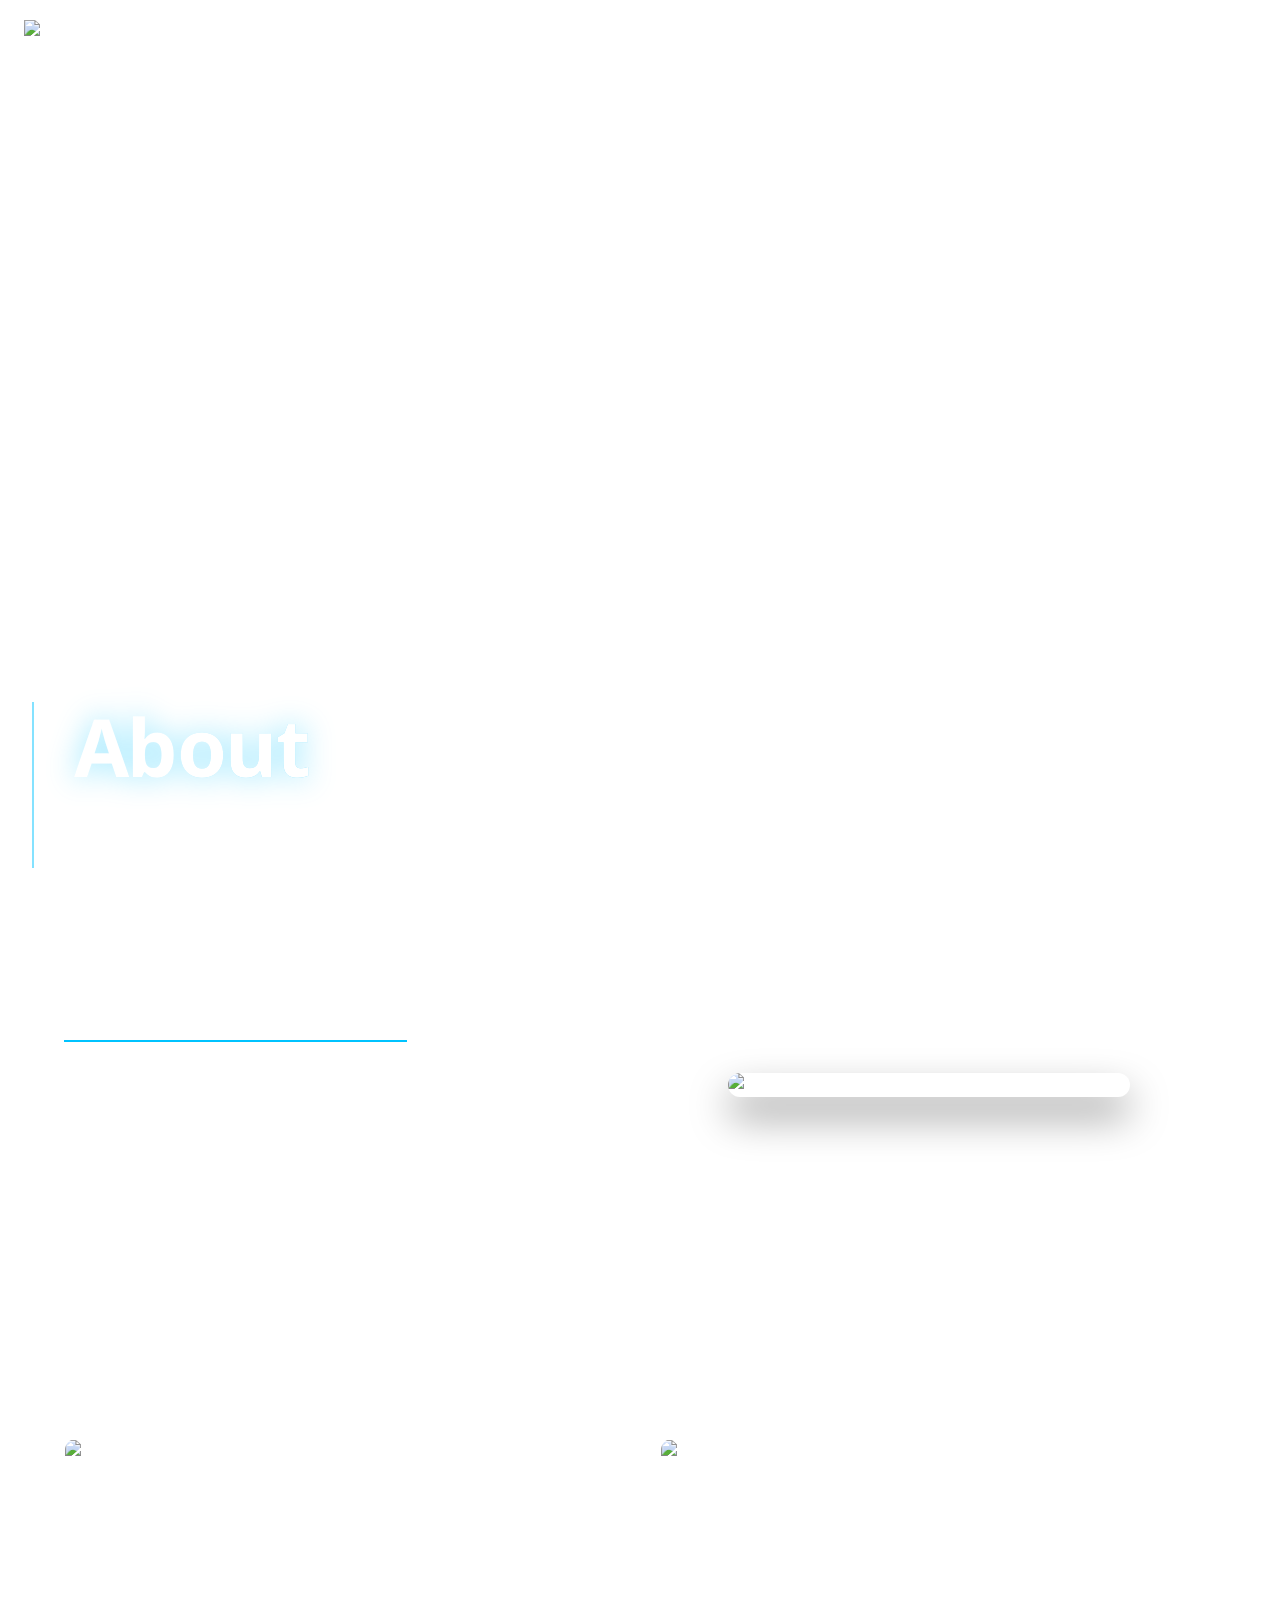
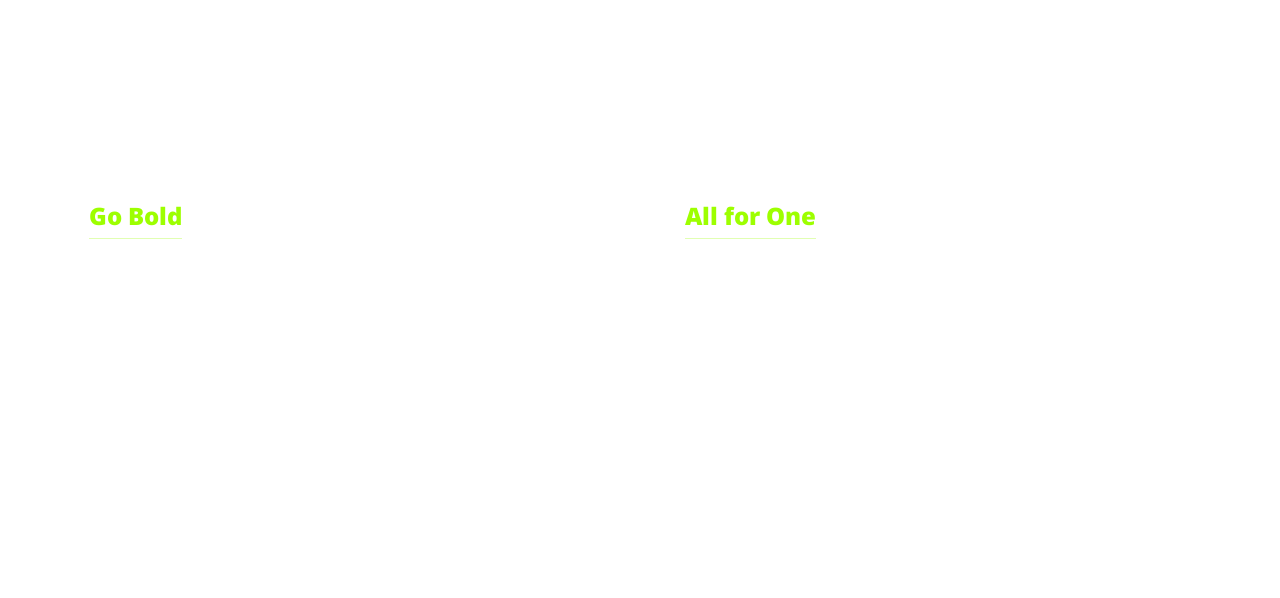
==== about.html @ 4ce4c43b "Merge pull request #76 from isct-meken-dev/feature/hm-initial-setup ref:style.css" ====
<!doctype html>
<html>
  <head>
    <meta charset="utf-8">
    <meta http-equiv="X-UA-Compatible" content="IE=edge">
    <meta name="viewport" content="width=device-width, initial-scale=1.0">

    <link rel="icon" href="asset/images/meken.icon.webp" class="icon-img">
    <link rel="stylesheet" href="asset/css/base.css">
    <link rel="stylesheet" href="asset/css/header.css">
    <link rel="stylesheet" href="asset/css/content.css">
    <link rel="stylesheet" href="asset/css/sanitize.css">
    <link rel="stylesheet" href="asset/css/hero.css">
    <link rel="stylesheet" href="asset/css/about.css">
    <link rel="stylesheet" href="asset/css/catch.css">
    <link rel="stylesheet" href="asset/css/works.css">
    <link rel="stylesheet" href="asset/css/value.css">
    <link rel="stylesheet" href="asset/css/responsive.css">

    <link rel="preconnect" href="https://fonts.googleapis.com">
    <link rel="preconnect" href="https://fonts.gstatic.com" crossorigin>
    <link href="https://fonts.googleapis.com/css2?family=Noto+Sans:ital,wght@0,100..900;1,100..900&display=swap" rel="stylesheet">
    <link href="https://fonts.googleapis.com/css2?family=Noto+Sans+JP:wght@700;900&display=swap" rel="stylesheet">
    <title>Animeken.titech</title>
  </head>
  <body>
    <header class="header">
      <div class="logo">
        <img src="asset/images/logo/meken.logo.bw_text_blur.svg" alt="ロゴ" href="file:///Users/honndakaisei/meken-pro/meken-HMtest/index.html">
      </div>
        <nav class="header-nav">
        <ul class="nav-list">
          <li class="nav-item"><a href="file:///Users/honndakaisei/meken-pro/meken-HMtest/index.html">Home</a></li>
          <li class="nav-item"><a href="file:///Users/honndakaisei/meken-pro/meken-HMtest/about.html">About</a></li>
          <li class="nav-item"><a href="file:///Users/honndakaisei/meken-pro/meken-HMtest/works.html">Works</a></li>
          <li class="nav-item"><a href="file:///Users/honndakaisei/meken-pro/meken-HMtest/blog.html">Blog</a></li>
          <li class="nav-item"><a href="file:///Users/honndakaisei/meken-pro/meken-HMtest/contact.html">Contact</a></li>
        </ul>
      </nav>
    </header>

    <section class="hero">
      <div class="headinfo">
        <h1 class="section-headline slidein-left"> About</h1>
        <div class="head-disc">科学大アニメーション研究会について <br>科学大アニメーション研究会についてについててててぽよ </div>
      </div>
      <video autoplay loop muted playsinline preload="metadata" class="hero-video blur-layer"> 
        <!---<source src="asset/images/ぼっち・ざ・てっく！-lite.mp4" type="video/mp4"> ---> 
        <source src="asset/images/work.024.001.digest.mp4" type="video/mp4">
      </video>
      <div class="top-scroll">
        <a href="#about" class="scroll-symbol">
          Scroll
        </a>
      </div>
    </section>

    <section class="section aboutus blog">
      <div class="concept">
        <div class="concept-disc">
          <h2 class="topsection-headline">アニメーション制作を通じ、<br>創作の楽しさを知る</h2>
          <div class="catch-discription"><h4>
            科学大アニメーション研究会は、東京工業大学の学生が所属するアニメーション制作サークルです。
            私たちは、アニメーション制作を通じて創作の楽しさを知ることを目的としています。
            私たちは、アニメーション制作に必要な技術や知識を学びながら、様々な作品を制作しています。
            </h4>
          </div>
        </div>

        <div class="concept-img slidein-right">
          <img src="asset/images/meken.concept.webp" alt="コンセプトイメージ" class="concept-image">
        </div>

      </div>

      <!-- Valueセクションの追加 -->
      <section class="section values">
        <h1 class="topsection-headline slidein-left">Our Values</h1>
        
        <div class="value-container">
          <!-- バリュー1 -->
          <div class="value-item slidein-bottom">
            <div class="value-img">
              <img src="asset/images/meken.concept.webp" alt="バリュー1のイメージ">
            </div>
            <div class="value-text">
              <h3 class="value-name">Go Bold</h3>
              <p class="value-description">
                失敗を恐れず、大胆に新しい技術や表現に挑戦します。アニメーションの可能性を常に模索し続けます。
              </p>
            </div>
          </div>

          <!-- バリュー2 -->
          <div class="value-item slidein-bottom">
            <div class="value-img">
              <img src="asset/images/meken.concept.webp" alt="バリュー2のイメージ">
            </div>
            <div class="value-text">
              <h3 class="value-name">All for One</h3>
              <p class="value-description">
                個人のスキル向上だけでなく、チーム全体の成功のために協力し、最高の作品を作り上げます。
              </p>
            </div>
          </div>
        </div>
      </section>
    

    </section>
    <script type="text/javascript" src="asset/js/slidein.js"></script>
    <script type="text/javascript" src="asset/js/backmp4.js"></script> 
    <script type="text/javascript" src="asset/js/scroll.js"></script>
    <script type="text/javascript" src="asset/js/splide.js"></script>
    <script type="text/javascript" src="asset/js/tabswitch.js"></script>
     <script type="text/javascript" src="asset/js/video.js"></script>
    <!---<script type="text/javascript" src="asset/js/dotpatern.js"></script> ---> 
 </body>
---- asset/css/base.css ----
@charset "UTF-8";

body{
    font-family: 
    'Noto Sans', 
    "Helvetica Neue",
    Arial,
    "Hiragino Kaku Gothic ProN",
    "Hiragino Sans",
    "Noto Sans JP",
    sans-serif;

    font-size: 16px;
    line-height: 1.5;
    color: #fff;

    position: relative;
    margin: 0;
    min-height: 100vh;
}
html{
    scroll-behavior: smooth;
}
body::before{
    content: "";
    position: fixed;
    inset: 0;
    /*background-image: url("../images/back.png");*/
    background-repeat: no-repeat;
    background-size: cover;
    background-position: center;
    opacity: 0.20;
    z-index: -1;
    pointer-events: none;
}
@font-face {
    font-family: 'keifont';
    src: url('../fonts/keifont.ttf') format('truetype');
    font-weight: normal;
    font-style: normal;
}
/*
icon
*/
.icon-img{
    border-radius: 50%;
    overflow: hidden;
}
/* 
slidein
*/
.slidein-left, .slidein-right, .slidein-bottom, .slidein-up {
    opacity: 0;
    /* transition: 0.4s ease; */
    transition-duration: 0.7s;
}
.slidein-left{
    transform: translateX(-50px);
}
.slidein-right{
    transform: translateX(50px);
}
.slidein-bottom{
    transform: translateY(50px);
}
.slidein-up{
    transform: translateY(-50px);
}
.is-visible{
    opacity: 1 ;
    transform: translate3d(0, 0, 0) ;
}
/* 
section
 */
.section{
    padding: 60px 0;
    margin: 0 0 60px;
    width: 100%;
}
.section.secondary{
    position: relative;
    background-color: rgba(208, 230, 241, 0.72);
    margin: 0 0 60px;
}
.section.secondary::before,
.section.secondary::after{
    content: "";
    position: absolute;
    left: 0;
    right: 0;
    height: 30px;
    pointer-events: none;
}
.section.secondary::before{
    top: -25px;
    background: linear-gradient(to bottom, rgba(208, 230, 241, 0), rgba(208, 230, 241, 0.72));
}
.section-headline{
    font-size: 32px;
    font-weight: bold;
    text-align: left;
    margin: 0 0 30px;
}
.topsection-headline{
    font-size: 32px;
    font-weight: bold;
    text-align: center;
    margin: 0 0 30px;
}
.section-headline{
    font-size: 32px;
    font-weight: bold;
    text-align: left;
    margin: 0 0 30px;
}
.section-button{
    margin-top: 40px;
    text-align: center;
}


/* ラインが伸びるアニメーション */
@keyframes line-grow {
    0% { transform: scaleY(0); transform-origin: top; }
    100% { transform: scaleY(1); transform-origin: top; }
}

/* ふわっと浮き上がる共通アニメーション */
@keyframes hero-headline-pop {
    0% { opacity: 0; transform: translateY(20px); }
    100% { opacity: 1; transform: translateY(0); }
}

/*
.hero > .section-headline::after {
    content: "";
    display: block;
    width: 160px;
    height: 5px;
    margin: 18px auto 0;
    background: linear-gradient(90deg, #0567e8 0%, #ff2b1c 100%);
    border-radius: 3px;
    box-shadow: 0 2px 8px rgba(0,195,255,0.2);
}
*/
.footer{
    /* keifont用クラス */
    .keifont {
        font-family: 'keifont', sans-serif !important;
    }
    padding: 20px 0;
}
---- asset/css/header.css ----
/*
header
*/
.header{
    color: #fff;
    padding: 12px 24px;
    display: flex;
    justify-content: space-between;
    align-items: center;
    position: fixed;
    top: 0;
    left: 0;
    z-index: 1000;
    width: 100%;
    box-sizing: border-box;
    background-color: transparent;
    backdrop-filter: none;
}
.header-logo{
    display: block;
    height: 50px;
    width: auto;
}
.header > .logo > img{
    display: block;
    width: 80px;
    height: auto;
}
.headr > .img{
    display: block;
    width: 150px;
    height: auto;
}
.header-nav{
    margin-left: 24px;
}
.nav-list{
    display: flex;
    align-items: center;
    gap: 0;
    margin: 0;
    padding: 0;
    list-style: none;
}
.nav-item{
    display: inline-flex;
    align-items: center;
    position: relative;
}
.nav-item + .nav-item::before{
    content: "";
    width: 1px;
    height: 18px;
    background: rgba(255, 255, 255, 0.45);
    margin: 0 10px;
}
.nav-item a{
    color: #fff;
    position: relative;
    display: inline-block;
    text-decoration: none;
    font-weight: 700;
    letter-spacing: 0.02em;
    padding: 8px 12px;
    border: 0;
    transition: color 0.2s ease, transform 0.25s ease;
    padding: 8px 16px;           /* クリック領域を少し広げる */
    border-radius: 4px;          /* 角を丸める */
    transition: all 0.3s ease;   /* 変化を滑らかに */
}
.nav-item a::after{
    content: "";
    position: absolute;
    left: 12px;
    right: 12px;
    bottom: 3px;
    height: 2px;
    border-radius: 999px;
    background: linear-gradient(90deg, rgba(154, 232, 255, 0.95), rgba(255, 255, 255, 0.95));
    transform: scaleX(0.05);
    transform-origin: left center;
    opacity: 0;
    transition: transform 0.32s cubic-bezier(0.17, 0.84, 0.44, 1), opacity 0.2s ease;
}
.nav-item a:hover{
    opacity: 1;
    transform: translateY(-1px);
    color: #0fb3ea;
    background-color: rgba(154, 232, 255, 0.15); /* ブランドカラーの薄い光 */
    text-shadow: 0 0 8px rgba(154, 232, 255, 0.5); /* 文字をわずかに発光させる */
    transform: translateY(-2px);
}
.nav-item a:hover::after,
.nav-item a:focus-visible::after{
    opacity: 1;
    transform: scaleX(1);
    
}
.nav-item a:focus-visible{
    outline: none;
    color: #e9fbff;
}

/*
hero
*/
.hero{
    position: relative;
    height: 100vh;
    display: flex;
    justify-content: center;
    align-items: center;
    overflow: hidden;
    
}
.hero > strong{
    position: absolute;
    top: 50%;
    left: 8%;
    transform: translateY(-50%);
    font-size: clamp(30px, 3.8vw, 60px);
    font-weight: 900;
    color: #ffffff;
    font-family: 'Noto Sans JP', 'Noto Sans', sans-serif;
    text-shadow: 0 2px 0 rgba(0, 0, 0, 0.28), 0 0 18px rgba(0, 0, 0, 0.18);
    letter-spacing: 0.04em;
    line-height: 1.02;
    width: auto;
    max-width: 90%;
    margin: 0;
    text-align: left;
    text-transform: uppercase;
}
.hero-headline br{
    display: block;
    margin-top: 0.3em;
    
}
.hero > headline{
    content: "";
    position: absolute;
    margin-bottom: 10px;
    top: 50%;
    left: 50%;
    transform: translate(-50%, -50%);
    width: 100%;
    height: 100%;
    background-color: rgba(255, 255, 255, 0.2);
    filter: blur(10px);
    z-index: -1;
}
.hero > canvas {
  border:1px solid black;
  margin: 0 auto;
  width: 100%;
  height: auto;
  opacity: 0.3;
  z-index: -1;
  
}
.hero-waves {
    position: absolute;
    left: 0;
    top: 0;
    width: clamp(100px, 9vw, 130px);
    height: 100%;
    z-index: -2;
    overflow: hidden;
    pointer-events: none;
}
.hero-wave-svg {
    position: absolute;
    left: 50%;
    top: 50%;
    width: 150vh;
    min-width: 900px;
    height: clamp(70px, 9vw, 130px);
    transform: translate(-50%, -50%) rotate(-90deg);
    transform-origin: center;
}
.hero-parallax > use {
    animation: hero-wave-drift 22s cubic-bezier(.55, .5, .45, .5) infinite;
}
.hero-parallax > use:nth-child(1) {
    animation-delay: -2s;
    animation-duration: 8s;
}
.hero-parallax > use:nth-child(2) {
    animation-delay: -3s;
    animation-duration: 11s;
}
.hero-parallax > use:nth-child(3) {
    animation-delay: -4s;
    animation-duration: 14s;
}
.hero-parallax > use:nth-child(4) {
    animation-delay: -5s;
    animation-duration: 20s;
}
.top-scroll{
    position: absolute;
    left: 50%;
    bottom: 48px;
    transform: translateX(-50%);
    z-index: 20;
}
.scroll-symbol{
    color: #fff;
    position: relative;
    display: inline-block;
    text-decoration: none;
    font-weight: 700;
    letter-spacing: 0.02em;
    padding: 8px 12px;
    border: 0;
    transition: color 0.2s ease, transform 0.25s ease;
}
.scroll-symbol::after{
    content: "";
    position: absolute;
    left: 12px;
    right: 12px;
    bottom: 3px;
    height: 2px;
    border-radius: 999px;
    background: linear-gradient(90deg, rgba(154, 232, 255, 0.95), rgba(255, 255, 255, 0.95));
    transform: scaleX(0.05);
    transform-origin: left center;
    opacity: 0;
    transition: transform 0.32s cubic-bezier(0.17, 0.84, 0.44, 1), opacity 0.2s ease;
}
.scroll-symbol:hover{
    opacity: 1;
    color: #e9fbff;
    transform: translateY(-1px);
}
.scroll-symbol:hover::after,
.scroll-symbol:focus-visible::after{
    opacity: 1;
    transform: scaleX(1);
}
.scroll-symbol:focus-visible{
    outline: none;
    color: #e9fbff;
}

@keyframes hero-wave-drift {
    0% {
        transform: translate3d(-90px, 0, 0);
    }
    100% {
        transform: translate3d(85px, 0, 0);
    }
}

.hero-video{
    position: absolute;
    top: 0;
    left: 0;
    width: 100%;
    height: 100%;
    object-fit: cover;
    z-index: -10;
    opacity: 0.9;
    position: fixed;
    transition: filter 0.2s ease;
    filter: blur(0);
}
.hero-video.is-blurred {
    filter: blur(10px);
}
.blur-layer {
  position: fixed;
  top: 0; left: 0;
  width: 100%; height: 100vh;
  z-index: -1;
  backdrop-filter: blur(0);
  background-color: rgba(0, 0, 0, 0); /* 少し暗くするなら */
    transition: backdrop-filter 0.2s, background-color 0.2s;
}
.blur-layer.is-blurred {
  backdrop-filter: blur(10px);
  background-color: rgba(0, 0, 0, 0.4); /* 暗くして文字を読みやすく */
}
.blur-overlay {
  position: fixed;
  top: 0;
  left: 0;
  width: 100%;
  height: 100vh;
  backdrop-filter: blur(0px); /* 最初はぼかしゼロ */
  z-index: -1;
  pointer-events: none; /* 下の要素をクリックできるようにする */
}
---- asset/css/content.css ----
/*
feature
*/
.feature{
    text-align: center;
    padding: 10px;
}
.feature-headline{
    font-size: 20px;
    font-weight: bold;
    margin: 0 0 10px;
}
.feature-img{
    width: 210px;
    height: 210px;
    margin: 0 0 0px;

}
.feature-discription{
    text-align: left;
    margin: 0;
}
.feature .grid{
    justify-content: center;
    flex-wrap: wrap;
    gap: 20px;
}
/*
grid
*/
.grid{
    display: flex;
    justify-content: center;
    align-items: center;
    margin: 0;
    padding: 0;
}
.grid-item{
    width: 250px;
    margin: 0 10px;
    list-style: none;
}

/*
.grid-col-2 > .grid-item{
    display: flex;
    justify-content: center;
    width:50%;
}
*/

.grid-col-3 > .grid-item{
    display: flex;
    justify-content: center;
    gap: 16px;
    width:33.3%;
    margin: 20px 0;
}

/*
.grid-col-4 > .grid-item{
    display: flex;
    justify-content: center;
    width:25%;
}
*/

/*
blog
*/
.card{
    background: rgba(255, 255, 255, 0.03);
    border: 1px solid rgba(255, 255, 255, 0.1);
    border-radius: 16px;
    overflow: hidden;
    transition: all 0.4s cubic-bezier(0.23, 1, 0.32, 1);
    backdrop-filter: blur(4px);
    width: 100%;
}
.card:hover {
    transform: translateY(-8px) scale(1.02);
    background: rgba(255, 255, 255, 0.07);
    border-color: rgba(0, 195, 255, 0.4);
    box-shadow: 0 20px 40px rgba(0, 0, 0, 0.4), 
                0 0 20px rgba(0, 195, 255, 0.1);
}
.card-link{
    display: block;
    color: #fff;
    text-decoration: none;
    position: relative;
    transition: background-color 0.5s ease;
}
.card-link:hover{
    background-color: rgba(255, 255, 255, 0.08);
}
.card-label{
    position: absolute;
    top: 0%;
    left: 0px;
    background-color: rgba(152, 233, 246, 0.7);
    color: #fff;
    padding: 5px 10px;
    font-size: 12px;
    width: 50px;
    height: auto;
}
.card-image{
    width: 350px;
    height: auto;
    object-fit: cover;
    flex-shrink: 0;
    border-radius: 8px;
}
.card-dt{
    display: flex;
    width: 85%;
    max-width: 220px;
    margin: 0 auto;
}
.works-card > .card-time{
    display: block;
    width: 85%;
    max-width: 220px;
    margin: 0 auto;
}
.card-info{
    flex: 1;
    padding-left: 12px;
    display: flex;
    flex-direction: column;
    justify-content: center;
}
.works .card{
    display: flex;
    flex-direction: column; 
    width: 100%;
}
.card-title{
    font-size: 18px;
    font-weight: bold;
    margin: 0;
}
.card-title {
    font-family: 'Noto Sans JP', sans-serif;
    font-size: 1.2rem;
    font-weight: 900;
    margin: 8px 0;
    background: linear-gradient(90deg, #fff, #ccc);
    -webkit-background-clip: text;
    -webkit-text-fill-color: transparent;
}
.card-discription{
    margin: 0;
}         
.writer{
    display: flex;
    flex-direction: row-reverse;
    justify-content: start;
    align-items: center;
    margin-left: 12px;
}
.writer-name{
    font-size: 14px;
    font-weight: bold;
    color: #fff;
    margin-left: 10px;
}
.writer-icon{
    margin-left: 3px;
    border-radius: 50%;
    overflow: hidden;
}

.button{
    display: inline-block;
    font-weight: bold;
    padding: 12px 32px;
    background: linear-gradient(90deg, #4f8cff 0%, #8ec0f5 100%);
    color: #fff;
    text-decoration: none;
    border: none;
    border-radius: 30px;
    box-shadow: 0 4px 16px rgba(79, 140, 255, 0.15), 0 1.5px 4px rgba(0,0,0,0.08);
    font-size: 1.1em;
    letter-spacing: 0.05em;
    cursor: pointer;
    transition: background 0.3s, box-shadow 0.3s, transform 0.15s;
    outline: none;
}
.button:hover{
    background: linear-gradient(90deg, #8ec0f5 0%, #4f8cff 100%);
    box-shadow: 0 8px 24px rgba(79, 140, 255, 0.22), 0 2px 8px rgba(0,0,0,0.10);
    transform: translateY(-2px) scale(1.04);
}
.button.button-submit{
    background: linear-gradient(90deg, #8ec0f5 0%, #4f8cff 100%);
    color: #fff;
}
/*
form
*/
.form-table{
    margin: 0 auto;
}
.form-table th{
    text-align: left;
    padding: 10px;
}
.form-table td{
    padding: 10px;
}
.form-buttonn{
    margin-top: 20px;
    text-align: center;
    border: 0;
}
.select{
    border-radius: 5px;
    padding: 5px;
    border: 1px solid rgba(255, 255, 255, 0.55);
    min-width: 500px;
    background-color: rgba(255, 255, 255, 0.08);
    color: #fff;
}
.input{
    border-radius: 5px;
    padding: 5px;
    border: 1px solid rgba(255, 255, 255, 0.55);
    min-width: 500px;
    background-color: rgba(255, 255, 255, 0.08);
    color: #fff;
}
.radio{
    margin: 0 10px;
}
.textarea{
    border-radius: 5px;
    padding: 5px;
    border: 1px solid rgba(255, 255, 255, 0.55);
    min-width: 500px;
    background-color: rgba(255, 255, 255, 0.08);
    color: #fff;
}
.select::placeholder,
.input::placeholder,
.textarea::placeholder{
    color: rgba(255, 255, 255, 0.75);
}
/* 
sns 
*/
.sns{
    display: flex;
    align-items: center;
    gap: 10px;
    margin: 0;  
    width: 100%;
    justify-content: flex-end;
}
.access .logo img{
    display: block;
    height: 50px;
    width: auto;
}
.sns-icons{
    display: flex;
    align-items: center;
    gap: 10px;
}
.sns img{
    width: 50px;
    height: 50px;
    margin: 0;
}

/* footer line & copy */
.footer-line{
    border: none;
    border-top: 1px solid rgba(255, 255, 255, 0.2);
    margin: 30px 0;
}
.footer-copy{
    display: block;
    text-align: center;
    font-size: 12px;
    color: rgba(255, 255, 255, 0.6);
}

/* レスポンシブ */
@media (max-width: 768px){
    .footer{
        padding: 40px 15px;
    }
    .footer-content{
        flex-direction: column;
        gap: 30px;
    }
    .info{
        flex-direction: column;
        text-align: center;
    }
    .info img{
        max-width: 200px;
    }
    .address-section{
        width: 100%;
    }
    .footer-social{
        width: 100%;
    }
}
---- asset/css/sanitize.css ----
/* Document
 * ========================================================================== */

/**
 * Add border box sizing in all browsers (opinionated).
 */

*,
::before,
::after {
  box-sizing: border-box;
}

/**
 * 1. Add text decoration inheritance in all browsers (opinionated).
 * 2. Add vertical alignment inheritance in all browsers (opinionated).
 */

::before,
::after {
  text-decoration: inherit; /* 1 */
  vertical-align: inherit; /* 2 */
}

/**
 * 1. Use the default cursor in all browsers (opinionated).
 * 2. Change the line height in all browsers (opinionated).
 * 3. Use a 4-space tab width in all browsers (opinionated).
 * 4. Remove the grey highlight on links in iOS (opinionated).
 * 5. Prevent adjustments of font size after orientation changes in
 *    IE on Windows Phone and in iOS.
 * 6. Breaks words to prevent overflow in all browsers (opinionated).
 */

html {
  cursor: default; /* 1 */
  line-height: 1.5; /* 2 */
  -moz-tab-size: 4; /* 3 */
  tab-size: 4; /* 3 */
  -webkit-tap-highlight-color: transparent /* 4 */;
  -ms-text-size-adjust: 100%; /* 5 */
  -webkit-text-size-adjust: 100%; /* 5 */
  word-break: break-word; /* 6 */
}

/* Sections
 * ========================================================================== */

/**
 * Remove the margin in all browsers (opinionated).
 */

body {
  margin: 0;
}

/**
 * Correct the font size and margin on `h1` elements within `section` and
 * `article` contexts in Chrome, Edge, Firefox, and Safari.
 */

h1 {
  font-size: 2em;
  margin: 0.67em 0;
}

/* Grouping content
 * ========================================================================== */

/**
 * Remove the margin on nested lists in Chrome, Edge, IE, and Safari.
 */

dl dl,
dl ol,
dl ul,
ol dl,
ul dl {
  margin: 0;
}

/**
 * Remove the margin on nested lists in Edge 18- and IE.
 */

ol ol,
ol ul,
ul ol,
ul ul {
  margin: 0;
}

/**
 * 1. Add the correct sizing in Firefox.
 * 2. Show the overflow in Edge 18- and IE.
 */

hr {
  height: 0; /* 1 */
  overflow: visible; /* 2 */
}

/**
 * Add the correct display in IE.
 */

main {
  display: block;
}

/**
 * Remove the list style on navigation lists in all browsers (opinionated).
 */

nav ol,
nav ul {
  list-style: none;
  padding: 0;
}

/**
 * 1. Correct the inheritance and scaling of font size in all browsers.
 * 2. Correct the odd `em` font sizing in all browsers.
 */

pre {
  font-family: monospace, monospace; /* 1 */
  font-size: 1em; /* 2 */
}

/* Text-level semantics
 * ========================================================================== */

/**
 * Remove the gray background on active links in IE 10.
 */

a {
  background-color: transparent;
}

/**
 * Add the correct text decoration in Edge 18-, IE, and Safari.
 */

abbr[title] {
  text-decoration: underline;
  text-decoration: underline dotted;
}

/**
 * Add the correct font weight in Chrome, Edge, and Safari.
 */

b,
strong {
  font-weight: bolder;
}

/**
 * 1. Correct the inheritance and scaling of font size in all browsers.
 * 2. Correct the odd `em` font sizing in all browsers.
 */

code,
kbd,
samp {
  font-family: monospace, monospace; /* 1 */
  font-size: 1em; /* 2 */
}

/**
 * Add the correct font size in all browsers.
 */

small {
  font-size: 80%;
}

/* Embedded content
 * ========================================================================== */

/*
 * Change the alignment on media elements in all browsers (opinionated).
 */

audio,
canvas,
iframe,
img,
svg,
video {
  vertical-align: middle;
}

/**
 * Add the correct display in IE 9-.
 */

audio,
video {
  display: inline-block;
}

/**
 * Add the correct display in iOS 4-7.
 */

audio:not([controls]) {
  display: none;
  height: 0;
}

/**
 * Remove the border on iframes in all browsers (opinionated).
 */

iframe {
  border-style: none;
}

/**
 * Remove the border on images within links in IE 10-.
 */

img {
  border-style: none;
}

/**
 * Change the fill color to match the text color in all browsers (opinionated).
 */

svg:not([fill]) {
  fill: currentColor;
}

/**
 * Hide the overflow in IE.
 */

svg:not(:root) {
  overflow: hidden;
}

/* Tabular data
 * ========================================================================== */

/**
 * Collapse border spacing in all browsers (opinionated).
 */

table {
  border-collapse: collapse;
}

/* Forms
 * ========================================================================== */

/**
 * Remove the margin on controls in Safari.
 */

button,
input,
select {
  margin: 0;
}

/**
 * 1. Show the overflow in IE.
 * 2. Remove the inheritance of text transform in Edge 18-, Firefox, and IE.
 */

button {
  overflow: visible; /* 1 */
  text-transform: none; /* 2 */
}

/**
 * Correct the inability to style buttons in iOS and Safari.
 */

button,
[type="button"],
[type="reset"],
[type="submit"] {
  -webkit-appearance: button;
}

/**
 * 1. Change the inconsistent appearance in all browsers (opinionated).
 * 2. Correct the padding in Firefox.
 */

fieldset {
  border: 1px solid #a0a0a0; /* 1 */
  padding: 0.35em 0.75em 0.625em; /* 2 */
}

/**
 * Show the overflow in Edge 18- and IE.
 */

input {
  overflow: visible;
}

/**
 * 1. Correct the text wrapping in Edge 18- and IE.
 * 2. Correct the color inheritance from `fieldset` elements in IE.
 */

legend {
  color: inherit; /* 2 */
  display: table; /* 1 */
  max-width: 100%; /* 1 */
  white-space: normal; /* 1 */
}

/**
 * 1. Add the correct display in Edge 18- and IE.
 * 2. Add the correct vertical alignment in Chrome, Edge, and Firefox.
 */

progress {
  display: inline-block; /* 1 */
  vertical-align: baseline; /* 2 */
}

/**
 * Remove the inheritance of text transform in Firefox.
 */

select {
  text-transform: none;
}

/**
 * 1. Remove the margin in Firefox and Safari.
 * 2. Remove the default vertical scrollbar in IE.
 * 3. Change the resize direction in all browsers (opinionated).
 */

textarea {
  margin: 0; /* 1 */
  overflow: auto; /* 2 */
  resize: vertical; /* 3 */
}

/**
 * Remove the padding in IE 10-.
 */

[type="checkbox"],
[type="radio"] {
  padding: 0;
}

/**
 * 1. Correct the odd appearance in Chrome, Edge, and Safari.
 * 2. Correct the outline style in Safari.
 */

[type="search"] {
  -webkit-appearance: textfield; /* 1 */
  outline-offset: -2px; /* 2 */
}

/**
 * Correct the cursor style of increment and decrement buttons in Safari.
 */

::-webkit-inner-spin-button,
::-webkit-outer-spin-button {
  height: auto;
}

/**
 * Correct the text style of placeholders in Chrome, Edge, and Safari.
 */

::-webkit-input-placeholder {
  color: inherit;
  opacity: 0.54;
}

/**
 * Remove the inner padding in Chrome, Edge, and Safari on macOS.
 */

::-webkit-search-decoration {
  -webkit-appearance: none;
}

/**
 * 1. Correct the inability to style upload buttons in iOS and Safari.
 * 2. Change font properties to `inherit` in Safari.
 */

::-webkit-file-upload-button {
  -webkit-appearance: button; /* 1 */
  font: inherit; /* 2 */
}

/**
 * Remove the inner border and padding of focus outlines in Firefox.
 */

::-moz-focus-inner {
  border-style: none;
  padding: 0;
}

/**
 * Restore the focus outline styles unset by the previous rule in Firefox.
 */

:-moz-focusring {
  outline: 1px dotted ButtonText;
}

/**
 * Remove the additional :invalid styles in Firefox.
 */

:-moz-ui-invalid {
  box-shadow: none;
}

/* Interactive
 * ========================================================================== */

/*
 * Add the correct display in Edge 18- and IE.
 */

details {
  display: block;
}

/*
 * Add the correct styles in Edge 18-, IE, and Safari.
 */

dialog {
  background-color: white;
  border: solid;
  color: black;
  display: block;
  height: -moz-fit-content;
  height: -webkit-fit-content;
  height: fit-content;
  left: 0;
  margin: auto;
  padding: 1em;
  position: absolute;
  right: 0;
  width: -moz-fit-content;
  width: -webkit-fit-content;
  width: fit-content;
}

dialog:not([open]) {
  display: none;
}

/*
 * Add the correct display in all browsers.
 */

summary {
  display: list-item;
}

/* Scripting
 * ========================================================================== */

/**
 * Add the correct display in IE 9-.
 */

canvas {
  display: inline-block;
}

/**
 * Add the correct display in IE.
 */

template {
  display: none;
}

/* User interaction
 * ========================================================================== */

/*
 * 1. Remove the tapping delay in IE 10.
 * 2. Remove the tapping delay on clickable elements
      in all browsers (opinionated).
 */

a,
area,
button,
input,
label,
select,
summary,
textarea,
[tabindex] {
  -ms-touch-action: manipulation; /* 1 */
  touch-action: manipulation; /* 2 */
}

/**
 * Add the correct display in IE 10-.
 */

[hidden] {
  display: none;
}

/* Accessibility
 * ========================================================================== */

/**
 * Change the cursor on busy elements in all browsers (opinionated).
 */

[aria-busy="true"] {
  cursor: progress;
}

/*
 * Change the cursor on control elements in all browsers (opinionated).
 */

[aria-controls] {
  cursor: pointer;
}

/*
 * Change the cursor on disabled, not-editable, or otherwise
 * inoperable elements in all browsers (opinionated).
 */

[aria-disabled="true"],
[disabled] {
  cursor: not-allowed;
}

/*
 * Change the display on visually hidden accessible elements
 * in all browsers (opinionated).
 */

[aria-hidden="false"][hidden] {
  display: initial;
}

[aria-hidden="false"][hidden]:not(:focus) {
  clip: rect(0, 0, 0, 0);
  position: absolute;
}
---- asset/css/hero.css ----
.hero .headinfo {
    position: absolute;
    left: 0;
    bottom: 0;
    margin: 32px;
    z-index: 2;
    text-align: left;
}
.hero > strong{
    position: absolute;
    top: 50%;
    left: 8%;
    transform: translateY(-50%);
    font-size: clamp(30px, 3.8vw, 60px);
    font-weight: 900;
    color: #ffffff;
    font-family: 'Noto Sans JP', 'Noto Sans', sans-serif;
    text-shadow: 0 2px 0 rgba(0, 0, 0, 0.28), 0 0 18px rgba(0, 0, 0, 0.18);
    letter-spacing: 0.04em;
    line-height: 1.02;
    width: auto;
    max-width: 90%;
    margin: 0;
    text-align: left;
    text-transform: uppercase;
}
.hero-headline br{
    display: block;
    margin-top: 0.3em;
    
}
.hero > headline{
    content: "";
    position: absolute;
    margin-bottom: 10px;
    top: 50%;
    left: 50%;
    transform: translate(-50%, -50%);
    width: 100%;
    height: 100%;
    background-color: rgba(255, 255, 255, 0.2);
    filter: blur(10px);
    z-index: -1;
}

.hero {
    position: relative;
    height: 100vh;
    display: flex;
    justify-content: center;
    align-items: center;
    overflow: hidden;
}
.headinfo{
    border-left: 2px solid rgba(0, 195, 255, 0.5); /* 左側に細い光のライン */
    margin-left: 5%;
    position: relative;
    padding-left: 40px; /* ラインと文字の間の余白 */
    margin-left: 10%;   /* 画面左端からの距離 */
    text-align: left;
    bottom: 0;
}
.hero > .headinfo::before {
    content: "";
    position: absolute;
    left: 0;
    top: 0;
    width: 1px; /* 線の細さ */
    height: 100%; /* headlineからdiscまでカバーする長さ */
    background: linear-gradient(to bottom, transparent, #fff, transparent); /* 上下を透過させて「光の筋」にする */
    box-shadow: 0 0 8px rgba(255, 255, 255, 0.5); /* ほのかな光 */
    animation: line-grow 1.5s ease-out forwards;
}

.hero >.headinfo >.section-headline {
 
    font-size: clamp(40px, 8vw, 80px); /* 画面サイズで可変 */
    line-height: 1.1;
    letter-spacing: -0.02em; /* 詰め気味にして力強さを出す */
    background: linear-gradient(135deg, #fff 0%, #00c3ff 100%);
    -webkit-background-clip: text;
    background-clip: text;
    filter: drop-shadow(0 0 15px rgba(0, 195, 255, 0.4));
}
.head-disc{
    font-size: 1rem;
    color: rgba(255, 255, 255, 0.7); /* 少し落とした白 */
    opacity: 0;
    animation: hero-headline-pop 1.0s cubic-bezier(0.23, 1, 0.32, 1) forwards !important;
    animation-delay: 0.5s; /* headlineの0.5秒後に開始 */
}

.hero > canvas {
  border:1px solid black;
  margin: 0 auto;
  width: 100%;
  height: auto;
  opacity: 0.3;
  z-index: -1;
  
}

/*
 waves 
 */
.hero-waves {
    position: absolute;
    left: 0;
    top: 0;
    width: clamp(100px, 9vw, 130px);
    height: 100%;
    z-index: -2;
    overflow: hidden;
    pointer-events: none;
}
.hero-wave-svg {
    position: absolute;
    left: 50%;
    top: 50%;
    width: 150vh;
    min-width: 900px;
    height: clamp(70px, 9vw, 130px);
    transform: translate(-50%, -50%) rotate(-90deg);
    transform-origin: center;
}
.hero-parallax > use {
    animation: hero-wave-drift 22s cubic-bezier(.55, .5, .45, .5) infinite;
}
.hero-parallax > use:nth-child(1) {
    animation-delay: -2s;
    animation-duration: 8s;
}
.hero-parallax > use:nth-child(2) {
    animation-delay: -3s;
    animation-duration: 11s;
}
.hero-parallax > use:nth-child(3) {
    animation-delay: -4s;
    animation-duration: 14s;
}
.hero-parallax > use:nth-child(4) {
    animation-delay: -5s;
    animation-duration: 20s;
}

/* 
scroll symbol
*/
.top-scroll{
    position: absolute;
    left: 50%;
    bottom: 48px;
    transform: translateX(-50%);
    z-index: 20;
}
.scroll-symbol{
    color: #fff;
    position: relative;
    display: inline-block;
    text-decoration: none;
    font-weight: 700;
    letter-spacing: 0.02em;
    padding: 8px 12px;
    border: 0;
    transition: color 0.2s ease, transform 0.25s ease;
}
.scroll-symbol::after{
    content: "";
    position: absolute;
    left: 12px;
    right: 12px;
    bottom: 3px;
    height: 2px;
    border-radius: 999px;
    background: linear-gradient(90deg, rgba(154, 232, 255, 0.95), rgba(255, 255, 255, 0.95));
    transform: scaleX(0.05);
    transform-origin: left center;
    opacity: 0;
    transition: transform 0.32s cubic-bezier(0.17, 0.84, 0.44, 1), opacity 0.2s ease;
}
.scroll-symbol:hover{
    opacity: 1;
    color: #e9fbff;
    transform: translateY(-1px);
}
.scroll-symbol:hover::after,
.scroll-symbol:focus-visible::after{
    opacity: 1;
    transform: scaleX(1);
}
.scroll-symbol:focus-visible{
    outline: none;
    color: #e9fbff;
}

@keyframes hero-wave-drift {
    0% {
        transform: translate3d(-90px, 0, 0);
    }
    100% {
        transform: translate3d(85px, 0, 0);
    }
}

/* 
hero video
*/
.hero-video{
    position: absolute;
    top: 0;
    left: 0;
    width: 100%;
    height: 100%;
    object-fit: cover;
    z-index: -10;
    opacity: 0.9;
    position: fixed;
    transition: filter 0.2s ease;
    filter: blur(0);
}
.hero-video.is-blurred {
    filter: blur(10px);
}
.blur-layer {
  position: fixed;
  top: 0; left: 0;
  width: 100%; height: 100vh;
  z-index: -1;
  backdrop-filter: blur(0);
  background-color: rgba(0, 0, 0, 0); /* 少し暗くするなら */
    transition: backdrop-filter 0.2s, background-color 0.2s;
}
.blur-layer.is-blurred {
  backdrop-filter: blur(10px);
  background-color: rgba(0, 0, 0, 0.4); /* 暗くして文字を読みやすく */
}
.blur-overlay {
  position: fixed;
  top: 0;
  left: 0;
  width: 100%;
  height: 100vh;
  backdrop-filter: blur(0px); /* 最初はぼかしゼロ */
  z-index: -1;
  pointer-events: none; /* 下の要素をクリックできるようにする */
}
---- asset/css/about.css ----
/* 
about 
*/
.about{
    margin: 0 auto;
    display: block;
    position: relative;
    min-height: 350px;
}
.about-image{
    width: 70vw;
    max-width: 900px;
    aspect-ratio: 17/10;
    margin: 0 auto 24px auto;
    position: relative !important;
    display: block;
    background-size: contain !important;
    background-repeat: no-repeat !important;
    background-position: center !important;
}
/* about-imageを背景画像化 */
.about-image-bg {
    position: absolute;
    top: 0;
    left: 0;
    width: 100%;
    height: 100%;
    object-fit: cover;
    z-index: -1;
}
.about-caption{
    margin-left: 0;
    display: flex;
        flex-direction: row;
        align-items: flex-start;
        gap: 16px;
    align-items: center;
    justify-content: center;
    width: 100%;
    position: relative;
    z-index: 2;
    gap: 300px;
}
.about-headline{
    font-size: 28px;
    font-weight: bold;
    margin: 30px 0 20px 0;
    text-align: center;
    background: rgba(0,0,0,0.35);
    padding: 8px 24px;
    border-radius: 8px;
    color: #fff;
}
.about-image.is-visible .about-discription {
    opacity: 1 !important;
    transform: translate3d(0, 0, 0) !important;
    visibility: visible !important;
}
.about-discription.slidein-left,
.about-discription2.slidein-left{
    opacity: 0;
    transform: translateX(-50px);
}
.about-discription.slidein-left{
    transition: 0.6s ease 0.3s; 
}
.about-discription2.slidein-left{
    transition: 0.9s ease 0.6s; 
}
.catch ,.about-discription{
    background: none !important; /* 背景色を消す */
    box-shadow: none !important; /* 影を消す */
    border-radius: 0 !important;
    padding: 0 0 8px 0 !important; /* 下に余白を作る */
    border-bottom: 1px solid rgba(255, 255, 255, 0.4); /* シンプルな白のアンダーライン */
    
    color: #9dff00 !important;
    font-family: 'Noto Sans JP', sans-serif !important;
    font-weight: 200; /* 細いウェイトで高級感を出す */
    font-size: 1.1rem !important;
    letter-spacing: 0.15em !important; /* 字間を広げて「こだわり」を演出 */
    
    position: absolute;
    width: fit-content;
    max-width: 80%;
    z-index: 5;
}
.about-discription span {
    display: inline-block;
    padding: 14px 36px;
    font-size: 1.1em;
    font-weight: 700;
    background: rgba(255,255,255,0.13);
    border-radius: 0 0 18px 18px/0 0 12px 12px;
    box-shadow: 0 2px 8px rgba(0,0,0,0.08);
    backdrop-filter: blur(1px);
}
.about-discription-topleft {
    top: 15px;
    left: 15px;
}
.about-discription-bottomright {
    bottom: 15px;
    right: 15px;
    text-align: right;
}
---- asset/css/catch.css ----
/* Conceptセクション全体のコンテナ */
.concept {
    width: 90%;
    max-width: 1200px;
    margin: 0 auto;
    display: flex;
    flex-direction: row; /* 横並びに変更 */
    align-items: center;
    gap: 3px; /* 画像とテキストの間隔を広げる */
    margin-bottom: 80px;
}

/* テキストエリア */
/* catch_3.css を修正 */
.concept-disc {
    flex: 1;
    text-align: left;
    width: 40%;
    /* 以下の設定を確実に。flexが効いている場合はこれを追加 */
    display: flex;
    flex-direction: column; 
    align-items: flex-start; /* 左寄せ */
    justify-content: flex-start;
}

/* 見出し：光のライン演出を継承 */
.concept .topsection-headline {
    display: inline-block;
    background: none !important; /* 古い背景を消す */
    padding: 0 0 8px 0 !important;
    border-bottom: 2px solid #00c3ff; /* アンダーラインデザイン */
    font-size: 1.5rem;
    letter-spacing: 0.1em;
    margin-bottom: 20px;
}

/* キャッチコピー：こだわりフォント[cite: 33] */
.catch {
    font-size: 1.5rem;
    font-weight: 900;
    margin-bottom: 24px;
    color: #fff;
    line-height: 1.4;
}

/* 説明文：読みやすさを重視 */
.catch-discription {
    font-size: 1rem !important;
    line-height: 1.8 !important;
    color: rgba(255, 255, 255, 0.8);
    text-align: left !important;
}


/* 画像エリアの設定 */
.concept-img {
    flex: 1;
    position: relative;
    z-index: 1;
    display: flex;
    justify-content: center; /* 中央寄せ */
    margin-bottom: 40px;
}

.concept-img img {
    width: 70%; /* 親要素(flex:1)の幅いっぱいに広げる */
    max-width: 500px; /* 大きくなりすぎないように上限を設定 */
    height: auto;
    border-radius: 12px;
    box-shadow: 0 20px 40px rgba(0, 0, 0, 0.4);
    transition: transform 0.5s ease;
    margin-top: 30px;
}
.concept-image{
    width: 20%;
    height: auto;
    border-radius: 12px;
    box-shadow: 0 20px 40px rgba(0, 0, 0, 0.4);
    transition: transform 0.5s ease;
}
/* ホバー時に画像が少し動く演出 */
/* .concept-img:hover img {
    transform: scale(1.03) rotate(-1deg);
} */

/* レスポンシブ対応：スマホでは縦並び */
@media (max-width: 900px) {
    .concept {
        flex-direction: column-reverse; /* 画像を下に、テキストを上に */
        gap: 40px;
        text-align: center;
    }
    .concept-disc {
        text-align: center;
    }
    .catch-discription {
        text-align: center !important;
    }
}
---- asset/css/works.css ----
/* worksトップページ headinfo 左下配置 */
.blog ul {
    gap: 56px;
}

.works-flex-row {
    display: flex;
    gap: 24px;
    align-items: flex-start;
    width: 100%;
}

.works-flex-row .works-dt {
    min-width: 180px;
    max-width: 320px;
    background: rgba(255,255,255,0.08);
    color: #e8e4e4;
    border-radius: 10px;
    padding: 16px 18px;
    font-size: 1em;
    box-shadow: 0 2px 8px rgba(0,0,0,0.08);
}
.works-dt {
    background: rgba(255, 255, 255, 0.05) !important;
    border-left: 3px solid #00c3ff;
    color: #ccc !important;
    padding: 12px 16px !important;
    font-size: 0.95rem !important;
    line-height: 1.6 !important;
    border-radius: 4px !important;
    margin-top: 12px !important;
    box-shadow: none !important; 
}

@media (max-width: 900px) {
    .works-flex-row {
        flex-direction: column;
        gap: 12px;
    }
    .works-flex-row .works-dt {
        max-width: 100%;
        min-width: 0;
        padding: 12px 10px;
    }
}
/* 交互レイアウト用 */
.blog ul {
    display: flex;
    flex-direction: column;
    padding: 0;
    margin: 0 auto;
    width: 90%;
    overflow: hidden;
}
.blog .li{
    margin-bottom: 10px;
}
.blog-item,
.blog-item-second {
    list-style: none;
    margin: 0;
    width: 100%;
    max-width: 600px;
}
.blog-item {
    align-self: flex-start;
}
.blog-item-second {
    align-self: flex-end;
}

.card-element,
.card-element-second
 {
    display: flex;
    align-items: center;
    gap: 16px;
    width: 100%;
    position: relative;
}
.card-element-second{
    flex-direction: row-reverse;
}


@media (max-width: 900px) {
    /* カード内の横並びを解除して縦並びにする */
    .card-element, 
    .card-element-second {
        flex-direction: column !important; /* 縦に積む */
        align-items: center !important;
        text-align: center !important;
        padding: 16px !important;
    }

    /* 画像の幅を固定せず、スマホ画面に合わせる */
    .card-image {
        width: 100% !important;
        max-width: 350px !important; /* 画像が大きくなりすぎないよう調整 */
        height: auto !important;
        margin: 0 auto 16px auto !important;
    }

    /* 消えていたテキストエリアを表示させる */
    .card-info {
        width: 100% !important;
        padding-left: 0 !important; /* 横並び用の余白をリセット */
        display: block !important;
    }

    /* 作品説明（吹き出し風）の幅を調整 */
    .works-dt {
        max-width: 100% !important;
        margin: 10px auto !important;
    }
}
---- asset/css/value.css ----
.value-container {
    display: grid;
    grid-template-columns: repeat(auto-fit, minmax(300px, 1fr));
    gap: 40px;
    width: 90%;
    max-width: 1200px;
    margin: 0 auto;
}

.value-item {
    background: rgba(255, 255, 255, 0.03); 
    border: 1px solid rgba(255, 255, 255, 0.1);
    border-radius: 12px;
    overflow: hidden;
    transition: transform 0.3s ease, background 0.3s ease;
    backdrop-filter: blur(4px);
}

.value-img {
    width: 100%;
    aspect-ratio: 16 / 9;
    overflow: hidden;
}

.value-img img {
    width: 100%;
    height: 100%;
    object-fit: cover;
    transition: transform 0.5s ease;
}

.value-text {
    padding: 24px;
}

.value-name {
    font-size: 1.5rem;
    font-weight: 900;
    color: #9dff00; 
    margin-bottom: 12px;
    border-bottom: 1px solid rgba(157, 255, 0, 0.3);
    display: inline-block;
    padding-bottom: 4px;
}

.value-description {
    font-size: 0.95rem;
    line-height: 1.7;
    color: rgba(255, 255, 255, 0.8);
}
---- asset/css/responsive.css ----
@media (max-width: 820px){
    .header{
        padding: 10px 14px;
    }
    .header > .logo > img{
        width: 80px;
    }
    .nav-list{
        gap: 0;
    }
    .nav-item a{
        font-size: 14px;
        padding: 6px 9px;
    }
    .nav-item a::after{
        left: 9px;
        right: 9px;
        bottom: 2px;
    }
    .nav-item + .nav-item::before{
        height: 14px;
        margin: 0 6px;
    }
    .hero-waves {
        width: 56px;
        height: 100%;
    }

    .hero-wave-svg {
        width: 180vh;
        height: 56px;
    }
}

/* タブレット・スマホ共通 (900px以下) */
@media (max-width: 900px) {
    /* グリッドを縦並びに */
    .grid {
        flex-direction: column;
        gap: 30px;
    }

    /* 3カラム指定を解除 */
    .grid-col-3 > .grid-item,
    .blog-item,
    .blog-item-second {
        width: 70% !important; 
        margin: 0 auto !important;
        float: none !important; 
    }

    /* カード画像のサイズ調整 */
    .card-image {
        width: 100%;
        height: auto;
    }

    /* Worksページ特有の交互配置を解除 */
    .works-flex-row {
        flex-direction: column !important;
    }
}
/* works.css または responsive.css の @media (max-width: 900px) 内に追加 */



/* responsive.css */

@media (max-width: 820px) {
    /* footer全体のレイアウトを縦積みに強制変更 */
    .footer-content {
        display: flex !important;
        flex-direction: column !important;
        align-items: center !important;
        gap: 30px !important;
        width: 100% !important;
    }

    /* 左側の情報エリア（ロゴと住所）を縦並びに */
    .info {
        display: flex !important;
        flex-direction: column !important;
        margin-left: 0 !important;
        text-align: center !important;
        width: 100% !important;
        gap: 20px !important;
    }

    /* 1文字改行を防ぐため、幅制限を解除 */
    .address-section {
        width: 90% !important;
        margin: 0 auto !important;
    }

    /* 住所と連絡先を横に広げる */
    .address, .contact-info {
        font-size: 14px !important;
        line-height: 1.8 !important;
        display: block !important;
        width: 100% !important;
    }

    /* ロゴ画像が小さくなりすぎないように固定 */
    .info img {
        width: 200px !important;
        max-width: 80% !important;
        height: auto !important;
        margin: 0 auto !important;
    }

    /* SNSエリアを中央へ */
    .footer-social {
        width: 100% !important;
        text-align: center !important;
        grid-column: auto !important;
        grid-row: auto !important;
        align-self: center !important;
    }
}
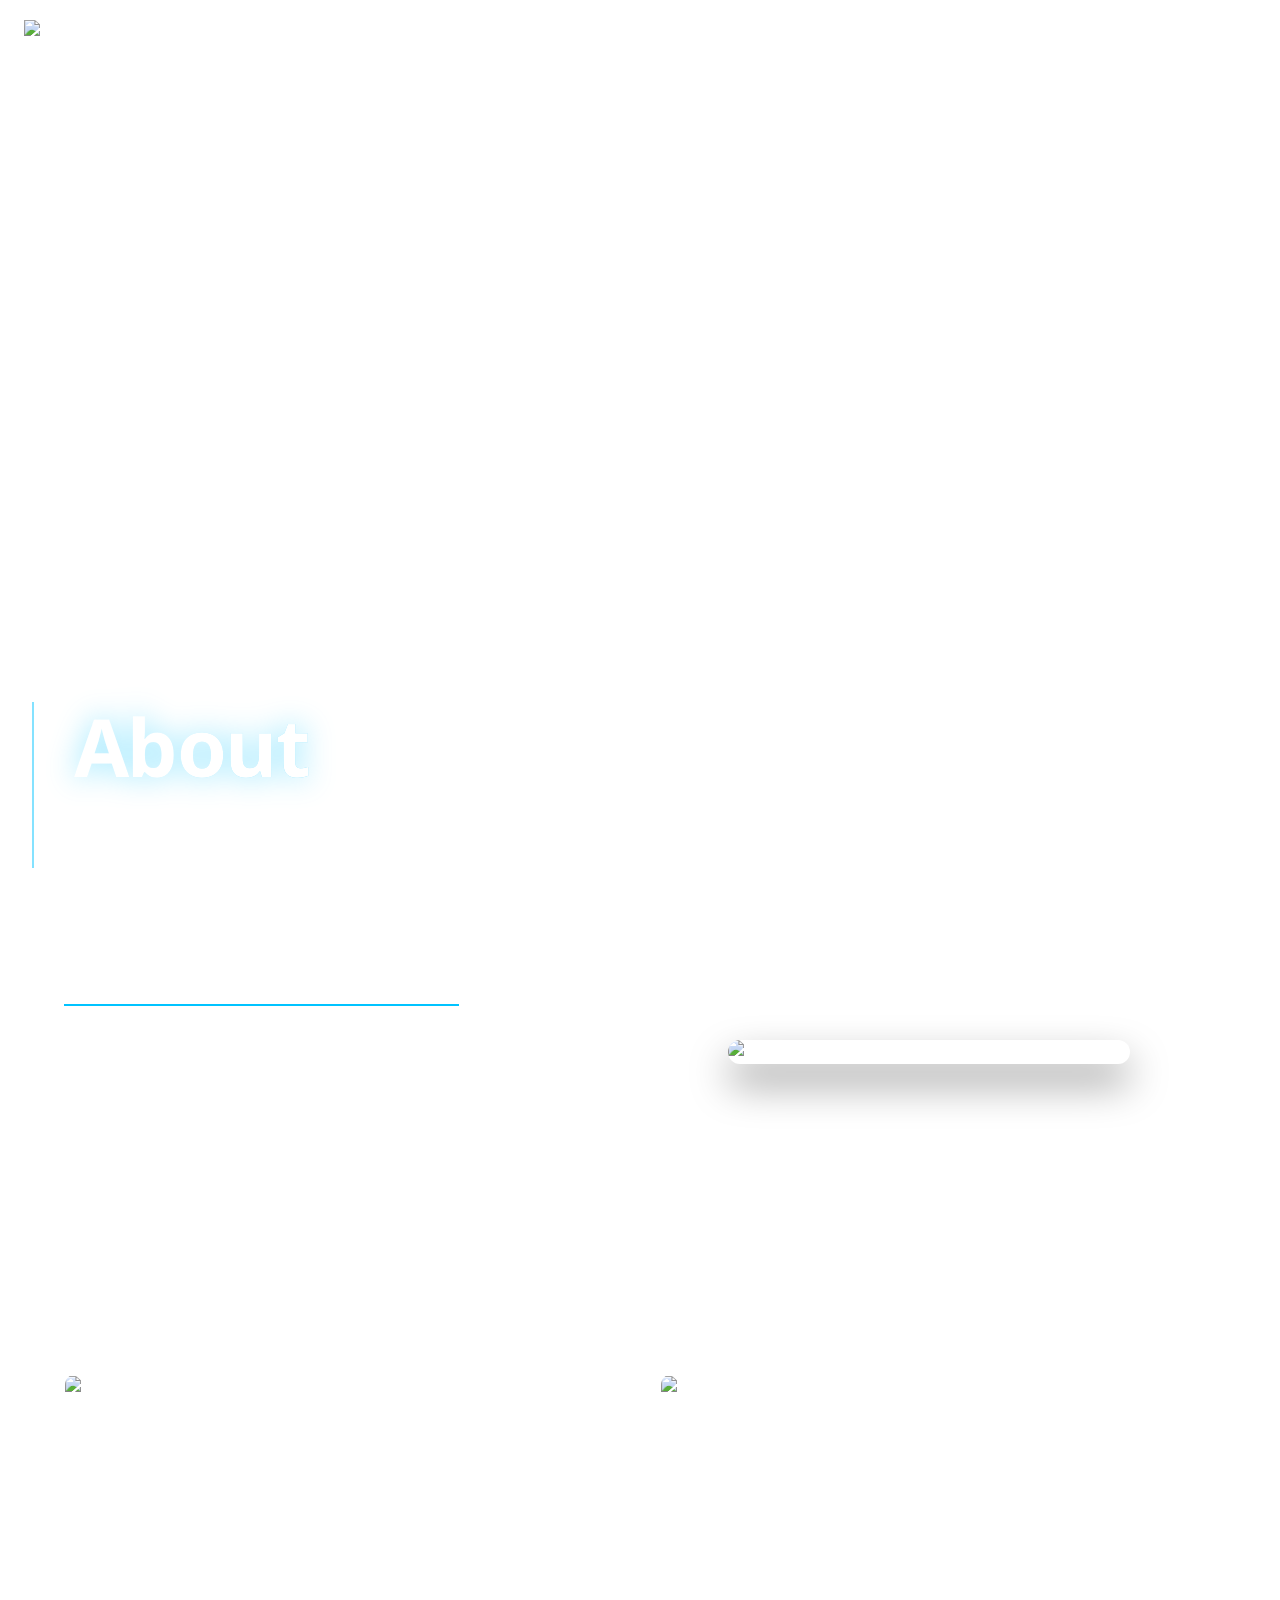
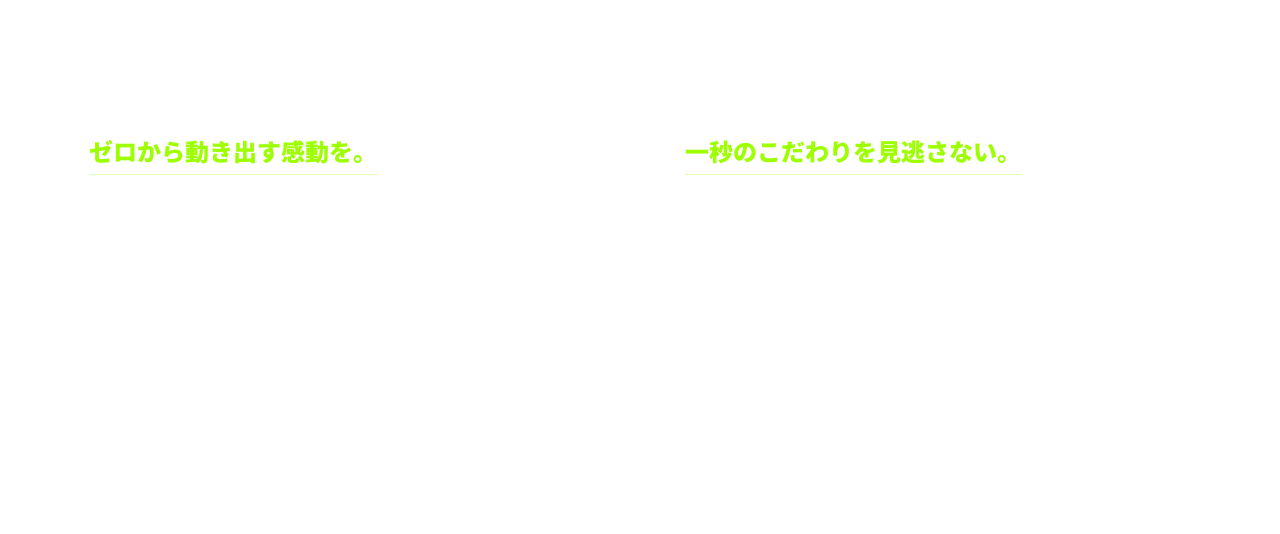
==== commit a322adea: "docs:concept" ====
--- a/about.html
+++ b/about.html
@@ -58,11 +58,10 @@
     <section class="section aboutus blog">
       <div class="concept">
         <div class="concept-disc">
-          <h2 class="topsection-headline">アニメーション制作を通じ、<br>創作の楽しさを知る</h2>
+          <h2 class="topsection-headline">科学大唯一の公認アニメサークル</h2>
           <div class="catch-discription"><h4>
-            科学大アニメーション研究会は、東京工業大学の学生が所属するアニメーション制作サークルです。
-            私たちは、アニメーション制作を通じて創作の楽しさを知ることを目的としています。
-            私たちは、アニメーション制作に必要な技術や知識を学びながら、様々な作品を制作しています。
+            私たちは、アニメーション制作と作品鑑賞の両軸で活動しています。
+            初心者から経験者まで、自分の「好き」を形にしたり、仲間と一緒に熱く語り合える場所です。
             </h4>
           </div>
         </div>
@@ -84,9 +83,9 @@
               <img src="asset/images/meken.concept.webp" alt="バリュー1のイメージ">
             </div>
             <div class="value-text">
-              <h3 class="value-name">Go Bold</h3>
+              <h3 class="value-name">ゼロから動き出す感動を。</h3>
               <p class="value-description">
-                失敗を恐れず、大胆に新しい技術や表現に挑戦します。アニメーションの可能性を常に模索し続けます。
+                手書きからデジタル、3DCGまで、自分たちのスタイルでアニメを制作。学際での上映会を目指して、日々捜索に励んでいます。
               </p>
             </div>
           </div>
@@ -97,9 +96,9 @@
               <img src="asset/images/meken.concept.webp" alt="バリュー2のイメージ">
             </div>
             <div class="value-text">
-              <h3 class="value-name">All for One</h3>
+              <h3 class="value-name">一秒のこだわりを見逃さない。</h3>
               <p class="value-description">
-                個人のスキル向上だけでなく、チーム全体の成功のために協力し、最高の作品を作り上げます。
+                往年の名作から最新のクールアニメまで幅広くチェック。上映会や座談会を通じて演出や作画の魅力をディープに掘り下げます。
               </p>
             </div>
           </div>
--- a/asset/css/header.css
+++ b/asset/css/header.css
@@ -15,6 +15,8 @@
     box-sizing: border-box;
     background-color: transparent;
     backdrop-filter: none;
+    width: 100%;
+    overflow: hidden;
 }
 .header-logo{
     display: block;
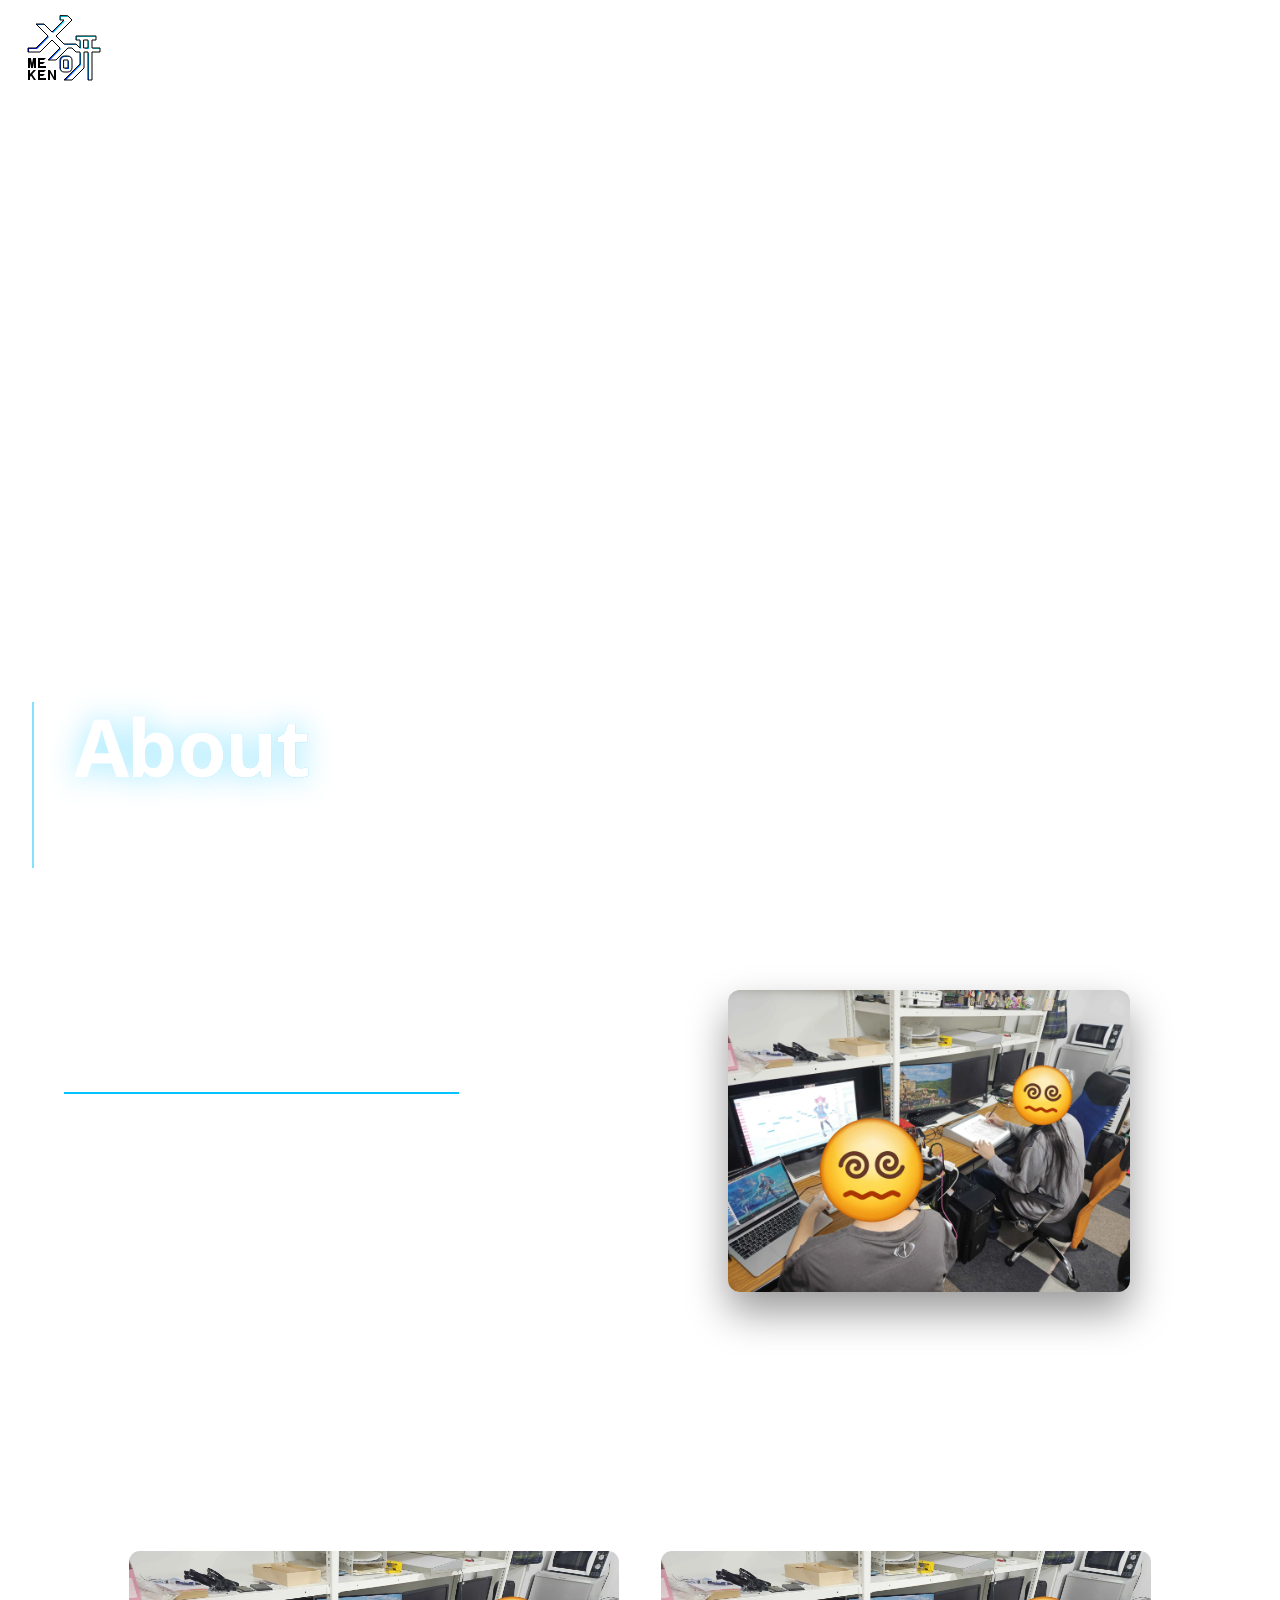
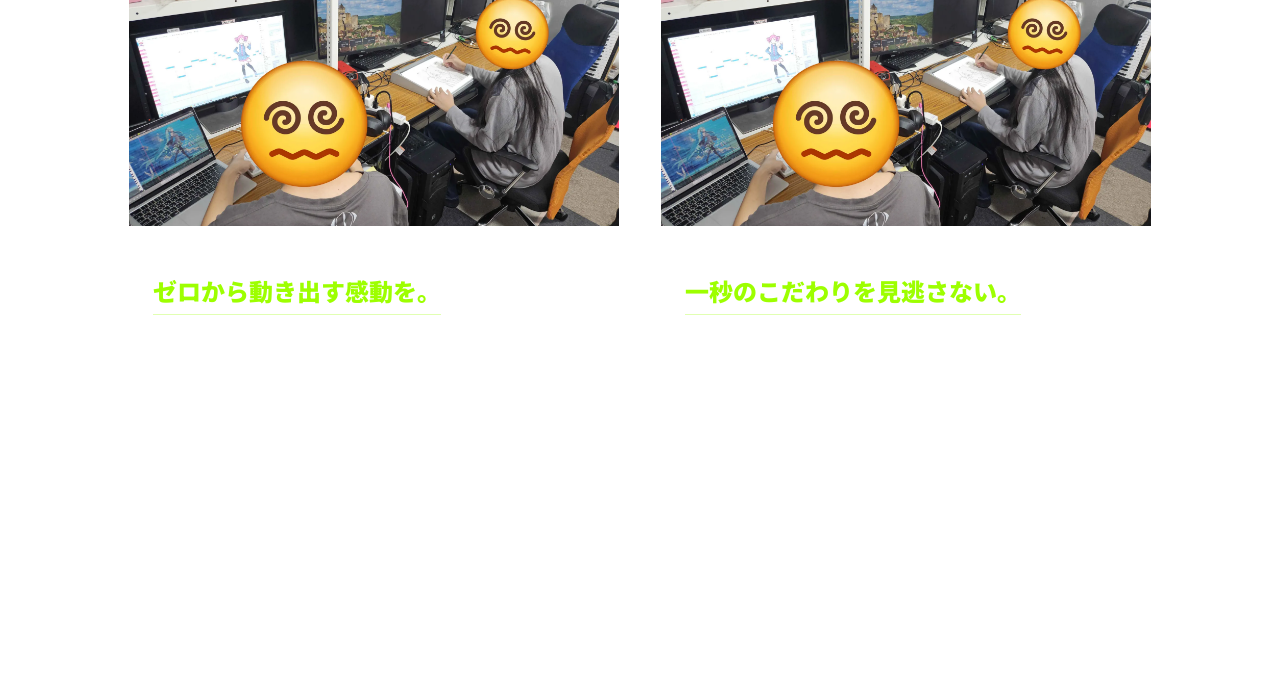
==== commit 336d0a5e: "fix:responsive Co-authored-by: Copilot <copilot@github.com>" ====
--- a/about.html
+++ b/about.html
@@ -42,7 +42,7 @@
     <section class="hero">
       <div class="headinfo">
         <h1 class="section-headline slidein-left"> About</h1>
-        <div class="head-disc">科学大アニメーション研究会について <br>科学大アニメーション研究会についてについててててぽよ </div>
+        <div class="head-disc">科学大アニメーション研究会について <br>科学大アニメーション研究会についてにつ </div>
       </div>
       <video autoplay loop muted playsinline preload="metadata" class="hero-video blur-layer"> 
         <!---<source src="asset/images/ぼっち・ざ・てっく！-lite.mp4" type="video/mp4"> ---> 
--- a/asset/css/base.css
+++ b/asset/css/base.css
@@ -1,5 +1,15 @@
 @charset "UTF-8";
+html, body {
+    overflow-x: hidden; /* 横方向のはみ出しを強制カット */
+    width: 100%;
+    margin: 0;
+    padding: 0;
+}
 
+/* 全ての要素に border-box を適用（余白計算による幅のズレを防止） */
+*, *::before, *::after {
+    box-sizing: border-box;
+}
 body{
     font-family: 
     'Noto Sans', 
--- a/asset/css/header.css
+++ b/asset/css/header.css
@@ -15,7 +15,6 @@
     box-sizing: border-box;
     background-color: transparent;
     backdrop-filter: none;
-    width: 100%;
     overflow: hidden;
 }
 .header-logo{
@@ -102,195 +101,27 @@
     outline: none;
     color: #e9fbff;
 }
-
-/*
-hero
-*/
-.hero{
-    position: relative;
-    height: 100vh;
-    display: flex;
-    justify-content: center;
-    align-items: center;
-    overflow: hidden;
-    
-}
-.hero > strong{
-    position: absolute;
-    top: 50%;
-    left: 8%;
-    transform: translateY(-50%);
-    font-size: clamp(30px, 3.8vw, 60px);
-    font-weight: 900;
-    color: #ffffff;
-    font-family: 'Noto Sans JP', 'Noto Sans', sans-serif;
-    text-shadow: 0 2px 0 rgba(0, 0, 0, 0.28), 0 0 18px rgba(0, 0, 0, 0.18);
-    letter-spacing: 0.04em;
-    line-height: 1.02;
-    width: auto;
-    max-width: 90%;
-    margin: 0;
-    text-align: left;
-    text-transform: uppercase;
-}
-.hero-headline br{
-    display: block;
-    margin-top: 0.3em;
-    
-}
-.hero > headline{
-    content: "";
-    position: absolute;
-    margin-bottom: 10px;
-    top: 50%;
-    left: 50%;
-    transform: translate(-50%, -50%);
-    width: 100%;
-    height: 100%;
-    background-color: rgba(255, 255, 255, 0.2);
-    filter: blur(10px);
-    z-index: -1;
-}
-.hero > canvas {
-  border:1px solid black;
-  margin: 0 auto;
-  width: 100%;
-  height: auto;
-  opacity: 0.3;
-  z-index: -1;
-  
-}
-.hero-waves {
-    position: absolute;
-    left: 0;
-    top: 0;
-    width: clamp(100px, 9vw, 130px);
-    height: 100%;
-    z-index: -2;
-    overflow: hidden;
-    pointer-events: none;
-}
-.hero-wave-svg {
-    position: absolute;
-    left: 50%;
-    top: 50%;
-    width: 150vh;
-    min-width: 900px;
-    height: clamp(70px, 9vw, 130px);
-    transform: translate(-50%, -50%) rotate(-90deg);
-    transform-origin: center;
-}
-.hero-parallax > use {
-    animation: hero-wave-drift 22s cubic-bezier(.55, .5, .45, .5) infinite;
-}
-.hero-parallax > use:nth-child(1) {
-    animation-delay: -2s;
-    animation-duration: 8s;
-}
-.hero-parallax > use:nth-child(2) {
-    animation-delay: -3s;
-    animation-duration: 11s;
-}
-.hero-parallax > use:nth-child(3) {
-    animation-delay: -4s;
-    animation-duration: 14s;
-}
-.hero-parallax > use:nth-child(4) {
-    animation-delay: -5s;
-    animation-duration: 20s;
-}
-.top-scroll{
-    position: absolute;
-    left: 50%;
-    bottom: 48px;
-    transform: translateX(-50%);
-    z-index: 20;
-}
-.scroll-symbol{
-    color: #fff;
-    position: relative;
-    display: inline-block;
-    text-decoration: none;
-    font-weight: 700;
-    letter-spacing: 0.02em;
-    padding: 8px 12px;
-    border: 0;
-    transition: color 0.2s ease, transform 0.25s ease;
-}
-.scroll-symbol::after{
-    content: "";
-    position: absolute;
-    left: 12px;
-    right: 12px;
-    bottom: 3px;
-    height: 2px;
-    border-radius: 999px;
-    background: linear-gradient(90deg, rgba(154, 232, 255, 0.95), rgba(255, 255, 255, 0.95));
-    transform: scaleX(0.05);
-    transform-origin: left center;
-    opacity: 0;
-    transition: transform 0.32s cubic-bezier(0.17, 0.84, 0.44, 1), opacity 0.2s ease;
-}
-.scroll-symbol:hover{
-    opacity: 1;
-    color: #e9fbff;
-    transform: translateY(-1px);
-}
-.scroll-symbol:hover::after,
-.scroll-symbol:focus-visible::after{
-    opacity: 1;
-    transform: scaleX(1);
-}
-.scroll-symbol:focus-visible{
-    outline: none;
-    color: #e9fbff;
-}
-
-@keyframes hero-wave-drift {
-    0% {
-        transform: translate3d(-90px, 0, 0);
+@media (max-width: 820px) {
+    .header{
+        padding: 10px 14px;
     }
-    100% {
-        transform: translate3d(85px, 0, 0);
+    .header > .logo > img{
+        width: 80px;
     }
-}
-
-.hero-video{
-    position: absolute;
-    top: 0;
-    left: 0;
-    width: 100%;
-    height: 100%;
-    object-fit: cover;
-    z-index: -10;
-    opacity: 0.9;
-    position: fixed;
-    transition: filter 0.2s ease;
-    filter: blur(0);
-}
-.hero-video.is-blurred {
-    filter: blur(10px);
-}
-.blur-layer {
-  position: fixed;
-  top: 0; left: 0;
-  width: 100%; height: 100vh;
-  z-index: -1;
-  backdrop-filter: blur(0);
-  background-color: rgba(0, 0, 0, 0); /* 少し暗くするなら */
-    transition: backdrop-filter 0.2s, background-color 0.2s;
-}
-.blur-layer.is-blurred {
-  backdrop-filter: blur(10px);
-  background-color: rgba(0, 0, 0, 0.4); /* 暗くして文字を読みやすく */
-}
-.blur-overlay {
-  position: fixed;
-  top: 0;
-  left: 0;
-  width: 100%;
-  height: 100vh;
-  backdrop-filter: blur(0px); /* 最初はぼかしゼロ */
-  z-index: -1;
-  pointer-events: none; /* 下の要素をクリックできるようにする */
-}
+    .nav-list{
+        gap: 0;
+    }
+    .nav-item a{
+        font-size: 14px;
+        padding: 6px 9px;
+    }
+    .nav-item a::after{
+        left: 9px;
+        right: 9px;
+        bottom: 2px;
+    }
+    .nav-item + .nav-item::before{
+        height: 14px;
+        margin: 0 6px;
+    }
+}
--- a/asset/css/content.css
+++ b/asset/css/content.css
@@ -36,9 +36,9 @@
     align-items: center;
     margin: 0;
     padding: 0;
+    width: 100%;
 }
 .grid-item{
-    width: 250px;
     margin: 0 10px;
     list-style: none;
 }
@@ -56,6 +56,7 @@
     justify-content: center;
     gap: 16px;
     width:33.3%;
+    min-width: 300px;
     margin: 20px 0;
 }
 
@@ -108,7 +109,7 @@
     height: auto;
 }
 .card-image{
-    width: 350px;
+    width: 100%;
     height: auto;
     object-fit: cover;
     flex-shrink: 0;
@@ -122,7 +123,7 @@
 }
 .works-card > .card-time{
     display: block;
-    width: 85%;
+    width: 75%;
     max-width: 220px;
     margin: 0 auto;
 }
--- a/asset/css/hero.css
+++ b/asset/css/hero.css
@@ -1,4 +1,20 @@
-
+.hero{
+    position: relative;
+    width: 100vw;         
+    max-width: 100%;
+    height: auto;
+    display: flex;
+    justify-content: center;
+    align-items: center;
+    overflow: hidden;
+}
+.hero > img {
+    max-width: 70%;
+    height: auto;
+    object-fit: cover;
+    opacity: 0.8;
+    z-index: 1;
+}
 .hero .headinfo {
     position: absolute;
     left: 0;
@@ -74,7 +90,6 @@
 }
 
 .hero >.headinfo >.section-headline {
- 
     font-size: clamp(40px, 8vw, 80px); /* 画面サイズで可変 */
     line-height: 1.1;
     letter-spacing: -0.02em; /* 詰め気味にして力強さを出す */
@@ -98,7 +113,6 @@
   height: auto;
   opacity: 0.3;
   z-index: -1;
-  
 }
 
 /*
@@ -244,4 +258,22 @@
   backdrop-filter: blur(0px); /* 最初はぼかしゼロ */
   z-index: -1;
   pointer-events: none; /* 下の要素をクリックできるようにする */
+}
+
+@media (max-width: 820px) {
+    /* ヒーローエリアの情報を少し上にずらす、または小さくする */
+    .hero .headinfo {
+        margin: 20px;
+        bottom: 40px; /* Scrollボタンとの距離を離す */
+        padding-left: 20px;
+    }
+
+    .hero > .headinfo > .section-headline {
+        font-size: 2.5rem !important; /* 文字を少し小さくして被りを防ぐ */
+    }
+
+    /* Scrollボタン自体の位置を少し下げる */
+    .top-scroll {
+        bottom: 20px;
+    }
 }
--- a/asset/css/about.css
+++ b/asset/css/about.css
@@ -9,7 +9,7 @@
     min-height: 350px;
 }
 .about-image{
-    width: 70vw;
+    width: 80vw;
     max-width: 900px;
     aspect-ratio: 17/10;
     margin: 0 auto 24px auto;
--- a/asset/css/catch.css
+++ b/asset/css/catch.css
@@ -15,7 +15,7 @@
 .concept-disc {
     flex: 1;
     text-align: left;
-    width: 40%;
+    width: 80%;
     /* 以下の設定を確実に。flexが効いている場合はこれを追加 */
     display: flex;
     flex-direction: column; 
--- a/asset/css/value.css
+++ b/asset/css/value.css
@@ -3,7 +3,7 @@
     display: grid;
     grid-template-columns: repeat(auto-fit, minmax(300px, 1fr));
     gap: 40px;
-    width: 90%;
+    width: 80%;
     max-width: 1200px;
     margin: 0 auto;
 }
--- a/asset/css/responsive.css
+++ b/asset/css/responsive.css
@@ -1,26 +1,5 @@
 @media (max-width: 820px){
-    .header{
-        padding: 10px 14px;
-    }
-    .header > .logo > img{
-        width: 80px;
-    }
-    .nav-list{
-        gap: 0;
-    }
-    .nav-item a{
-        font-size: 14px;
-        padding: 6px 9px;
-    }
-    .nav-item a::after{
-        left: 9px;
-        right: 9px;
-        bottom: 2px;
-    }
-    .nav-item + .nav-item::before{
-        height: 14px;
-        margin: 0 6px;
-    }
+    
     .hero-waves {
         width: 56px;
         height: 100%;
@@ -61,10 +40,6 @@
     }
 }
 /* works.css または responsive.css の @media (max-width: 900px) 内に追加 */
-
-
-
-/* responsive.css */
 
 @media (max-width: 820px) {
     /* footer全体のレイアウトを縦積みに強制変更 */
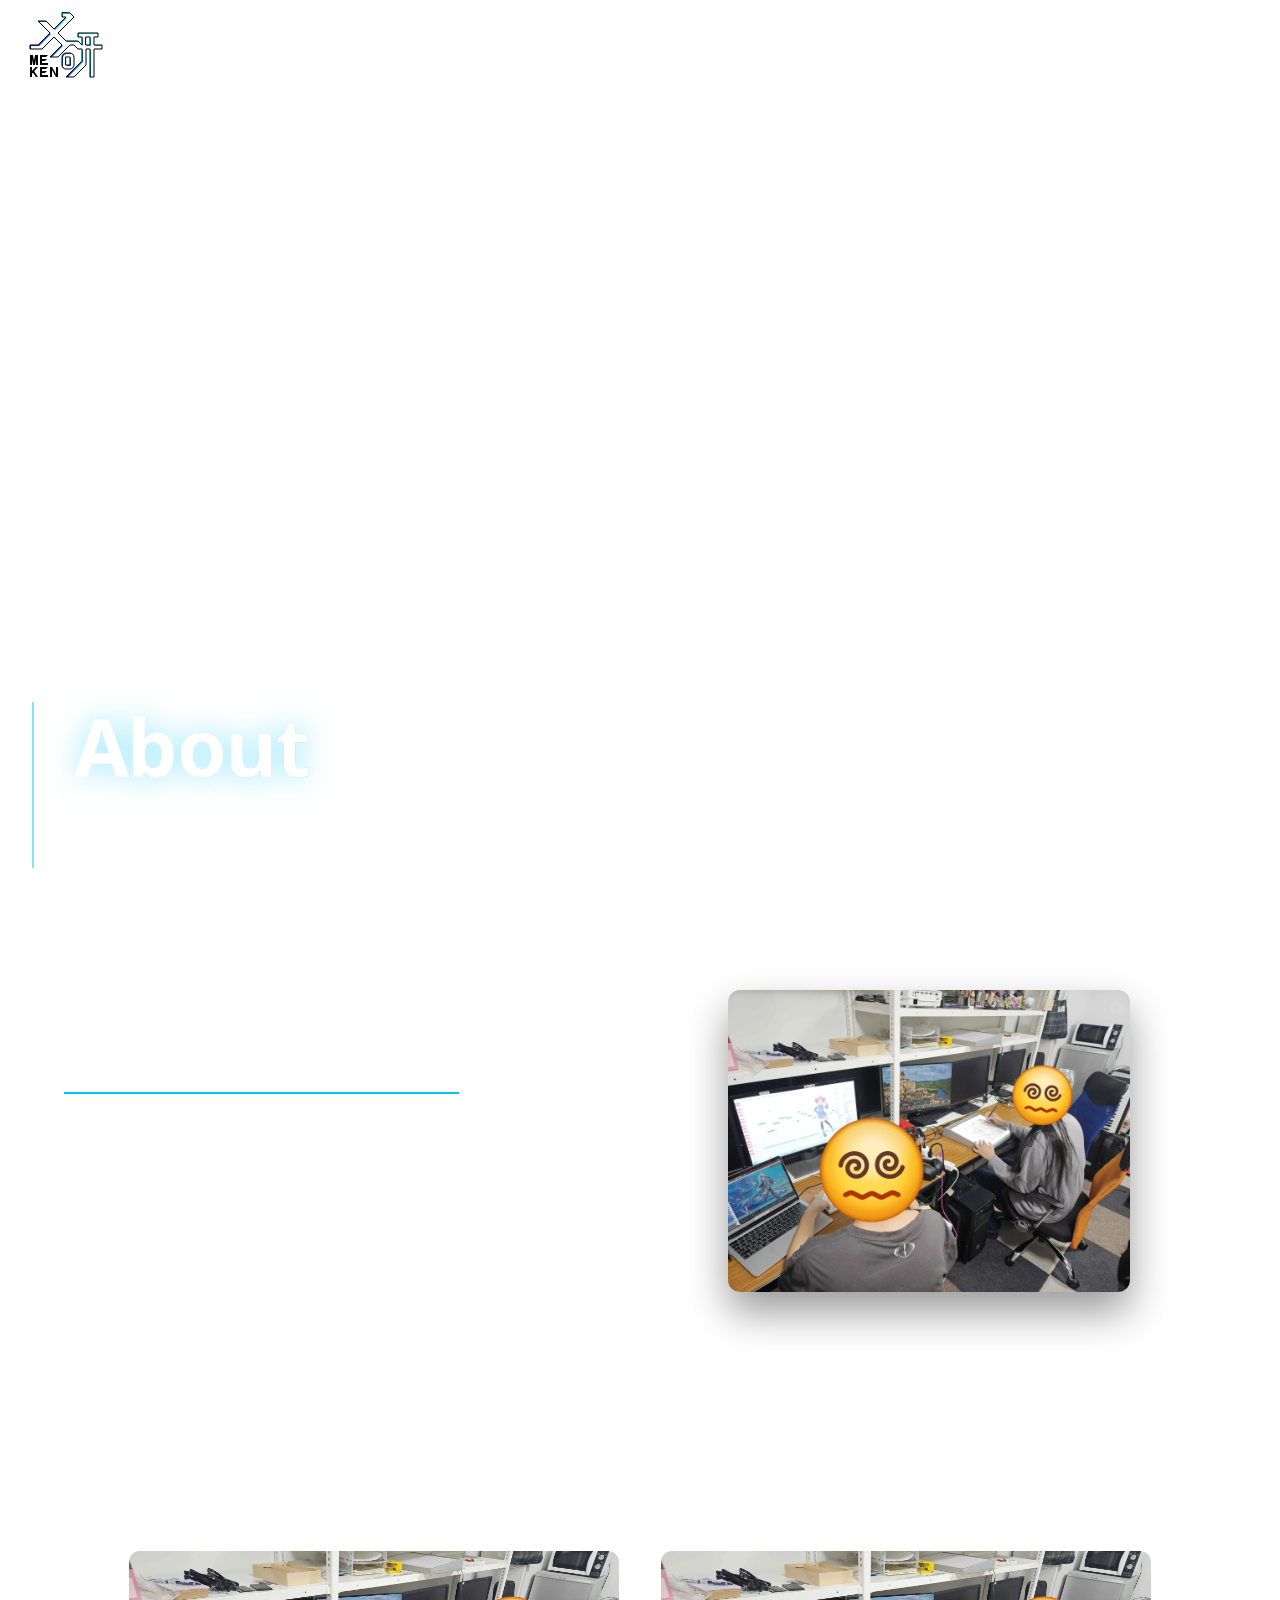
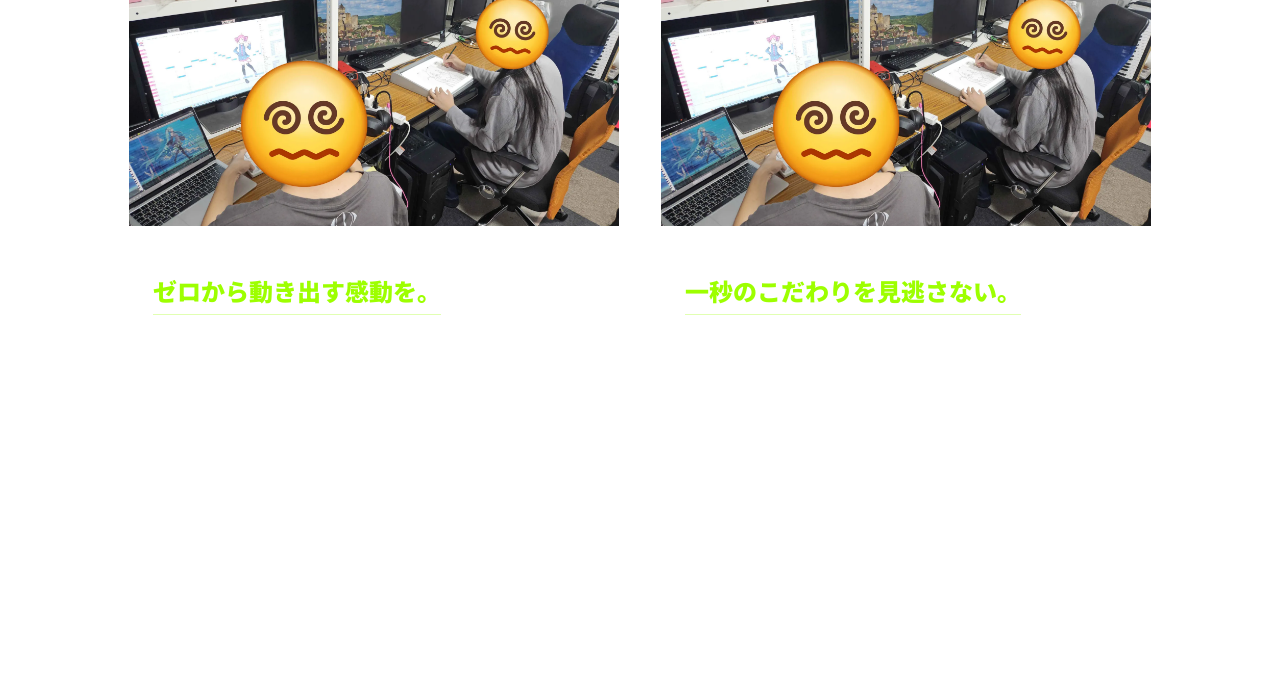
==== commit 791d2c09: "fix:link" ====
--- a/about.html
+++ b/about.html
@@ -26,15 +26,15 @@
   <body>
     <header class="header">
       <div class="logo">
-        <img src="asset/images/logo/meken.logo.bw_text_blur.svg" alt="ロゴ" href="file:///Users/honndakaisei/meken-pro/meken-HMtest/index.html">
+        <img src="asset/images/logo/meken.logo.bw_text_blur.svg" alt="ロゴ" href="index.html">
       </div>
         <nav class="header-nav">
         <ul class="nav-list">
-          <li class="nav-item"><a href="file:///Users/honndakaisei/meken-pro/meken-HMtest/index.html">Home</a></li>
-          <li class="nav-item"><a href="file:///Users/honndakaisei/meken-pro/meken-HMtest/about.html">About</a></li>
-          <li class="nav-item"><a href="file:///Users/honndakaisei/meken-pro/meken-HMtest/works.html">Works</a></li>
-          <li class="nav-item"><a href="file:///Users/honndakaisei/meken-pro/meken-HMtest/blog.html">Blog</a></li>
-          <li class="nav-item"><a href="file:///Users/honndakaisei/meken-pro/meken-HMtest/contact.html">Contact</a></li>
+          <li class="nav-item"><a href="index.html">Home</a></li>
+          <li class="nav-item"><a href="about.html">About</a></li>
+          <li class="nav-item"><a href="works.html">Works</a></li>
+          <li class="nav-item"><a href="blog.html">Blog</a></li>
+          <li class="nav-item"><a href="contact.html">Contact</a></li>
         </ul>
       </nav>
     </header>
--- a/asset/css/header.css
+++ b/asset/css/header.css
@@ -124,4 +124,50 @@
         height: 14px;
         margin: 0 6px;
     }
+}
+/* header.css の該当箇所を修正 */
+.header {
+    /* ...既存のスタイル... */
+    display: flex;
+    justify-content: space-between;
+    align-items: center;
+    flex-wrap: nowrap !important; /* 絶対に折り返さない */
+    padding: 1vh 2vw;            /* 上下左右の余白を画面サイズに連動させる */
+    width: 100%;
+}
+
+.header-nav {
+    margin-left: 2vw;            /* ロゴとの間隔も割合で制御 */
+    flex: 1;                     /* ナビゲーションエリアを柔軟に広げる */
+    display: flex;
+    justify-content: flex-end;
+}
+
+.nav-list {
+    display: flex;
+    align-items: center;
+    flex-wrap: nowrap !important; /* リスト内も絶対に1行 */
+    gap: 0.5vw;                  /* 項目間の隙間を画面幅の0.5%に固定 */
+    list-style: none;
+    margin: 0;
+    padding: 0;
+}
+
+.nav-item {
+    white-space: nowrap;         /* テキスト自体が途中で改行されるのを防ぐ */
+}
+
+.nav-item a {
+    /* ...既存のスタイル... */
+    font-size: clamp(10px, 1.2vw, 16px); /* 最小10px、最大16pxの間で可変 */
+    padding: 0.8vh 1vw;                 /* リンク内の余白も割合に */
+}
+
+/* 区切り線を画面幅が狭いときは細く、または非表示に */
+.nav-item + .nav-item::before {
+    content: "";
+    width: 1px;
+    height: 1.5vh;
+    background: rgba(255, 255, 255, 0.45);
+    margin: 0 0.5vw;
 }
--- a/asset/css/works.css
+++ b/asset/css/works.css
@@ -113,4 +113,41 @@
         max-width: 100% !important;
         margin: 10px auto !important;
     }
+}
+
+/* works.css */
+
+/* カード全体の横並び設定を強化 */
+.card-element,
+.card-element-second {
+    display: flex;
+    align-items: center;
+    gap: 24px;       /* 画像とテキストの間の余白 */
+    width: 100%;     /* 親の幅いっぱいに広げる */
+    min-height: 200px; /* 必要に応じて高さを確保 */
+}
+
+/* 画像が大きくなりすぎないように制御 */
+.card-image {
+    width: 300px;     /* PCでの画像の幅を固定または指定 */
+    flex-shrink: 0;   /* 画像がテキストに押されて縮まないようにする */
+    height: auto;
+    object-fit: cover;
+}
+
+/* テキストエリア（card-info）を確実に表示させる */
+.card-info {
+    flex: 1;          /* 残りの幅をすべて使う */
+    min-width: 200px; /* 幅が0になるのを防ぐための最小値 */
+    display: flex;
+    flex-direction: column;
+    justify-content: center;
+    padding: 10px 0;
+    opacity: 1 !important;     /* 消えている場合は強制表示 */
+    visibility: visible !important;
+}
+
+/* 逆順（右配置）のときの設定 */
+.card-element-second {
+    flex-direction: row-reverse;
 }
--- a/asset/css/responsive.css
+++ b/asset/css/responsive.css
@@ -13,11 +13,17 @@
 
 /* タブレット・スマホ共通 (900px以下) */
 @media (max-width: 900px) {
+    .map{
+        width: 80% !important;
+        height: auto !important;
+    }
+
     /* グリッドを縦並びに */
     .grid {
         flex-direction: column;
         gap: 30px;
     }
+    
 
     /* 3カラム指定を解除 */
     .grid-col-3 > .grid-item,
@@ -50,7 +56,6 @@
         gap: 30px !important;
         width: 100% !important;
     }
-
     /* 左側の情報エリア（ロゴと住所）を縦並びに */
     .info {
         display: flex !important;
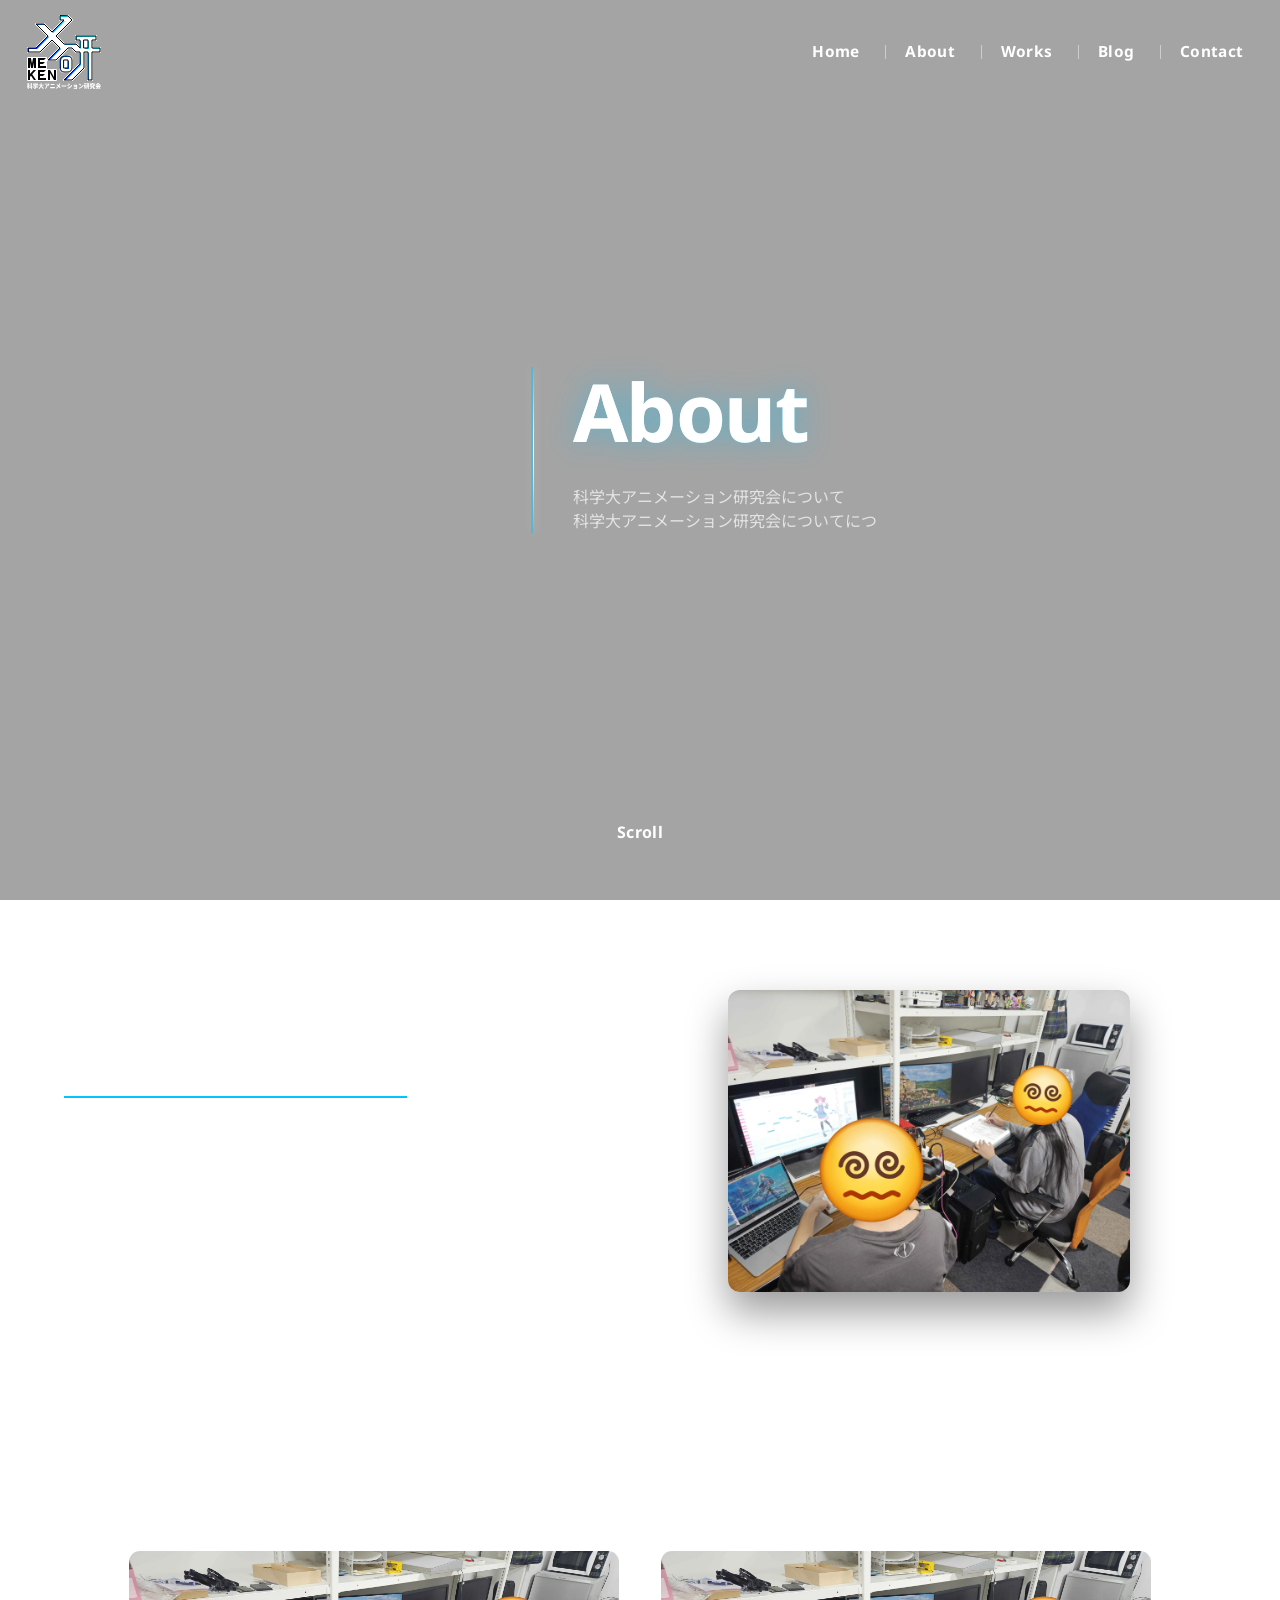
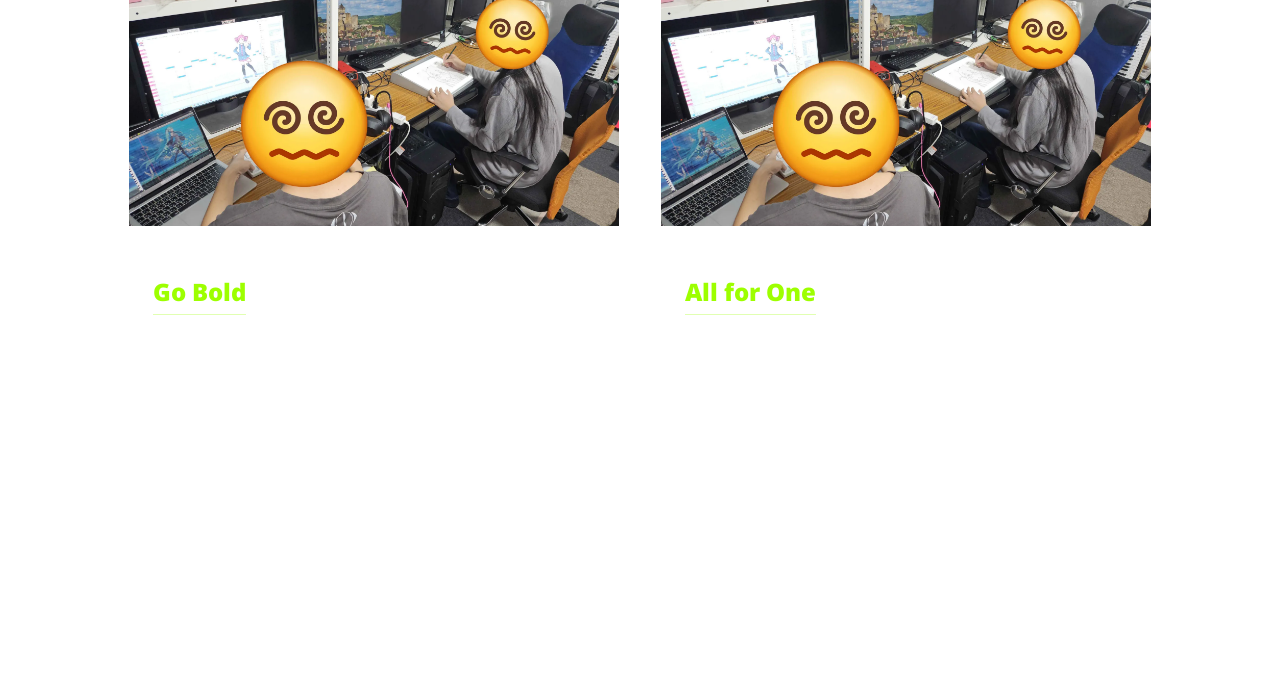
==== commit 1aa69f4e: "Merge branch 'main' of https://github.com/isct-meken-dev/meken-HMtest" ====
--- a/about.html
+++ b/about.html
@@ -58,10 +58,11 @@
     <section class="section aboutus blog">
       <div class="concept">
         <div class="concept-disc">
-          <h2 class="topsection-headline">科学大唯一の公認アニメサークル</h2>
+          <h2 class="topsection-headline">アニメーション制作を通じ、<br>創作の楽しさを知る</h2>
           <div class="catch-discription"><h4>
-            私たちは、アニメーション制作と作品鑑賞の両軸で活動しています。
-            初心者から経験者まで、自分の「好き」を形にしたり、仲間と一緒に熱く語り合える場所です。
+            科学大アニメーション研究会は、東京工業大学の学生が所属するアニメーション制作サークルです。
+            私たちは、アニメーション制作を通じて創作の楽しさを知ることを目的としています。
+            私たちは、アニメーション制作に必要な技術や知識を学びながら、様々な作品を制作しています。
             </h4>
           </div>
         </div>
@@ -83,9 +84,9 @@
               <img src="asset/images/meken.concept.webp" alt="バリュー1のイメージ">
             </div>
             <div class="value-text">
-              <h3 class="value-name">ゼロから動き出す感動を。</h3>
+              <h3 class="value-name">Go Bold</h3>
               <p class="value-description">
-                手書きからデジタル、3DCGまで、自分たちのスタイルでアニメを制作。学際での上映会を目指して、日々捜索に励んでいます。
+                失敗を恐れず、大胆に新しい技術や表現に挑戦します。アニメーションの可能性を常に模索し続けます。
               </p>
             </div>
           </div>
@@ -96,9 +97,9 @@
               <img src="asset/images/meken.concept.webp" alt="バリュー2のイメージ">
             </div>
             <div class="value-text">
-              <h3 class="value-name">一秒のこだわりを見逃さない。</h3>
+              <h3 class="value-name">All for One</h3>
               <p class="value-description">
-                往年の名作から最新のクールアニメまで幅広くチェック。上映会や座談会を通じて演出や作画の魅力をディープに掘り下げます。
+                個人のスキル向上だけでなく、チーム全体の成功のために協力し、最高の作品を作り上げます。
               </p>
             </div>
           </div>
--- a/asset/css/header.css
+++ b/asset/css/header.css
@@ -101,13 +101,200 @@
     outline: none;
     color: #e9fbff;
 }
-@media (max-width: 820px) {
-    .header{
-        padding: 10px 14px;
-    }
-    .header > .logo > img{
-        width: 80px;
-    }
+
+/*
+hero
+*/
+.hero{
+    position: relative;
+    height: 100vh;
+    display: flex;
+    justify-content: center;
+    align-items: center;
+    overflow: hidden;
+    
+}
+.hero > strong{
+    position: absolute;
+    top: 50%;
+    left: 8%;
+    transform: translateY(-50%);
+    font-size: clamp(30px, 3.8vw, 60px);
+    font-weight: 900;
+    color: #ffffff;
+    font-family: 'Noto Sans JP', 'Noto Sans', sans-serif;
+    text-shadow: 0 2px 0 rgba(0, 0, 0, 0.28), 0 0 18px rgba(0, 0, 0, 0.18);
+    letter-spacing: 0.04em;
+    line-height: 1.02;
+    width: auto;
+    max-width: 90%;
+    margin: 0;
+    text-align: left;
+    text-transform: uppercase;
+}
+.hero-headline br{
+    display: block;
+    margin-top: 0.3em;
+    
+}
+.hero > headline{
+    content: "";
+    position: absolute;
+    margin-bottom: 10px;
+    top: 50%;
+    left: 50%;
+    transform: translate(-50%, -50%);
+    width: 100%;
+    height: 100%;
+    background-color: rgba(255, 255, 255, 0.2);
+    filter: blur(10px);
+    z-index: -1;
+}
+.hero > canvas {
+  border:1px solid black;
+  margin: 0 auto;
+  width: 100%;
+  height: auto;
+  opacity: 0.3;
+  z-index: -1;
+  
+}
+.hero-waves {
+    position: absolute;
+    left: 0;
+    top: 0;
+    width: clamp(100px, 9vw, 130px);
+    height: 100%;
+    z-index: -2;
+    overflow: hidden;
+    pointer-events: none;
+}
+.hero-wave-svg {
+    position: absolute;
+    left: 50%;
+    top: 50%;
+    width: 150vh;
+    min-width: 900px;
+    height: clamp(70px, 9vw, 130px);
+    transform: translate(-50%, -50%) rotate(-90deg);
+    transform-origin: center;
+}
+.hero-parallax > use {
+    animation: hero-wave-drift 22s cubic-bezier(.55, .5, .45, .5) infinite;
+}
+.hero-parallax > use:nth-child(1) {
+    animation-delay: -2s;
+    animation-duration: 8s;
+}
+.hero-parallax > use:nth-child(2) {
+    animation-delay: -3s;
+    animation-duration: 11s;
+}
+.hero-parallax > use:nth-child(3) {
+    animation-delay: -4s;
+    animation-duration: 14s;
+}
+.hero-parallax > use:nth-child(4) {
+    animation-delay: -5s;
+    animation-duration: 20s;
+}
+.top-scroll{
+    position: absolute;
+    left: 50%;
+    bottom: 48px;
+    transform: translateX(-50%);
+    z-index: 20;
+}
+.scroll-symbol{
+    color: #fff;
+    position: relative;
+    display: inline-block;
+    text-decoration: none;
+    font-weight: 700;
+    letter-spacing: 0.02em;
+    padding: 8px 12px;
+    border: 0;
+    transition: color 0.2s ease, transform 0.25s ease;
+}
+.scroll-symbol::after{
+    content: "";
+    position: absolute;
+    left: 12px;
+    right: 12px;
+    bottom: 3px;
+    height: 2px;
+    border-radius: 999px;
+    background: linear-gradient(90deg, rgba(154, 232, 255, 0.95), rgba(255, 255, 255, 0.95));
+    transform: scaleX(0.05);
+    transform-origin: left center;
+    opacity: 0;
+    transition: transform 0.32s cubic-bezier(0.17, 0.84, 0.44, 1), opacity 0.2s ease;
+}
+.scroll-symbol:hover{
+    opacity: 1;
+    color: #e9fbff;
+    transform: translateY(-1px);
+}
+.scroll-symbol:hover::after,
+.scroll-symbol:focus-visible::after{
+    opacity: 1;
+    transform: scaleX(1);
+}
+.scroll-symbol:focus-visible{
+    outline: none;
+    color: #e9fbff;
+}
+
+@keyframes hero-wave-drift {
+    0% {
+        transform: translate3d(-90px, 0, 0);
+    }
+    100% {
+        transform: translate3d(85px, 0, 0);
+    }
+<<<<<<< HEAD
+}
+
+.hero-video{
+    position: absolute;
+    top: 0;
+    left: 0;
+    width: 100%;
+    height: 100%;
+    object-fit: cover;
+    z-index: -10;
+    opacity: 0.9;
+    position: fixed;
+    transition: filter 0.2s ease;
+    filter: blur(0);
+}
+.hero-video.is-blurred {
+    filter: blur(10px);
+}
+.blur-layer {
+  position: fixed;
+  top: 0; left: 0;
+  width: 100%; height: 100vh;
+  z-index: -1;
+  backdrop-filter: blur(0);
+  background-color: rgba(0, 0, 0, 0); /* 少し暗くするなら */
+    transition: backdrop-filter 0.2s, background-color 0.2s;
+}
+.blur-layer.is-blurred {
+  backdrop-filter: blur(10px);
+  background-color: rgba(0, 0, 0, 0.4); /* 暗くして文字を読みやすく */
+}
+.blur-overlay {
+  position: fixed;
+  top: 0;
+  left: 0;
+  width: 100%;
+  height: 100vh;
+  backdrop-filter: blur(0px); /* 最初はぼかしゼロ */
+  z-index: -1;
+  pointer-events: none; /* 下の要素をクリックできるようにする */
+}
+=======
     .nav-list{
         gap: 0;
     }
@@ -170,4 +357,5 @@
     height: 1.5vh;
     background: rgba(255, 255, 255, 0.45);
     margin: 0 0.5vw;
-}+}
+>>>>>>> 4f93336c2afbe90ff017ee9cc9b272b6f8a2f722
--- a/asset/css/hero.css
+++ b/asset/css/hero.css
@@ -1,3 +1,6 @@
+<<<<<<< HEAD
+
+=======
 .hero{
     position: relative;
     width: 100vw;         
@@ -8,13 +11,14 @@
     align-items: center;
     overflow: hidden;
 }
-.hero > img {
+.hero > img,logo-video {
     max-width: 70%;
     height: auto;
     object-fit: cover;
     opacity: 0.8;
     z-index: 1;
 }
+>>>>>>> 4f93336c2afbe90ff017ee9cc9b272b6f8a2f722
 .hero .headinfo {
     position: absolute;
     left: 0;
@@ -90,6 +94,7 @@
 }
 
 .hero >.headinfo >.section-headline {
+ 
     font-size: clamp(40px, 8vw, 80px); /* 画面サイズで可変 */
     line-height: 1.1;
     letter-spacing: -0.02em; /* 詰め気味にして力強さを出す */
@@ -113,6 +118,7 @@
   height: auto;
   opacity: 0.3;
   z-index: -1;
+  
 }
 
 /*
@@ -242,12 +248,12 @@
   width: 100%; height: 100vh;
   z-index: -1;
   backdrop-filter: blur(0);
-  background-color: rgba(0, 0, 0, 0); /* 少し暗くするなら */
-    transition: backdrop-filter 0.2s, background-color 0.2s;
+  background-color: rgba(0, 0, 0, 0.4); /* 少し暗くするなら */
+transition: backdrop-filter 0.2s, background-color 0.2s;
 }
 .blur-layer.is-blurred {
   backdrop-filter: blur(10px);
-  background-color: rgba(0, 0, 0, 0.4); /* 暗くして文字を読みやすく */
+  background-color: rgba(0, 0, 0, 0.5); /* 暗くして文字を読みやすく */
 }
 .blur-overlay {
   position: fixed;
--- a/asset/css/responsive.css
+++ b/asset/css/responsive.css
@@ -1,5 +1,26 @@
 @media (max-width: 820px){
-    
+    .header{
+        padding: 10px 14px;
+    }
+    .header > .logo > img{
+        width: 80px;
+    }
+    .nav-list{
+        gap: 0;
+    }
+    .nav-item a{
+        font-size: 14px;
+        padding: 6px 9px;
+    }
+    .nav-item a::after{
+        left: 9px;
+        right: 9px;
+        bottom: 2px;
+    }
+    .nav-item + .nav-item::before{
+        height: 14px;
+        margin: 0 6px;
+    }
     .hero-waves {
         width: 56px;
         height: 100%;
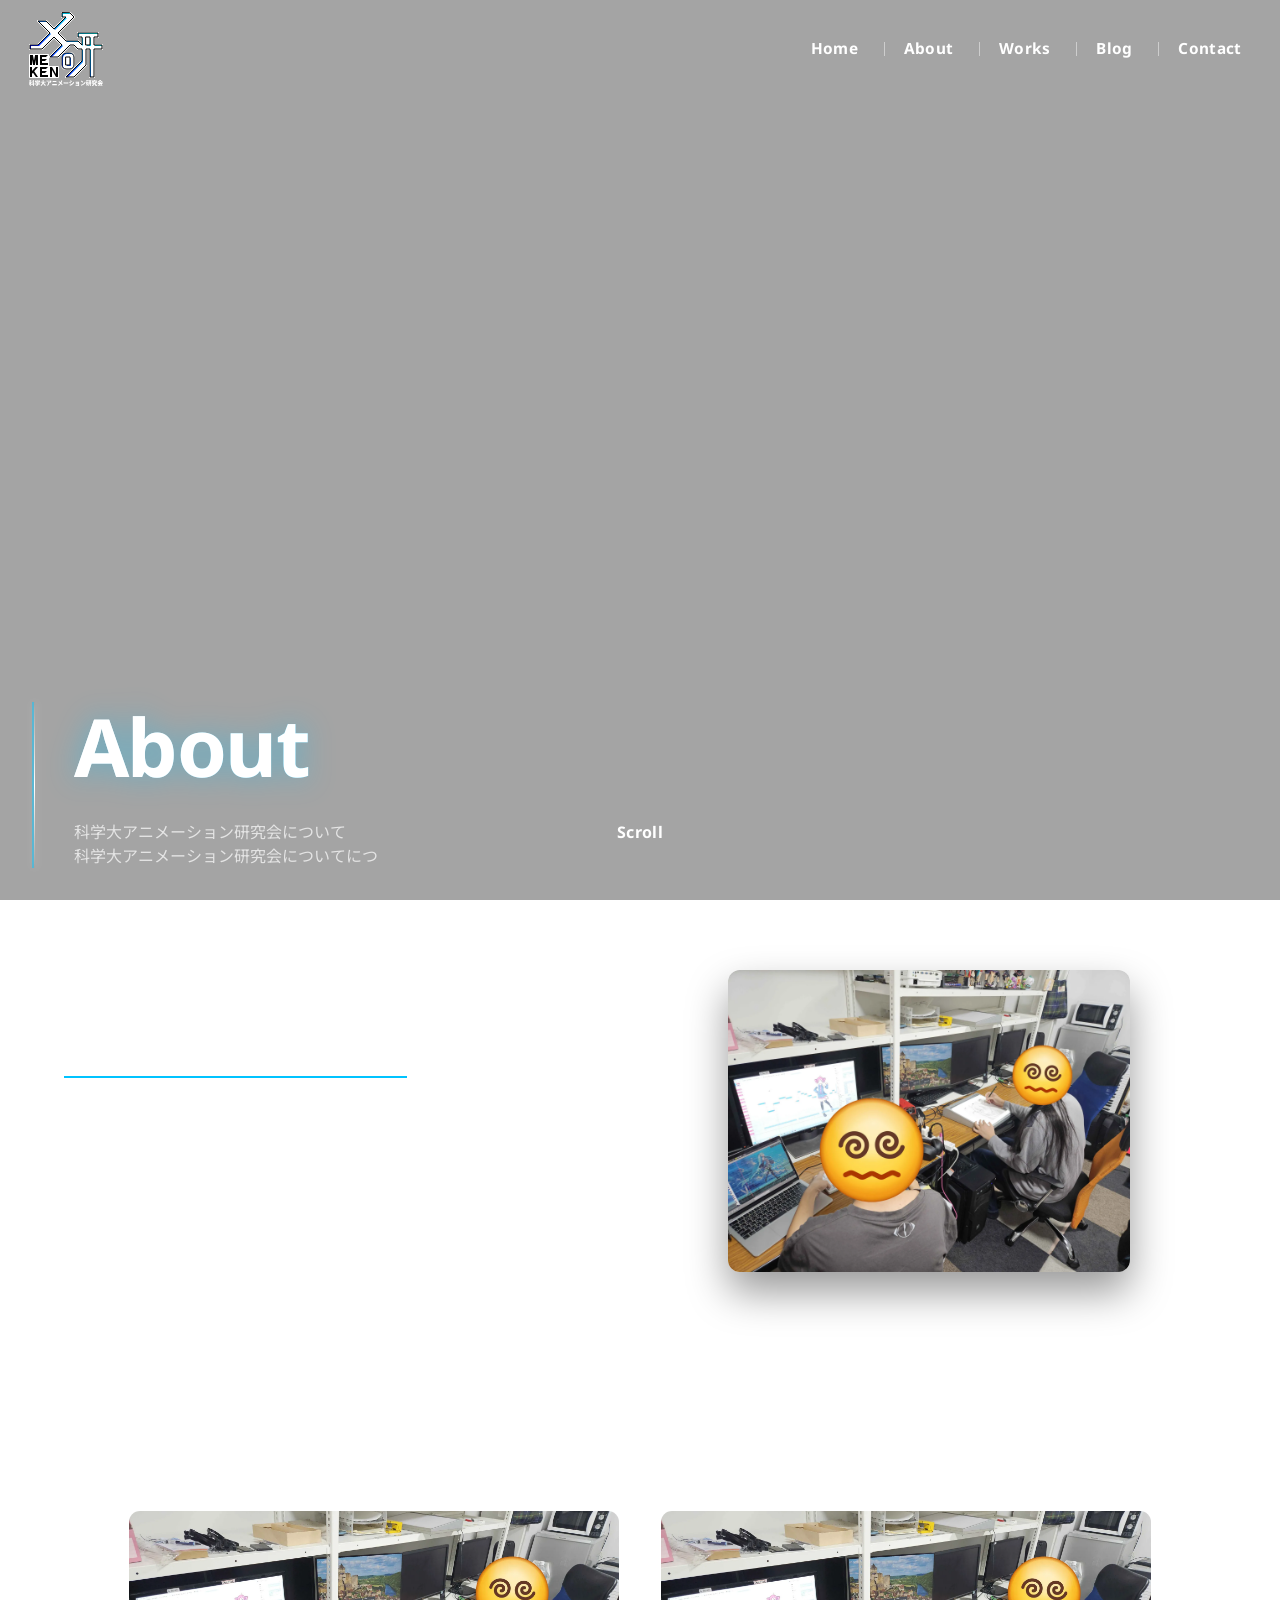
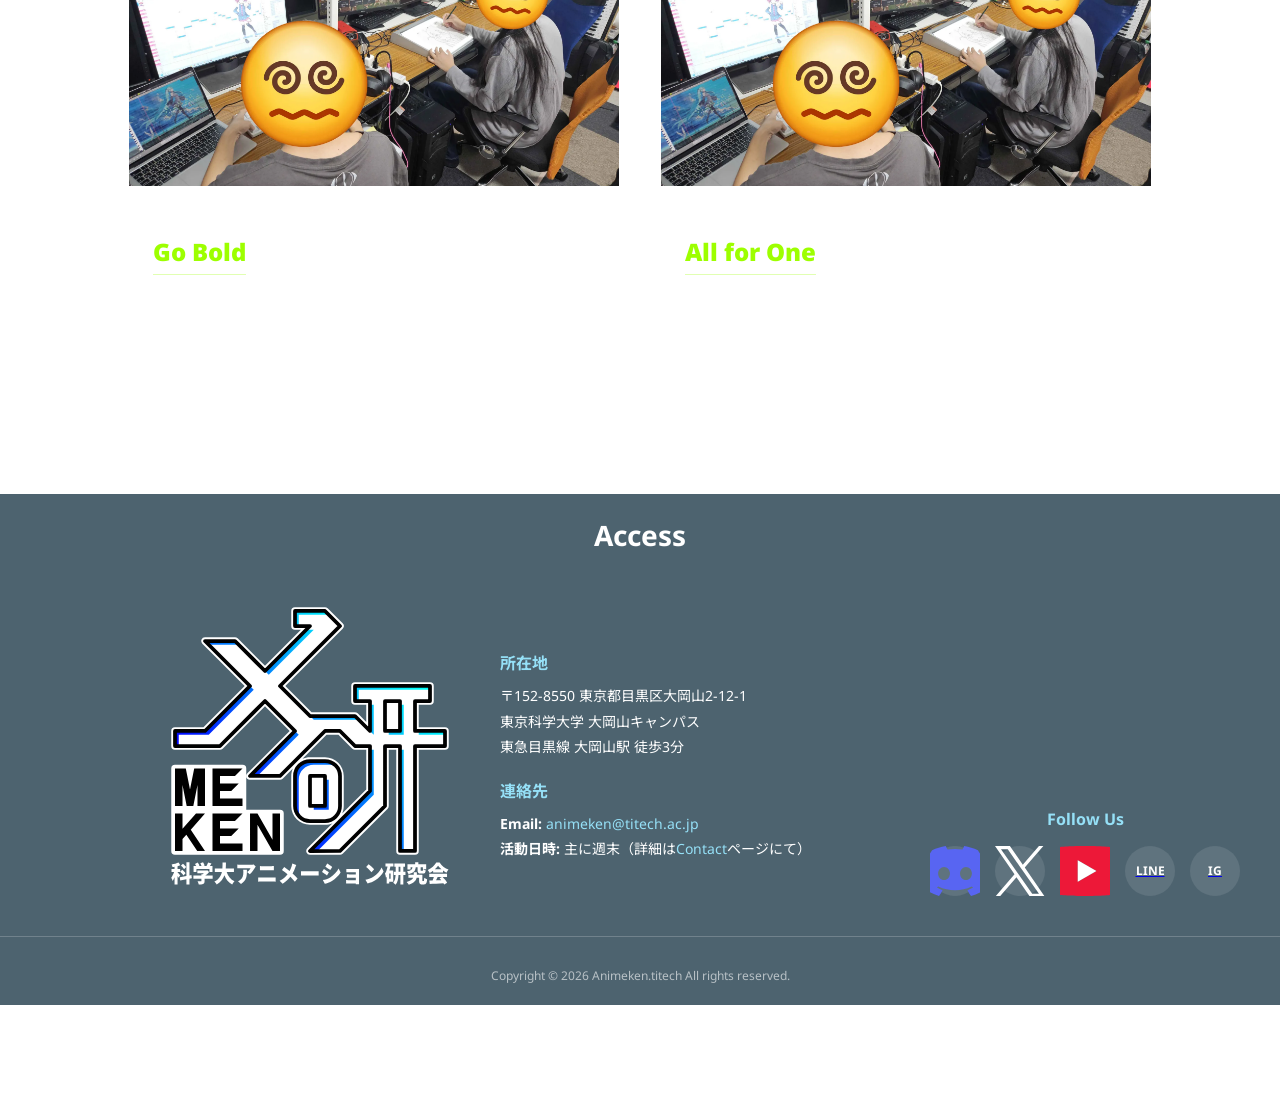
==== commit 736d701d: "Merge branch 'main' of https://github.com/isct-meken-dev/meken-HMtest into kita" ====
--- a/about.html
+++ b/about.html
@@ -16,6 +16,7 @@
     <link rel="stylesheet" href="asset/css/works.css">
     <link rel="stylesheet" href="asset/css/value.css">
     <link rel="stylesheet" href="asset/css/responsive.css">
+    <link rel="stylesheet" href="asset/css/footer.css">
 
     <link rel="preconnect" href="https://fonts.googleapis.com">
     <link rel="preconnect" href="https://fonts.gstatic.com" crossorigin>
@@ -106,6 +107,57 @@
         </div>
       </section>
     
+    <section class="footer" >
+      <h2 class="footer-headline">Access</h2>
+
+      <div class="footer-content">
+        <figure class="footer-info">
+          <div class="info">
+            <img src="asset/images/logo/meken.logo.bw_text_blur.svg" alt="ロゴ" height="250px" width="400px">
+            <div class="address-section">
+              <h3 class="address-title">所在地</h3>
+              <address class="address">
+                〒152-8550 東京都目黒区大岡山2-12-1<br>
+                東京科学大学 大岡山キャンパス<br>
+                東急目黒線 大岡山駅 徒歩3分
+              </address>
+
+              <h3 class="address-title">連絡先</h3>
+              <p class="contact-info">
+                <strong>Email:</strong> <a href="mailto:animeken@titech.ac.jp">animeken@titech.ac.jp</a><br>
+                <strong>活動日時:</strong> 主に週末（詳細は<a href="#contact">Contact</a>ページにて）
+              </p>
+            </div>
+          </div>
+        </figure>
+
+        <div class="footer-social">
+          <h3 class="social-title">Follow Us</h3>
+          <div class="sns-icons">
+            <a href="https://discord.com/" target="_blank" rel="noopener noreferrer" title="Discord">
+              <img src="asset/images/sns/sns.discord.sml.svg" alt="Discord" height="50px" width="50px">
+            </a>
+            <a href="https://x.com/" target="_blank" rel="noopener noreferrer" title="X (Twitter)">
+              <img src="asset/images/sns/sns.twitter.sml.svg" alt="X (Twitter)" height="50px" width="50px">
+            </a>
+            <a href="https://www.youtube.com/" target="_blank" rel="noopener noreferrer" title="YouTube">
+              <img src="asset/images/sns/sns.youtube.sml.svg" alt="YouTube" height="50px" width="50px">
+            </a>
+            <a href="https://line.me/" target="_blank" rel="noopener noreferrer" title="LINE">
+              <span class="sns-placeholder">LINE</span>
+            </a>
+            <a href="https://www.instagram.com/" target="_blank" rel="noopener noreferrer" title="Instagram">
+              <span class="sns-placeholder">IG</span>
+            </a>
+          </div>
+        </div>
+      </div>
+
+      <hr class="footer-line">
+      <small class="footer-copy">Copyright © 2026 Animeken.titech All rights reserved.</small>
+
+    </section>
+    
 
     </section>
     <script type="text/javascript" src="asset/js/slidein.js"></script>
--- a/asset/css/base.css
+++ b/asset/css/base.css
@@ -84,7 +84,7 @@
 section
  */
 .section{
-    padding: 60px 0;
+    padding: 40px 0;
     margin: 0 0 60px;
     width: 100%;
 }
@@ -111,6 +111,29 @@
     font-weight: bold;
     text-align: left;
     margin: 0 0 30px;
+}
+.section-disc {
+    font-size: 1rem;
+    line-height: 1.8;
+    color: rgba(255, 255, 255, 0.8); /* 真っ白より少し透過させて背景に馴染ませる */
+    max-width: 800px;           /* 長文が間伸びしないように幅を制限 */
+    margin: 0 auto 40px;        /* 中央寄せ */
+    text-align: center;         /* headlineと合わせて中央揃え */
+    padding: 0 20px;
+    position: relative;
+    letter-spacing: 0.05em;
+}
+
+/* 装飾：上下に薄い境界線を入れて「データパネル」感を出す */
+.section-disc::before,
+.section-disc::after {
+    content: "";
+    display: block;
+    width: 60px;
+    height: 1px;
+    background: linear-gradient(90deg, transparent, #00c3ff, transparent);
+    margin: 15px auto;
+    opacity: 0.6;
 }
 .topsection-headline{
     font-size: 32px;
--- a/asset/css/header.css
+++ b/asset/css/header.css
@@ -101,200 +101,13 @@
     outline: none;
     color: #e9fbff;
 }
-
-/*
-hero
-*/
-.hero{
-    position: relative;
-    height: 100vh;
-    display: flex;
-    justify-content: center;
-    align-items: center;
-    overflow: hidden;
-    
-}
-.hero > strong{
-    position: absolute;
-    top: 50%;
-    left: 8%;
-    transform: translateY(-50%);
-    font-size: clamp(30px, 3.8vw, 60px);
-    font-weight: 900;
-    color: #ffffff;
-    font-family: 'Noto Sans JP', 'Noto Sans', sans-serif;
-    text-shadow: 0 2px 0 rgba(0, 0, 0, 0.28), 0 0 18px rgba(0, 0, 0, 0.18);
-    letter-spacing: 0.04em;
-    line-height: 1.02;
-    width: auto;
-    max-width: 90%;
-    margin: 0;
-    text-align: left;
-    text-transform: uppercase;
-}
-.hero-headline br{
-    display: block;
-    margin-top: 0.3em;
-    
-}
-.hero > headline{
-    content: "";
-    position: absolute;
-    margin-bottom: 10px;
-    top: 50%;
-    left: 50%;
-    transform: translate(-50%, -50%);
-    width: 100%;
-    height: 100%;
-    background-color: rgba(255, 255, 255, 0.2);
-    filter: blur(10px);
-    z-index: -1;
-}
-.hero > canvas {
-  border:1px solid black;
-  margin: 0 auto;
-  width: 100%;
-  height: auto;
-  opacity: 0.3;
-  z-index: -1;
-  
-}
-.hero-waves {
-    position: absolute;
-    left: 0;
-    top: 0;
-    width: clamp(100px, 9vw, 130px);
-    height: 100%;
-    z-index: -2;
-    overflow: hidden;
-    pointer-events: none;
-}
-.hero-wave-svg {
-    position: absolute;
-    left: 50%;
-    top: 50%;
-    width: 150vh;
-    min-width: 900px;
-    height: clamp(70px, 9vw, 130px);
-    transform: translate(-50%, -50%) rotate(-90deg);
-    transform-origin: center;
-}
-.hero-parallax > use {
-    animation: hero-wave-drift 22s cubic-bezier(.55, .5, .45, .5) infinite;
-}
-.hero-parallax > use:nth-child(1) {
-    animation-delay: -2s;
-    animation-duration: 8s;
-}
-.hero-parallax > use:nth-child(2) {
-    animation-delay: -3s;
-    animation-duration: 11s;
-}
-.hero-parallax > use:nth-child(3) {
-    animation-delay: -4s;
-    animation-duration: 14s;
-}
-.hero-parallax > use:nth-child(4) {
-    animation-delay: -5s;
-    animation-duration: 20s;
-}
-.top-scroll{
-    position: absolute;
-    left: 50%;
-    bottom: 48px;
-    transform: translateX(-50%);
-    z-index: 20;
-}
-.scroll-symbol{
-    color: #fff;
-    position: relative;
-    display: inline-block;
-    text-decoration: none;
-    font-weight: 700;
-    letter-spacing: 0.02em;
-    padding: 8px 12px;
-    border: 0;
-    transition: color 0.2s ease, transform 0.25s ease;
-}
-.scroll-symbol::after{
-    content: "";
-    position: absolute;
-    left: 12px;
-    right: 12px;
-    bottom: 3px;
-    height: 2px;
-    border-radius: 999px;
-    background: linear-gradient(90deg, rgba(154, 232, 255, 0.95), rgba(255, 255, 255, 0.95));
-    transform: scaleX(0.05);
-    transform-origin: left center;
-    opacity: 0;
-    transition: transform 0.32s cubic-bezier(0.17, 0.84, 0.44, 1), opacity 0.2s ease;
-}
-.scroll-symbol:hover{
-    opacity: 1;
-    color: #e9fbff;
-    transform: translateY(-1px);
-}
-.scroll-symbol:hover::after,
-.scroll-symbol:focus-visible::after{
-    opacity: 1;
-    transform: scaleX(1);
-}
-.scroll-symbol:focus-visible{
-    outline: none;
-    color: #e9fbff;
-}
-
-@keyframes hero-wave-drift {
-    0% {
-        transform: translate3d(-90px, 0, 0);
+@media (max-width: 820px) {
+    .header{
+        padding: 10px 14px;
     }
-    100% {
-        transform: translate3d(85px, 0, 0);
+    .header > .logo > img{
+        width: 80px;
     }
-<<<<<<< HEAD
-}
-
-.hero-video{
-    position: absolute;
-    top: 0;
-    left: 0;
-    width: 100%;
-    height: 100%;
-    object-fit: cover;
-    z-index: -10;
-    opacity: 0.9;
-    position: fixed;
-    transition: filter 0.2s ease;
-    filter: blur(0);
-}
-.hero-video.is-blurred {
-    filter: blur(10px);
-}
-.blur-layer {
-  position: fixed;
-  top: 0; left: 0;
-  width: 100%; height: 100vh;
-  z-index: -1;
-  backdrop-filter: blur(0);
-  background-color: rgba(0, 0, 0, 0); /* 少し暗くするなら */
-    transition: backdrop-filter 0.2s, background-color 0.2s;
-}
-.blur-layer.is-blurred {
-  backdrop-filter: blur(10px);
-  background-color: rgba(0, 0, 0, 0.4); /* 暗くして文字を読みやすく */
-}
-.blur-overlay {
-  position: fixed;
-  top: 0;
-  left: 0;
-  width: 100%;
-  height: 100vh;
-  backdrop-filter: blur(0px); /* 最初はぼかしゼロ */
-  z-index: -1;
-  pointer-events: none; /* 下の要素をクリックできるようにする */
-}
-=======
     .nav-list{
         gap: 0;
     }
@@ -357,5 +170,4 @@
     height: 1.5vh;
     background: rgba(255, 255, 255, 0.45);
     margin: 0 0.5vw;
-}
->>>>>>> 4f93336c2afbe90ff017ee9cc9b272b6f8a2f722
+}
--- a/asset/css/hero.css
+++ b/asset/css/hero.css
@@ -1,6 +1,3 @@
-<<<<<<< HEAD
-
-=======
 .hero{
     position: relative;
     width: 100vw;         
@@ -18,7 +15,6 @@
     opacity: 0.8;
     z-index: 1;
 }
->>>>>>> 4f93336c2afbe90ff017ee9cc9b272b6f8a2f722
 .hero .headinfo {
     position: absolute;
     left: 0;
@@ -94,7 +90,6 @@
 }
 
 .hero >.headinfo >.section-headline {
- 
     font-size: clamp(40px, 8vw, 80px); /* 画面サイズで可変 */
     line-height: 1.1;
     letter-spacing: -0.02em; /* 詰め気味にして力強さを出す */
@@ -118,7 +113,6 @@
   height: auto;
   opacity: 0.3;
   z-index: -1;
-  
 }
 
 /*
--- a/asset/css/about.css
+++ b/asset/css/about.css
@@ -1,107 +1,157 @@
+@charset "UTF-8";
 
-/* 
-about 
+/* about 
 */
-.about{
+.about {
     margin: 0 auto;
     display: block;
     position: relative;
-    min-height: 350px;
+    width: 100%;
+    max-width: 1000px; /* シネマティックに見せるため少し横幅を広げる */
 }
-.about-image{
-    width: 80vw;
-    max-width: 900px;
-    aspect-ratio: 17/10;
-    margin: 0 auto 24px auto;
-    position: relative !important;
-    display: block;
-    background-size: contain !important;
+
+/* --- 画像エリア（シネマティック・モニター風） --- */
+.about-image {
+    width: 100%;
+    aspect-ratio: 16/9; /* 映画のようなワイド比率 */
+    margin: 0 auto 30px auto;
+    position: relative;
+    border-radius: 12px;
+    overflow: hidden;
+    background-size: cover !important; /* 画像を枠いっぱいに表示 */
+    background-position: center !important;
     background-repeat: no-repeat !important;
-    background-position: center !important;
+    box-shadow: 0 20px 40px rgba(0, 0, 0, 0.5), 0 0 0 1px rgba(0, 195, 255, 0.2); /* ほのかな光のフチ */
 }
-/* about-imageを背景画像化 */
-.about-image-bg {
+
+/* 画像の上に薄いスキャンラインとヴィネット（四隅の暗がり）を被せる */
+.about-image::before {
+    content: "";
     position: absolute;
-    top: 0;
-    left: 0;
-    width: 100%;
-    height: 100%;
-    object-fit: cover;
-    z-index: -1;
+    inset: 0;
+    background: radial-gradient(circle, transparent 60%, rgba(0,0,0,0.6) 100%),
+                linear-gradient(rgba(255,255,255,0.03) 1px, transparent 1px);
+    background-size: 100% 100%, 100% 4px;
+    z-index: 1;
+    pointer-events: none;
 }
-.about-caption{
-    margin-left: 0;
-    display: flex;
-        flex-direction: row;
-        align-items: flex-start;
-        gap: 16px;
-    align-items: center;
-    justify-content: center;
-    width: 100%;
-    position: relative;
-    z-index: 2;
-    gap: 300px;
+
+/* --- スライドインしてくるテキスト（HUD・データパネル風） --- */
+.about-discription {
+    position: absolute;
+    z-index: 5;
+    width: fit-content;
+    max-width: 85%;
+    
+    /* ガラスのようなパネルデザイン */
+    background: rgba(10, 15, 20, 0.65) !important;
+    backdrop-filter: blur(8px);
+    -webkit-backdrop-filter: blur(8px);
+    border: 1px solid rgba(157, 255, 0, 0.3) !important;
+    border-radius: 4px !important;
+    padding: 12px 24px !important;
+    box-shadow: 0 4px 15px rgba(0,0,0,0.4);
+    
+    /* フォント設定 */
+    color: #9dff00 !important;
+    font-family: 'Noto Sans JP', sans-serif !important;
+    font-size: 1.15rem !important;
+    letter-spacing: 0.1em !important;
+    font-weight: 500;
 }
-.about-headline{
-    font-size: 28px;
-    font-weight: bold;
-    margin: 30px 0 20px 0;
-    text-align: center;
-    background: rgba(0,0,0,0.35);
-    padding: 8px 24px;
-    border-radius: 8px;
-    color: #fff;
+
+/* HUDの角にある装飾（照準のようなカギ括弧） */
+.about-discription::after {
+    content: "";
+    position: absolute;
+    width: 8px;
+    height: 8px;
+    border-right: 2px solid #9dff00;
+    border-bottom: 2px solid #9dff00;
+    bottom: 4px;
+    right: 4px;
 }
+
+/* 左上のテキスト配置と装飾 */
+.about-discription-topleft {
+    top: 8%;
+    left: 5%;
+    border-left: 4px solid #9dff00 !important; /* 左側にアクセントライン */
+}
+
+/* 右下のテキスト配置と装飾 */
+.about-discription-bottomright {
+    bottom: 8%;
+    right: 5%;
+    text-align: right;
+    border-right: 4px solid #9dff00 !important; /* 右側にアクセントライン */
+}
+
+/* --- スライドイン・アニメーションの制御 --- */
+.about-discription {
+    opacity: 0;
+    visibility: hidden;
+}
+
+/* .is-visible は JS (slidein.js) によって付与される前提 */
 .about-image.is-visible .about-discription {
     opacity: 1 !important;
-    transform: translate3d(0, 0, 0) !important;
     visibility: visible !important;
 }
-.about-discription.slidein-left,
-.about-discription2.slidein-left{
-    opacity: 0;
-    transform: translateX(-50px);
+
+/* 左から入ってくる動き */
+.about-image.is-visible .about-discription-topleft {
+    transform: translateX(0) !important;
+    transition: opacity 0.6s ease 0.3s, transform 0.6s cubic-bezier(0.2, 0.8, 0.2, 1) 0.3s !important; 
 }
-.about-discription.slidein-left{
-    transition: 0.6s ease 0.3s; 
+.about-discription-topleft.slidein-left {
+    transform: translateX(-40px);
 }
-.about-discription2.slidein-left{
-    transition: 0.9s ease 0.6s; 
+
+/* 右から入ってくる動き */
+.about-image.is-visible .about-discription-bottomright {
+    transform: translateX(0) !important;
+    transition: opacity 0.6s ease 0.6s, transform 0.6s cubic-bezier(0.2, 0.8, 0.2, 1) 0.6s !important; 
 }
-.catch ,.about-discription{
-    background: none !important; /* 背景色を消す */
-    box-shadow: none !important; /* 影を消す */
-    border-radius: 0 !important;
-    padding: 0 0 8px 0 !important; /* 下に余白を作る */
-    border-bottom: 1px solid rgba(255, 255, 255, 0.4); /* シンプルな白のアンダーライン */
-    
-    color: #9dff00 !important;
-    font-family: 'Noto Sans JP', sans-serif !important;
-    font-weight: 200; /* 細いウェイトで高級感を出す */
-    font-size: 1.1rem !important;
-    letter-spacing: 0.15em !important; /* 字間を広げて「こだわり」を演出 */
-    
-    position: absolute;
-    width: fit-content;
-    max-width: 80%;
-    z-index: 5;
+/* slidein-right が設定されている場合 */
+.about-discription-bottomright.slidein-right {
+    transform: translateX(40px);
 }
-.about-discription span {
-    display: inline-block;
-    padding: 14px 36px;
-    font-size: 1.1em;
-    font-weight: 700;
-    background: rgba(255,255,255,0.13);
-    border-radius: 0 0 18px 18px/0 0 12px 12px;
-    box-shadow: 0 2px 8px rgba(0,0,0,0.08);
-    backdrop-filter: blur(1px);
+/* イラスト自体をフワフワと浮遊させる */
+.animated-illustration {
+    animation: floating 4s ease-in-out infinite;
+    transition: filter 0.3s ease;
 }
-.about-discription-topleft {
-    top: 15px;
-    left: 15px;
+
+@keyframes floating {
+    0% { transform: translateY(0px); }
+    50% { transform: translateY(-8px); } /* 8px上に浮く */
+    100% { transform: translateY(0px); }
 }
-.about-discription-bottomright {
-    bottom: 15px;
-    right: 15px;
-    text-align: right;
+
+/* ホバーすると、イラスト全体が少し明るくなり、電脳空間っぽく発光する */
+.animated-illustration:hover {
+    filter: brightness(1.1) drop-shadow(0 0 15px rgba(0, 195, 255, 0.5));
+    animation-play-state: paused; /* ホバー時はピタッと止まる（絵に集中させるため） */
 }
+
+/* スマホ対応 */
+@media (max-width: 820px) {
+    .about-image {
+        aspect-ratio: 4/3; /* スマホでは縦幅を確保 */
+        border-radius: 8px;
+    }
+    .about-discription {
+        font-size: 0.95rem !important;
+        padding: 10px 16px !important;
+        border-width: 3px !important; /* アクセントラインを少し細く */
+    }
+    .about-discription-topleft {
+        top: 5%;
+        left: 5%;
+    }
+    .about-discription-bottomright {
+        bottom: 5%;
+        right: 5%;
+    }
+}
--- a/asset/css/footer.css
+++ b/asset/css/footer.css
@@ -0,0 +1,157 @@
+/*
+footer
+*/
+.footer, .footerpage{
+    color: #fff;
+    padding: 60px 20px;
+}
+.footer{
+   background-color: rgba(9, 40, 56, 0.72);
+   padding: 20px 0;
+}
+.footer-headline{
+    font-size: 28px;
+    font-weight: bold;
+    text-align: center;
+    margin: 0 0 40px;
+}
+.footer-content{
+    display: grid;
+    grid-template-columns: 1fr auto;
+    grid-template-rows: auto auto;
+    gap: 40px;
+    max-width: 1200px;
+    margin: 0 auto 40px;
+
+}
+.footer-info{
+    margin: 0;
+    grid-column: 1;
+    grid-row: 1 / 3;
+}
+.info{
+    display: flex;
+    gap: 40px;
+    align-items: center;
+    margin-left: 40px;
+    justify-content: center;
+}
+.info img{
+    flex: 0 0 auto;
+    max-width: 300px;
+    height: auto;
+}
+.address-title{
+    font-size: 16px;
+    font-weight: bold;
+    margin: 20px 0 8px;
+    color: rgba(154, 232, 255, 0.95);
+}
+.address{
+    font-style: normal;
+    margin: 0 0 20px;
+    line-height: 1.8;
+    font-size: 14px;
+}
+.contact-info{
+    font-size: 14px;
+    line-height: 1.8;
+    margin: 0;
+}
+.contact-info a{
+    color: rgba(154, 232, 255, 0.95);
+    text-decoration: none;
+    transition: color 0.3s ease;
+}
+.contact-info a:hover{
+    color: #fff;
+    text-decoration: underline;
+}
+.footer-social{
+    grid-column: 2;
+    grid-row: 2;
+    align-self: flex-end;
+    text-align: center;
+}
+.social-title{
+    font-size: 16px;
+    font-weight: bold;
+    margin: 0 0 15px;
+    color: rgba(154, 232, 255, 0.95);
+}
+.sns-icons{
+    display: flex;
+    justify-content: center;
+    align-items: center;
+    gap: 15px;
+    flex-wrap: wrap;
+}
+.sns-icons a{
+    display: inline-flex;
+    align-items: center;
+    justify-content: center;
+    width: 50px;
+    height: 50px;
+    border-radius: 50%;
+    background-color: rgba(255, 255, 255, 0.1);
+    transition: background-color 0.3s ease, transform 0.3s ease;
+}
+.sns-icons a:hover{
+    background-color: rgba(255, 255, 255, 0.2);
+    transform: scale(1.1);
+}
+.sns-icons img{
+    width: 100%;
+    height: 100%;
+    object-fit: cover;
+}
+.sns-placeholder{
+    font-size: 12px;
+    font-weight: bold;
+    color: #fff;
+}
+
+@media (max-width: 900px) {
+    .footer-content {
+        display: flex !important;
+        flex-direction: column !important;
+        align-items: center !important;
+        gap: 30px !important;
+        width: 100% !important;
+    }
+    .footer-info {
+        width: 100% !important;
+        text-align: center !important;
+        margin: 0 !important;
+    }
+    .info {
+        display: flex !important;
+        flex-direction: column !important;
+        align-items: center !important;
+        justify-content: center !important;
+        margin-left: 0 !important;
+        text-align: center !important;
+        width: 100% !important;
+        gap: 20px !important;
+    }
+    .info img {
+        width: 100% !important;
+        max-width: 300px !important;
+        height: auto !important;
+        margin: 0 auto 10px auto !important;
+        display: block !important;
+    }
+    .address-section {
+        width: 100% !important;
+        max-width: 350px !important;
+        margin: 0 auto !important;
+        text-align: center !important;
+    }
+    .footer-social {
+        width: 100% !important;
+        text-align: center !important;
+        grid-column: auto !important;
+        grid-row: auto !important;
+        align-self: center !important;
+    }
+}
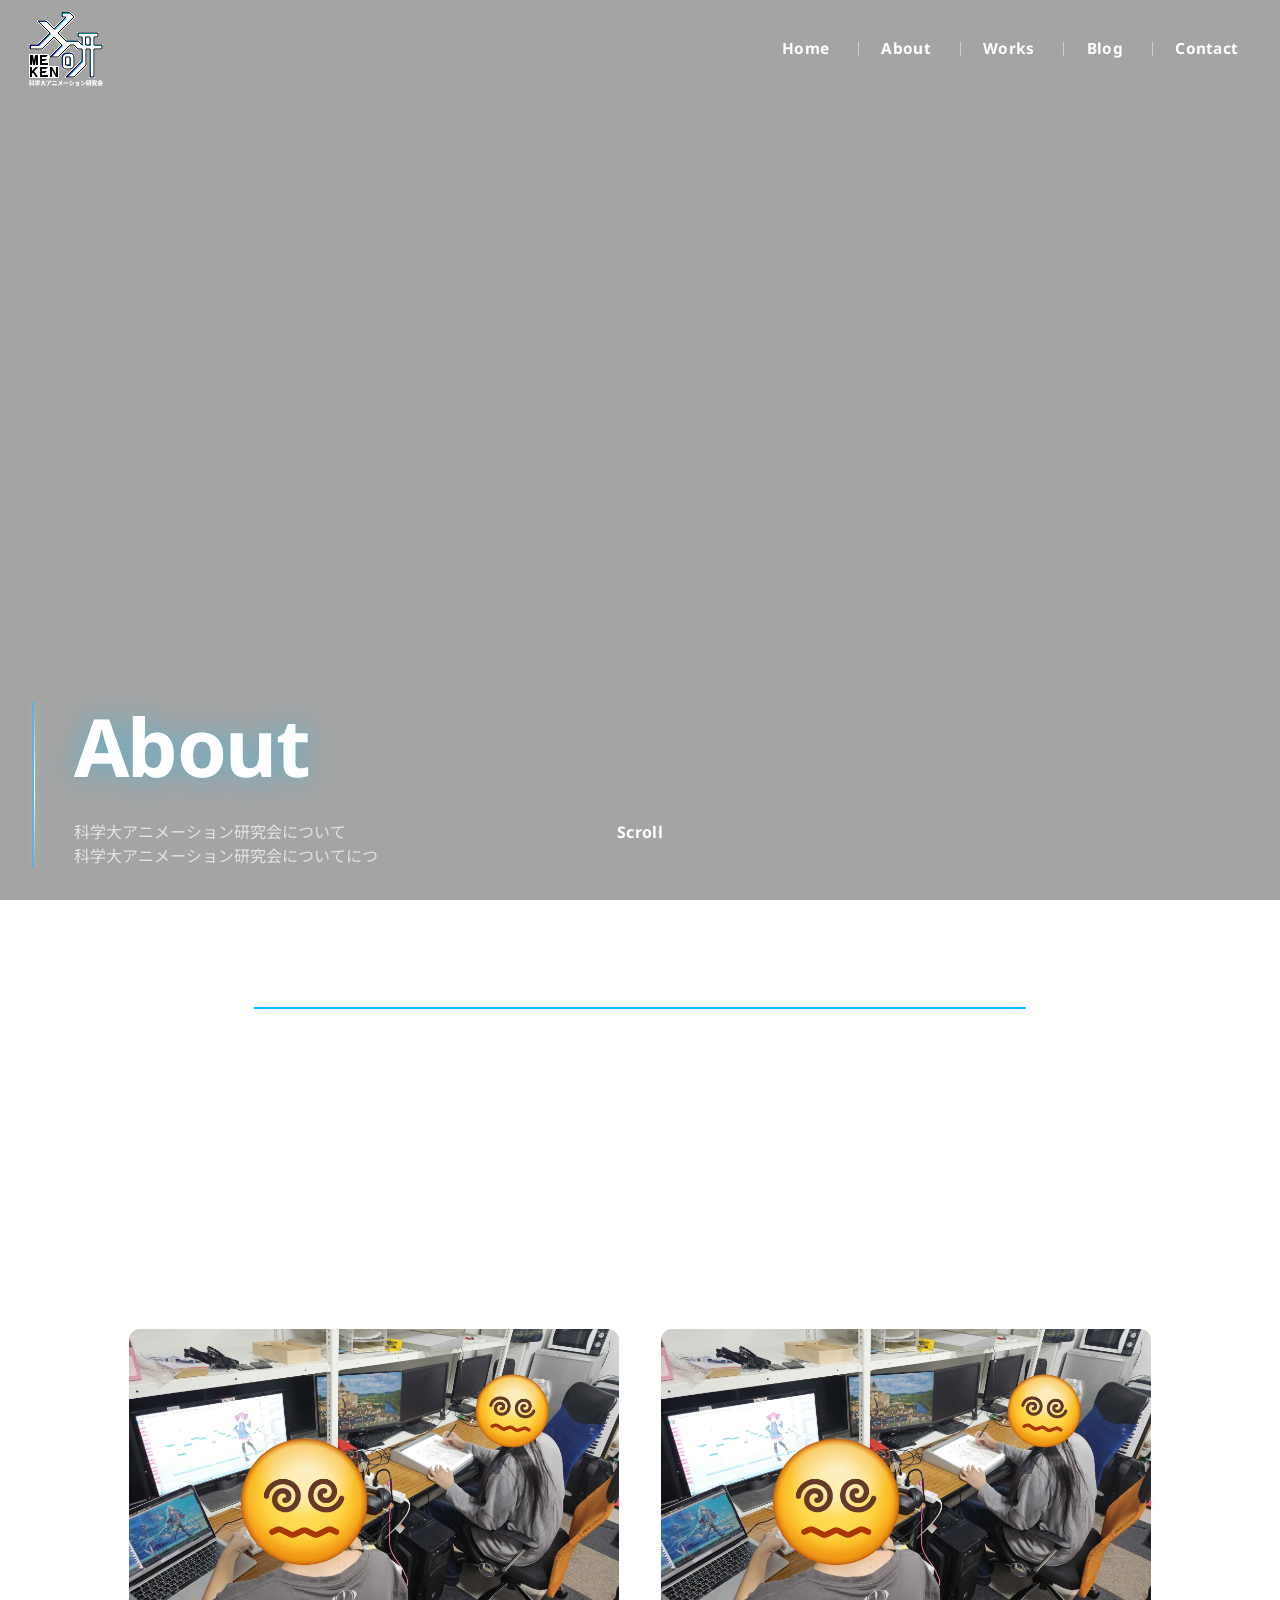
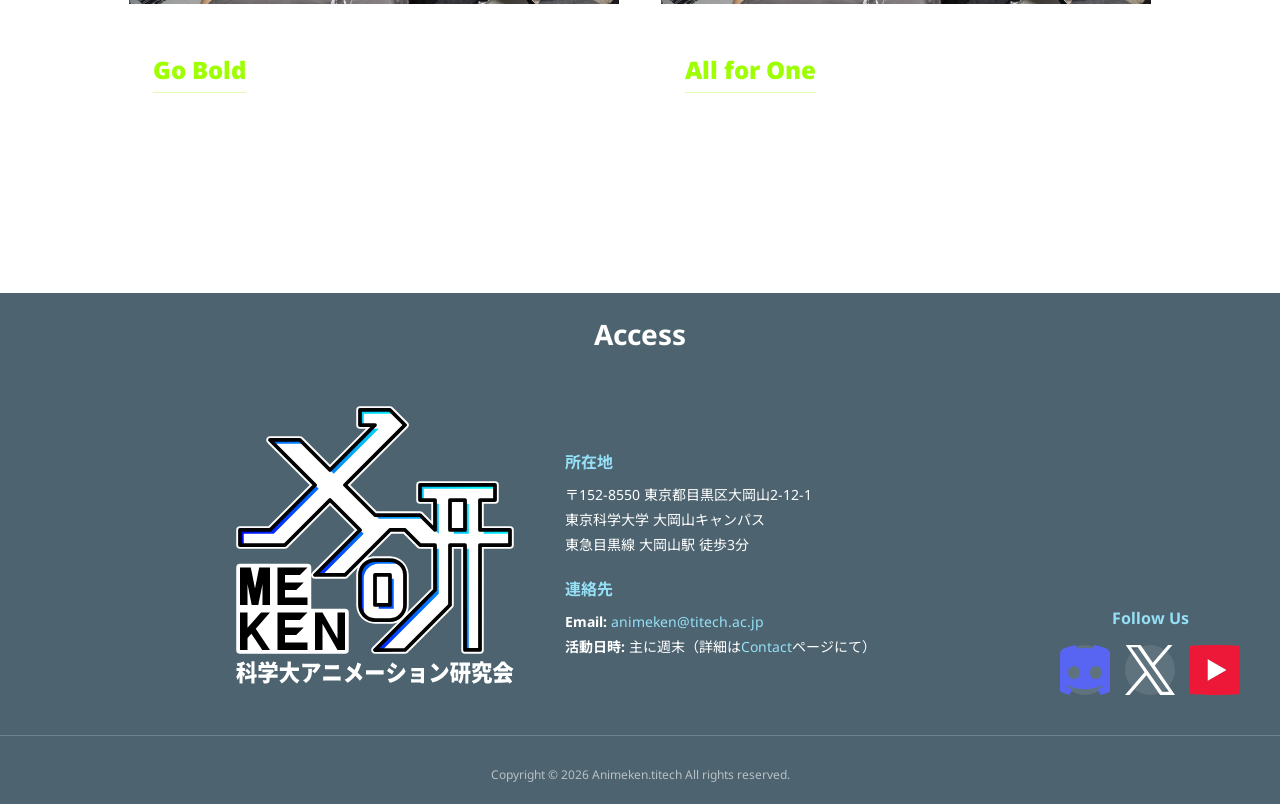
==== commit 2b4f4afe: "Merge pull request #104 from isct-meken-dev/feature/hm-initial-setup fix:url" ====
--- a/about.html
+++ b/about.html
@@ -59,18 +59,18 @@
     <section class="section aboutus blog">
       <div class="concept">
         <div class="concept-disc">
-          <h2 class="topsection-headline">アニメーション制作を通じ、<br>創作の楽しさを知る</h2>
-          <div class="catch-discription"><h4>
+          <h2 class="topsection-headline">アニメーション制作を通じ、創作の楽しさを知る</h2>
+          <div class="catch-discription"><p>
             科学大アニメーション研究会は、東京工業大学の学生が所属するアニメーション制作サークルです。
             私たちは、アニメーション制作を通じて創作の楽しさを知ることを目的としています。
             私たちは、アニメーション制作に必要な技術や知識を学びながら、様々な作品を制作しています。
-            </h4>
+          </p>
           </div>
         </div>
 
-        <div class="concept-img slidein-right">
+        <!-- <div class="concept-img slidein-right">
           <img src="asset/images/meken.concept.webp" alt="コンセプトイメージ" class="concept-image">
-        </div>
+        </div> -->
 
       </div>
 
@@ -107,6 +107,9 @@
         </div>
       </section>
     
+
+    </section>
+
     <section class="footer" >
       <h2 class="footer-headline">Access</h2>
 
@@ -134,20 +137,14 @@
         <div class="footer-social">
           <h3 class="social-title">Follow Us</h3>
           <div class="sns-icons">
-            <a href="https://discord.com/" target="_blank" rel="noopener noreferrer" title="Discord">
+            <a href="https://discord.gg/g8zrhT9rW" target="_blank" rel="noopener noreferrer" title="Discord">
               <img src="asset/images/sns/sns.discord.sml.svg" alt="Discord" height="50px" width="50px">
             </a>
-            <a href="https://x.com/" target="_blank" rel="noopener noreferrer" title="X (Twitter)">
+            <a href="https://x.com/titech_animeken?s=20" target="_blank" rel="noopener noreferrer" title="X (Twitter)">
               <img src="asset/images/sns/sns.twitter.sml.svg" alt="X (Twitter)" height="50px" width="50px">
             </a>
-            <a href="https://www.youtube.com/" target="_blank" rel="noopener noreferrer" title="YouTube">
+            <a href="https://www.youtube.com/@%E6%9D%B1%E5%B7%A5%E7%A0%94%E5%A4%AA%E9%83%8E" target="_blank" rel="noopener noreferrer" title="YouTube">
               <img src="asset/images/sns/sns.youtube.sml.svg" alt="YouTube" height="50px" width="50px">
-            </a>
-            <a href="https://line.me/" target="_blank" rel="noopener noreferrer" title="LINE">
-              <span class="sns-placeholder">LINE</span>
-            </a>
-            <a href="https://www.instagram.com/" target="_blank" rel="noopener noreferrer" title="Instagram">
-              <span class="sns-placeholder">IG</span>
             </a>
           </div>
         </div>
@@ -155,9 +152,6 @@
 
       <hr class="footer-line">
       <small class="footer-copy">Copyright © 2026 Animeken.titech All rights reserved.</small>
-
-    </section>
-    
 
     </section>
     <script type="text/javascript" src="asset/js/slidein.js"></script>
--- a/asset/css/base.css
+++ b/asset/css/base.css
@@ -1,6 +1,5 @@
-@charset "UTF-8";
 html, body {
-    overflow-x: hidden; /* 横方向のはみ出しを強制カット */
+    overflow-x: hidden; 
     width: 100%;
     margin: 0;
     padding: 0;
@@ -85,7 +84,7 @@
  */
 .section{
     padding: 40px 0;
-    margin: 0 0 60px;
+    margin: 0 0 0px;
     width: 100%;
 }
 .section.secondary{
--- a/asset/css/header.css
+++ b/asset/css/header.css
@@ -3,7 +3,7 @@
 */
 .header{
     color: #fff;
-    padding: 12px 24px;
+    padding: 1vh 2vw;
     display: flex;
     justify-content: space-between;
     align-items: center;
@@ -16,6 +16,7 @@
     background-color: transparent;
     backdrop-filter: none;
     overflow: hidden;
+    flex-wrap: nowrap !important; /* 折り返さない */  
 }
 .header-logo{
     display: block;
@@ -33,20 +34,25 @@
     height: auto;
 }
 .header-nav{
-    margin-left: 24px;
+    margin-left: 2vw;            /* ロゴとの間隔も割合で制御 */
+    flex: 1;                     /* ナビゲーションエリアを柔軟に広げる */
+    display: flex;
+    justify-content: flex-end;
 }
-.nav-list{
+.nav-list {
     display: flex;
     align-items: center;
-    gap: 0;
+    flex-wrap: nowrap !important; /* リスト内も絶対に1行 */
+    gap: 0.5vw;                  /* 項目間の隙間を画面幅の0.5%に固定 */
+    list-style: none;
     margin: 0;
     padding: 0;
-    list-style: none;
 }
 .nav-item{
     display: inline-flex;
     align-items: center;
     position: relative;
+     white-space: nowrap;    /* テキスト自体が途中で改行されるのを防ぐ */
 }
 .nav-item + .nav-item::before{
     content: "";
@@ -62,12 +68,13 @@
     text-decoration: none;
     font-weight: 700;
     letter-spacing: 0.02em;
-    padding: 8px 12px;
+    padding: 0.8vh 1vw;
     border: 0;
     transition: color 0.2s ease, transform 0.25s ease;
     padding: 8px 16px;           /* クリック領域を少し広げる */
     border-radius: 4px;          /* 角を丸める */
     transition: all 0.3s ease;   /* 変化を滑らかに */
+    font-size: clamp(10px, 1.2vw, 16px); /* 最小10px、最大16pxの間で可変 */
 }
 .nav-item a::after{
     content: "";
@@ -101,6 +108,14 @@
     outline: none;
     color: #e9fbff;
 }
+/* 区切り線を画面幅が狭いときは細く、または非表示に */
+.nav-item + .nav-item::before {
+    content: "";
+    width: 1px;
+    height: 1.5vh;
+    background: rgba(255, 255, 255, 0.45);
+    margin: 0 0.5vw;
+}
 @media (max-width: 820px) {
     .header{
         padding: 10px 14px;
@@ -124,50 +139,4 @@
         height: 14px;
         margin: 0 6px;
     }
-}
-/* header.css の該当箇所を修正 */
-.header {
-    /* ...既存のスタイル... */
-    display: flex;
-    justify-content: space-between;
-    align-items: center;
-    flex-wrap: nowrap !important; /* 絶対に折り返さない */
-    padding: 1vh 2vw;            /* 上下左右の余白を画面サイズに連動させる */
-    width: 100%;
-}
-
-.header-nav {
-    margin-left: 2vw;            /* ロゴとの間隔も割合で制御 */
-    flex: 1;                     /* ナビゲーションエリアを柔軟に広げる */
-    display: flex;
-    justify-content: flex-end;
-}
-
-.nav-list {
-    display: flex;
-    align-items: center;
-    flex-wrap: nowrap !important; /* リスト内も絶対に1行 */
-    gap: 0.5vw;                  /* 項目間の隙間を画面幅の0.5%に固定 */
-    list-style: none;
-    margin: 0;
-    padding: 0;
-}
-
-.nav-item {
-    white-space: nowrap;         /* テキスト自体が途中で改行されるのを防ぐ */
-}
-
-.nav-item a {
-    /* ...既存のスタイル... */
-    font-size: clamp(10px, 1.2vw, 16px); /* 最小10px、最大16pxの間で可変 */
-    padding: 0.8vh 1vw;                 /* リンク内の余白も割合に */
-}
-
-/* 区切り線を画面幅が狭いときは細く、または非表示に */
-.nav-item + .nav-item::before {
-    content: "";
-    width: 1px;
-    height: 1.5vh;
-    background: rgba(255, 255, 255, 0.45);
-    margin: 0 0.5vw;
 }
--- a/asset/css/content.css
+++ b/asset/css/content.css
@@ -1,5 +1,3 @@
-
-
 /*
 feature
 */
--- a/asset/css/about.css
+++ b/asset/css/about.css
@@ -1,157 +1,171 @@
-@charset "UTF-8";
+/* =========================================
+   About Us (トップページ) - 左右分割レイアウト
+   ========================================= */
 
-/* about 
-*/
-.about {
-    margin: 0 auto;
-    display: block;
-    position: relative;
+.aboutus-new {
+    padding: 80px 0;
     width: 100%;
-    max-width: 1000px; /* シネマティックに見せるため少し横幅を広げる */
 }
 
-/* --- 画像エリア（シネマティック・モニター風） --- */
-.about-image {
-    width: 100%;
-    aspect-ratio: 16/9; /* 映画のようなワイド比率 */
-    margin: 0 auto 30px auto;
-    position: relative;
-    border-radius: 12px;
-    overflow: hidden;
-    background-size: cover !important; /* 画像を枠いっぱいに表示 */
-    background-position: center !important;
-    background-repeat: no-repeat !important;
-    box-shadow: 0 20px 40px rgba(0, 0, 0, 0.5), 0 0 0 1px rgba(0, 195, 255, 0.2); /* ほのかな光のフチ */
+.aboutus-split {
+    display: flex;
+    flex-direction: row;
+    align-items: center;
+    gap: 60px; /* 左右の余白 */
+    width: 90%;
+    max-width: 1100px;
+    margin: 0 auto;
+}
+/* -----------------------------------
+   左側：画像コラージュ（グリッド）
+----------------------------------- */
+.aboutus-images {
+    flex: 0 0 45%; 
+    display: grid;
+    grid-template-columns: 1fr 1fr;
+    gap: 16px;
+    align-content: center; 
 }
 
-/* 画像の上に薄いスキャンラインとヴィネット（四隅の暗がり）を被せる */
-.about-image::before {
+.img-box {
+    border-radius: 12px;
+    overflow: hidden !important; 
+    box-shadow: 0 10px 30px rgba(0, 0, 0, 0.4);
+    border: 1px solid rgba(255, 255, 255, 0.1);
+    
+    /* 透過キャラクター画像を入れた際、背景が完全に透けないように薄い黒を敷く */
+    /* background-color: rgba(10, 15, 20, 0.6);  */
+    
+    /* 高さと幅を親のグリッドに強制的に合わせる */
+    width: 100%;
+    height: 100%;
+    display: flex;
+    justify-content: center;
+    align-items: center;
+}
+
+.img-box img {
+    width: 100%;
+    height: 100%;
+    object-fit: cover; /* 比率内で画像が歪まないようにトリミング */
+    transition: transform 0.6s ease, filter 0.6s ease;
+}
+
+.img-box:hover img {
+    transform: scale(1.05);
+    filter: brightness(1.2);
+}
+
+/* メイン画像：上に大きく配置 */
+.img-main {
+    grid-column: 1 / 3;
+    grid-row: 1 / 2;
+    aspect-ratio: 16 / 9; /* 縦横比を 16:9（映画・動画のワイド比率）に固定 */
+}
+
+/* サブ画像1：左下に配置 */
+.img-sub1 {
+    grid-column: 1 / 2;
+    grid-row: 2 / 3;
+    aspect-ratio: 3 / 2; /* 縦横比を 3:2（一般的な写真の比率）に固定 */
+}
+
+/* サブ画像2：右下に配置 */
+.img-sub2 {
+    grid-column: 2 / 3;
+    grid-row: 2 / 3;
+    aspect-ratio: 3 / 2; /* サブ画像1と同じ比率にする */
+}
+/* -----------------------------------
+テキストエリア
+----------------------------------- */
+.aboutus-texts {
+    flex: 1;
+    display: flex;
+    flex-direction: column;
+    justify-content: center;
+    text-align: left;
+}
+
+/* Introduction のサブタイトル */
+.section-subtitle {
+    font-family: 'keifont', sans-serif; /* サイト内の手書き風フォントを適用 */
+    font-size: 1.6rem;
+    color: #00c3ff; /* サイバーなアクセントカラー */
+    margin-bottom: 12px;
+    position: relative;
+    padding-left: 40px; /* 線のぶんだけ余白を空ける */
+}
+
+.section-subtitle::before {
     content: "";
     position: absolute;
-    inset: 0;
-    background: radial-gradient(circle, transparent 60%, rgba(0,0,0,0.6) 100%),
-                linear-gradient(rgba(255,255,255,0.03) 1px, transparent 1px);
-    background-size: 100% 100%, 100% 4px;
-    z-index: 1;
-    pointer-events: none;
+    left: 0;
+    top: 50%;
+    transform: translateY(-50%);
+    width: 30px;
+    height: 2px;
+    background-color: #00c3ff;
 }
 
-/* --- スライドインしてくるテキスト（HUD・データパネル風） --- */
-.about-discription {
-    position: absolute;
-    z-index: 5;
-    width: fit-content;
-    max-width: 85%;
-    
-    /* ガラスのようなパネルデザイン */
-    background: rgba(10, 15, 20, 0.65) !important;
-    backdrop-filter: blur(8px);
-    -webkit-backdrop-filter: blur(8px);
-    border: 1px solid rgba(157, 255, 0, 0.3) !important;
-    border-radius: 4px !important;
-    padding: 12px 24px !important;
-    box-shadow: 0 4px 15px rgba(0,0,0,0.4);
-    
-    /* フォント設定 */
-    color: #9dff00 !important;
-    font-family: 'Noto Sans JP', sans-serif !important;
-    font-size: 1.15rem !important;
-    letter-spacing: 0.1em !important;
-    font-weight: 500;
+/* メイン見出し */
+.section-title {
+    font-size: 2.2rem;
+    line-height: 1.4;
+    font-weight: 900;
+    color: #fff;
+    margin-bottom: 30px;
+    letter-spacing: 0.05em;
+    /* 文字にグラデーションをかける */
+    background: linear-gradient(90deg, #fff, #9dff00);
+    -webkit-background-clip: text;
+    -webkit-text-fill-color: transparent;
 }
 
-/* HUDの角にある装飾（照準のようなカギ括弧） */
-.about-discription::after {
-    content: "";
-    position: absolute;
-    width: 8px;
-    height: 8px;
-    border-right: 2px solid #9dff00;
-    border-bottom: 2px solid #9dff00;
-    bottom: 4px;
-    right: 4px;
+/* 説明文のコンテナ */
+.section-desc {
+    margin-bottom: 40px; /* 下のボタンとの距離を広めにとる */
 }
 
-/* 左上のテキスト配置と装飾 */
-.about-discription-topleft {
-    top: 8%;
-    left: 5%;
-    border-left: 4px solid #9dff00 !important; /* 左側にアクセントライン */
+/* 説明文（参考画像のエモい余白感を再現） */
+.section-desc p {
+    font-size: 0.95rem; /* 文字を少し小さくして上品さを出す */
+    line-height: 2.6; /* 行間をかなり広く設定（参考画像の最大の特徴） */
+    color: rgba(180, 230, 255, 0.85); /* 真っ白ではなく、淡いブルーグレーにして雰囲気を出す */
+    margin-bottom: 35px; /* 段落（pタグ）同士の間隔を大きくあける */
+    letter-spacing: 0.08em; /* 文字間隔を広げてゆったりと読ませる */
 }
 
-/* 右下のテキスト配置と装飾 */
-.about-discription-bottomright {
-    bottom: 8%;
-    right: 5%;
-    text-align: right;
-    border-right: 4px solid #9dff00 !important; /* 右側にアクセントライン */
+/* 最後の段落の下の余白は消す */
+.section-desc p:last-child {
+    margin-bottom: 0;
 }
 
-/* --- スライドイン・アニメーションの制御 --- */
-.about-discription {
-    opacity: 0;
-    visibility: hidden;
+.section-action {
+    margin-top: 10px;
 }
 
-/* .is-visible は JS (slidein.js) によって付与される前提 */
-.about-image.is-visible .about-discription {
-    opacity: 1 !important;
-    visibility: visible !important;
-}
+@media (max-width: 900px) {
+    .aboutus-split {
+        flex-direction: column; /* 縦並びに変更 */
+        gap: 40px;
+    }
 
-/* 左から入ってくる動き */
-.about-image.is-visible .about-discription-topleft {
-    transform: translateX(0) !important;
-    transition: opacity 0.6s ease 0.3s, transform 0.6s cubic-bezier(0.2, 0.8, 0.2, 1) 0.3s !important; 
-}
-.about-discription-topleft.slidein-left {
-    transform: translateX(-40px);
-}
+    .aboutus-images {
+        flex: auto;
+        width: 75%;
+        /* スマホ用はレイアウトを少し変える（上がメイン、下に小2枚） */
+        grid-template-columns: 1fr 1fr;
+        grid-template-rows: 200px 120px;
+    }
+    
 
-/* 右から入ってくる動き */
-.about-image.is-visible .about-discription-bottomright {
-    transform: translateX(0) !important;
-    transition: opacity 0.6s ease 0.6s, transform 0.6s cubic-bezier(0.2, 0.8, 0.2, 1) 0.6s !important; 
-}
-/* slidein-right が設定されている場合 */
-.about-discription-bottomright.slidein-right {
-    transform: translateX(40px);
-}
-/* イラスト自体をフワフワと浮遊させる */
-.animated-illustration {
-    animation: floating 4s ease-in-out infinite;
-    transition: filter 0.3s ease;
-}
-
-@keyframes floating {
-    0% { transform: translateY(0px); }
-    50% { transform: translateY(-8px); } /* 8px上に浮く */
-    100% { transform: translateY(0px); }
-}
-
-/* ホバーすると、イラスト全体が少し明るくなり、電脳空間っぽく発光する */
-.animated-illustration:hover {
-    filter: brightness(1.1) drop-shadow(0 0 15px rgba(0, 195, 255, 0.5));
-    animation-play-state: paused; /* ホバー時はピタッと止まる（絵に集中させるため） */
-}
-
-/* スマホ対応 */
-@media (max-width: 820px) {
-    .about-image {
-        aspect-ratio: 4/3; /* スマホでは縦幅を確保 */
-        border-radius: 8px;
+    .section-title {
+        font-size: 1.8rem;
     }
-    .about-discription {
-        font-size: 0.95rem !important;
-        padding: 10px 16px !important;
-        border-width: 3px !important; /* アクセントラインを少し細く */
-    }
-    .about-discription-topleft {
-        top: 5%;
-        left: 5%;
-    }
-    .about-discription-bottomright {
-        bottom: 5%;
-        right: 5%;
+    
+    .section-desc p {
+        font-size: 1rem;
+        line-height: 2;
     }
 }
--- a/asset/css/catch.css
+++ b/asset/css/catch.css
@@ -1,99 +1,73 @@
-/* Conceptセクション全体のコンテナ */
 .concept {
     width: 90%;
-    max-width: 1200px;
-    margin: 0 auto;
+    max-width: 800px; /* 画像がないため、テキストが間延びしない幅に制限 */
+    margin: 0 auto 50px auto;
     display: flex;
-    flex-direction: row; /* 横並びに変更 */
+    flex-direction: column;
     align-items: center;
-    gap: 3px; /* 画像とテキストの間隔を広げる */
-    margin-bottom: 80px;
+    text-align: center;
 }
 
-/* テキストエリア */
-/* catch_3.css を修正 */
 .concept-disc {
-    flex: 1;
-    text-align: left;
-    width: 80%;
-    /* 以下の設定を確実に。flexが効いている場合はこれを追加 */
-    display: flex;
-    flex-direction: column; 
-    align-items: flex-start; /* 左寄せ */
-    justify-content: flex-start;
+    width: 100%;
 }
 
-/* 見出し：光のライン演出を継承 */
+/* --- 見出し：シンプルで洗練されたスタイル --- */
 .concept .topsection-headline {
     display: inline-block;
-    background: none !important; /* 古い背景を消す */
-    padding: 0 0 8px 0 !important;
-    border-bottom: 2px solid #00c3ff; /* アンダーラインデザイン */
-    font-size: 1.5rem;
+    background: none !important;
+    font-size: 2rem;
+    line-height: 1.5;
     letter-spacing: 0.1em;
-    margin-bottom: 20px;
+    margin-bottom: 40px;
+    color: #fff;
+    padding-bottom: 20px;
+    
+    /* 全体に薄い線を敷き、中央だけブランドカラー（水色）にする上品な演出 */
+    border-bottom: 1px solid rgba(255, 255, 255, 0.15);
+    position: relative;
 }
 
-/* キャッチコピー：こだわりフォント[cite: 33] */
-.catch {
-    font-size: 1.5rem;
-    font-weight: 900;
-    margin-bottom: 24px;
-    color: #fff;
-    line-height: 1.4;
+.concept .topsection-headline::after {
+    content: "";
+    position: absolute;
+    bottom: -1px;
+    left: 50%;
+    transform: translateX(-50%);
+    width: 100%; /* アクセントの幅 */
+    height: 2px;
+    background-color: #00c3ff; /* サイト全体の共通アクセントカラー */
 }
 
-/* 説明文：読みやすさを重視 */
-.catch-discription {
-    font-size: 1rem !important;
-    line-height: 1.8 !important;
-    color: rgba(255, 255, 255, 0.8);
-    text-align: left !important;
+/* --- 説明文：タイポグラフィ（読みやすさ）の最適化 --- */
+.catch-discription p {
+    font-size: 1.05rem;
+    line-height: 2.2; /* 行間をゆったりと取る */
+    color: rgba(255, 255, 255, 0.85); /* 真っ白ではなく少し落として目に優しく */
+    margin: 0 auto;
+    letter-spacing: 0.05em;
+    font-weight: 300;
+    
+    /* PC表示では両端揃えにすると、ブロックとして美しく見えます */
+    text-align: justify;
+    text-justify: inter-ideograph;
 }
 
-
-/* 画像エリアの設定 */
-.concept-img {
-    flex: 1;
-    position: relative;
-    z-index: 1;
-    display: flex;
-    justify-content: center; /* 中央寄せ */
-    margin-bottom: 40px;
-}
-
-.concept-img img {
-    width: 70%; /* 親要素(flex:1)の幅いっぱいに広げる */
-    max-width: 500px; /* 大きくなりすぎないように上限を設定 */
-    height: auto;
-    border-radius: 12px;
-    box-shadow: 0 20px 40px rgba(0, 0, 0, 0.4);
-    transition: transform 0.5s ease;
-    margin-top: 30px;
-}
-.concept-image{
-    width: 20%;
-    height: auto;
-    border-radius: 12px;
-    box-shadow: 0 20px 40px rgba(0, 0, 0, 0.4);
-    transition: transform 0.5s ease;
-}
-/* ホバー時に画像が少し動く演出 */
-/* .concept-img:hover img {
-    transform: scale(1.03) rotate(-1deg);
-} */
-
-/* レスポンシブ対応：スマホでは縦並び */
-@media (max-width: 900px) {
+/* --- レスポンシブ対応：スマホ表示 --- */
+@media (max-width: 820px) {
     .concept {
-        flex-direction: column-reverse; /* 画像を下に、テキストを上に */
-        gap: 40px;
-        text-align: center;
+        margin-bottom: 60px;
     }
-    .concept-disc {
-        text-align: center;
+    
+    .concept .topsection-headline {
+        font-size: 1.5rem;
+        margin-bottom: 30px;
+        padding-bottom: 15px;
     }
-    .catch-discription {
-        text-align: center !important;
+    
+    .catch-discription p {
+        font-size: 1rem;
+        line-height: 1.9;
+        text-align: left; /* スマホの狭い画面では左寄せの方が読みやすい */
     }
 }
--- a/asset/css/works.css
+++ b/asset/css/works.css
@@ -1,4 +1,4 @@
-/* worksトップページ headinfo 左下配置 */
+/* worksトップページ headinfo 左下配置
 .blog ul {
     gap: 56px;
 }
@@ -43,7 +43,7 @@
         padding: 12px 10px;
     }
 }
-/* 交互レイアウト用 */
+//交互レイアウト用 
 .blog ul {
     display: flex;
     flex-direction: column;
@@ -84,70 +84,251 @@
 
 
 @media (max-width: 900px) {
-    /* カード内の横並びを解除して縦並びにする */
+    //カード内の横並びを解除して縦並びにする 
     .card-element, 
     .card-element-second {
-        flex-direction: column !important; /* 縦に積む */
+        flex-direction: column !important; 
         align-items: center !important;
         text-align: center !important;
         padding: 16px !important;
     }
-
-    /* 画像の幅を固定せず、スマホ画面に合わせる */
     .card-image {
         width: 100% !important;
-        max-width: 350px !important; /* 画像が大きくなりすぎないよう調整 */
+        max-width: 350px !important; 
         height: auto !important;
         margin: 0 auto 16px auto !important;
     }
 
-    /* 消えていたテキストエリアを表示させる */
+    消えていたテキストエリアを表示させる 
     .card-info {
         width: 100% !important;
-        padding-left: 0 !important; /* 横並び用の余白をリセット */
+        padding-left: 0 !important; 
         display: block !important;
     }
 
-    /* 作品説明（吹き出し風）の幅を調整 */
+    /* 作品説明（吹き出し風）の幅を調整 
     .works-dt {
         max-width: 100% !important;
         margin: 10px auto !important;
     }
 }
 
-/* works.css */
-
-/* カード全体の横並び設定を強化 */
+/* works.css 
+
+/* カード全体の横並び設定を強化 
 .card-element,
 .card-element-second {
     display: flex;
     align-items: center;
-    gap: 24px;       /* 画像とテキストの間の余白 */
-    width: 100%;     /* 親の幅いっぱいに広げる */
-    min-height: 200px; /* 必要に応じて高さを確保 */
-}
-
-/* 画像が大きくなりすぎないように制御 */
+    gap: 24px;       /* 画像とテキストの間の余白 
+    width: 100%;     /* 親の幅いっぱいに広げる 
+    min-height: 200px; /* 必要に応じて高さを確保 
+}
+
+/* 画像が大きくなりすぎないように制御 
 .card-image {
-    width: 300px;     /* PCでの画像の幅を固定または指定 */
-    flex-shrink: 0;   /* 画像がテキストに押されて縮まないようにする */
+    width: 300px;     /* PCでの画像の幅を固定または指定 
+    flex-shrink: 0;   /* 画像がテキストに押されて縮まないようにする 
     height: auto;
     object-fit: cover;
 }
 
-/* テキストエリア（card-info）を確実に表示させる */
+/* テキストエリア（card-info）を確実に表示させる 
 .card-info {
-    flex: 1;          /* 残りの幅をすべて使う */
-    min-width: 200px; /* 幅が0になるのを防ぐための最小値 */
+    flex: 1;          /* 残りの幅をすべて使う 
+    min-width: 200px; /* 幅が0になるのを防ぐための最小値 
     display: flex;
     flex-direction: column;
     justify-content: center;
     padding: 10px 0;
-    opacity: 1 !important;     /* 消えている場合は強制表示 */
+    opacity: 1 !important;     /* 消えている場合は強制表示 
     visibility: visible !important;
 }
 
-/* 逆順（右配置）のときの設定 */
+/* 逆順（右配置）のときの設定 
 .card-element-second {
     flex-direction: row-reverse;
-}+}
+
+@charset "UTF-8"; 
+*/
+
+/* =========================================
+   Works - 年表（タイムライン）スタイル
+   ========================================= */
+
+.works-timeline {
+    padding: 60px 0;
+    width: 100%;
+}
+
+.timeline-container {
+    position: relative;
+    width: 90%;
+    margin: 0 auto;
+    padding: 40px 0;
+}
+
+/* --- 中央のサイバーな縦線 --- */
+.timeline-container::before {
+    content: '';
+    position: absolute;
+    top: 0;
+    bottom: 0;
+    left: 50%;
+    width: 2px;
+    background: linear-gradient(to bottom, transparent, rgba(0, 195, 255, 0.8), transparent);
+    transform: translateX(-50%);
+    box-shadow: 0 0 10px rgba(0, 195, 255, 0.5);
+}
+
+/* --- 各タイムラインの項目 --- */
+.timeline-item {
+    position: relative;
+    width: 100%;
+    display: flex;
+    justify-content: flex-end; /* 基本は右側に配置 */
+    padding-right: 50%; /* 左半分を空ける */
+    margin-bottom: 60px;
+}
+
+.timeline-item:nth-child(even) {
+    justify-content: flex-start; /* 偶数番目は左側に配置 */
+    padding-right: 0;
+    padding-left: 50%; /* 右半分を空ける */
+}
+
+/* --- 中央の光る丸ポチ（ノード） --- */
+.timeline-marker {
+    position: absolute;
+    top: 20px;
+    left: 50%;
+    width: 16px;
+    height: 16px;
+    border-radius: 50%;
+    background: #0c0d10;
+    border: 3px solid #00c3ff;
+    transform: translateX(-50%);
+    box-shadow: 0 0 15px rgba(0, 195, 255, 0.8);
+    z-index: 1;
+}
+
+/* --- コンテンツエリアの配置 --- */
+.timeline-content {
+    width: 70%;
+}
+
+/* 奇数（左側）のテキストを右寄せ */
+.timeline-item:nth-child(odd) .timeline-content {
+    margin-right: 50px;
+    text-align: right;
+}
+
+/* 偶数（右側）のテキストを左寄せ */
+.timeline-item:nth-child(even) .timeline-content {
+    margin-left: 40px;
+    text-align: left;
+}
+
+/* --- 年号のスタイル --- */
+.timeline-year {
+    display: inline-block;
+    font-size: 2rem;
+    font-weight: 900;
+    color: #efefef; /* MEKENのアクセントカラー */
+    margin-bottom: 15px;
+    letter-spacing: 0.1em;
+    text-shadow: 0 0 10px rgba(157, 255, 0, 0.3);
+}
+
+/* --- カード自体のデザイン（HUDパネル風） --- */
+.timeline-card {
+    background: rgba(10, 15, 22, 0.75);
+    border: 1px solid rgba(0, 195, 255, 0.2);
+    border-radius: 12px;
+    overflow: hidden;
+    backdrop-filter: blur(8px);
+    -webkit-backdrop-filter: blur(8px);
+    transition: transform 0.3s ease, box-shadow 0.3s ease;
+}
+
+.timeline-card:hover {
+    transform: translateY(-5px);
+    box-shadow: 0 10px 30px rgba(0, 195, 255, 0.2);
+    border-color: rgba(0, 195, 255, 0.5);
+}
+
+.card-link {
+    display: block;
+    text-decoration: none;
+    color: inherit;
+}
+
+/* カード内の画像 */
+.card-image {
+    width: 100%;
+    height: auto;
+    object-fit: cover;
+    flex-shrink: 0;
+    border-radius: 8px;
+}
+
+/* カード内のテキストエリア */
+.card-info {
+    padding: 20px;
+    text-align: left; /* カードの中の文字は常に左寄せ */
+}
+
+.card-title {
+    font-size: 1.2rem;
+    font-weight: bold;
+    color: #fff;
+    margin: 0 0 10px 0;
+}
+
+/* 作品の説明文 */
+.works-dt {
+    font-size: 0.95rem;
+    line-height: 1.6;
+    color: rgba(255, 255, 255, 0.8);
+    margin: 0;
+}
+
+/* rsponsive */
+@media (max-width: 900px) {
+    .timeline-container {
+        padding-left: 20px;
+        padding-right: 20px;
+    }
+    
+    /* 縦線を左端に寄せる */
+    .timeline-container::before {
+        left: 30px;
+    }
+    
+    /* すべてのアイテムを縦線の右側に配置する */
+    .timeline-item, 
+    .timeline-item:nth-child(even) {
+        padding-left: 50px;
+        padding-right: 0;
+        justify-content: flex-start;
+    }
+    
+    /* 丸ポチも左の線上に移動 */
+    .timeline-marker {
+        left: 30px;
+    }
+    
+    /* 余白やテキストの配置をリセット */
+    .timeline-item:nth-child(odd) .timeline-content,
+    .timeline-item:nth-child(even) .timeline-content {
+        margin: 0;
+        width: 100%;
+        text-align: left;
+    }
+    
+    .timeline-year {
+        font-size: 1.5rem;
+    }
+}
+
--- a/asset/css/value.css
+++ b/asset/css/value.css
@@ -1,4 +1,3 @@
-
 .value-container {
     display: grid;
     grid-template-columns: repeat(auto-fit, minmax(300px, 1fr));
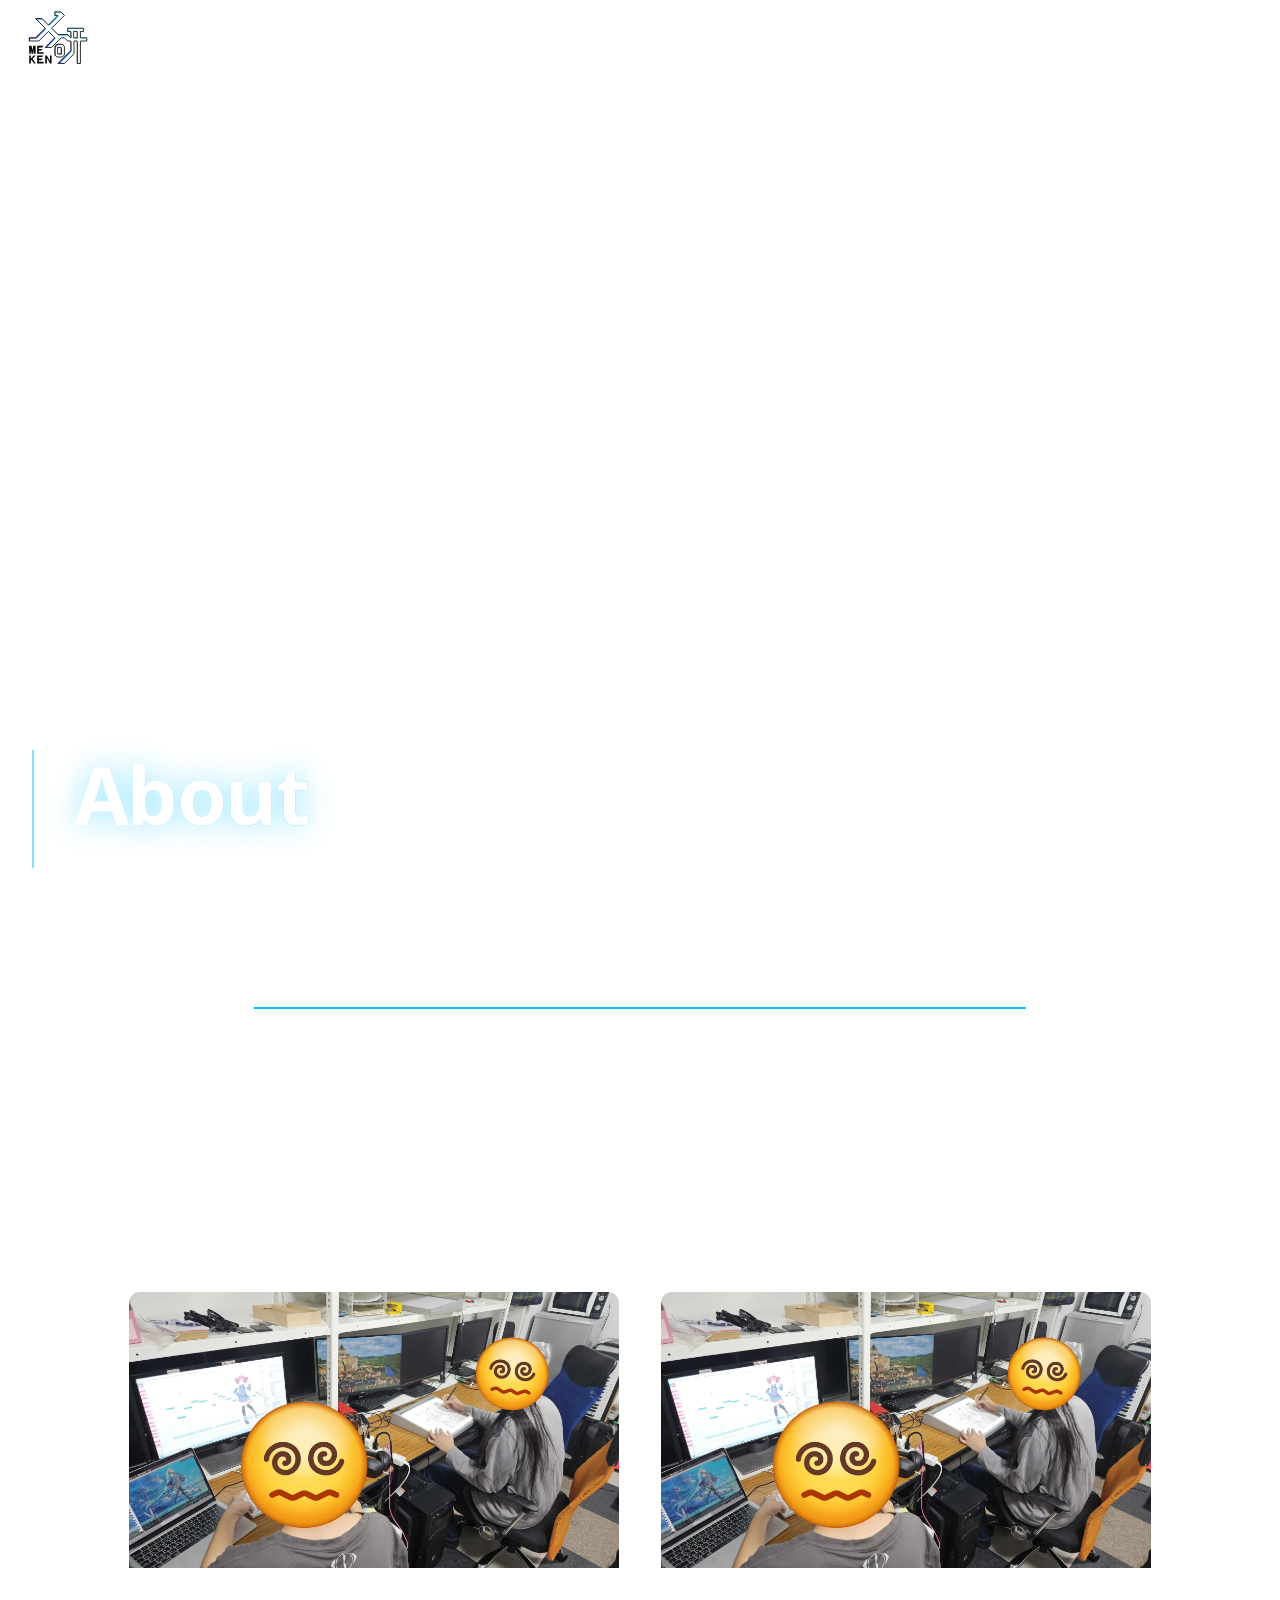
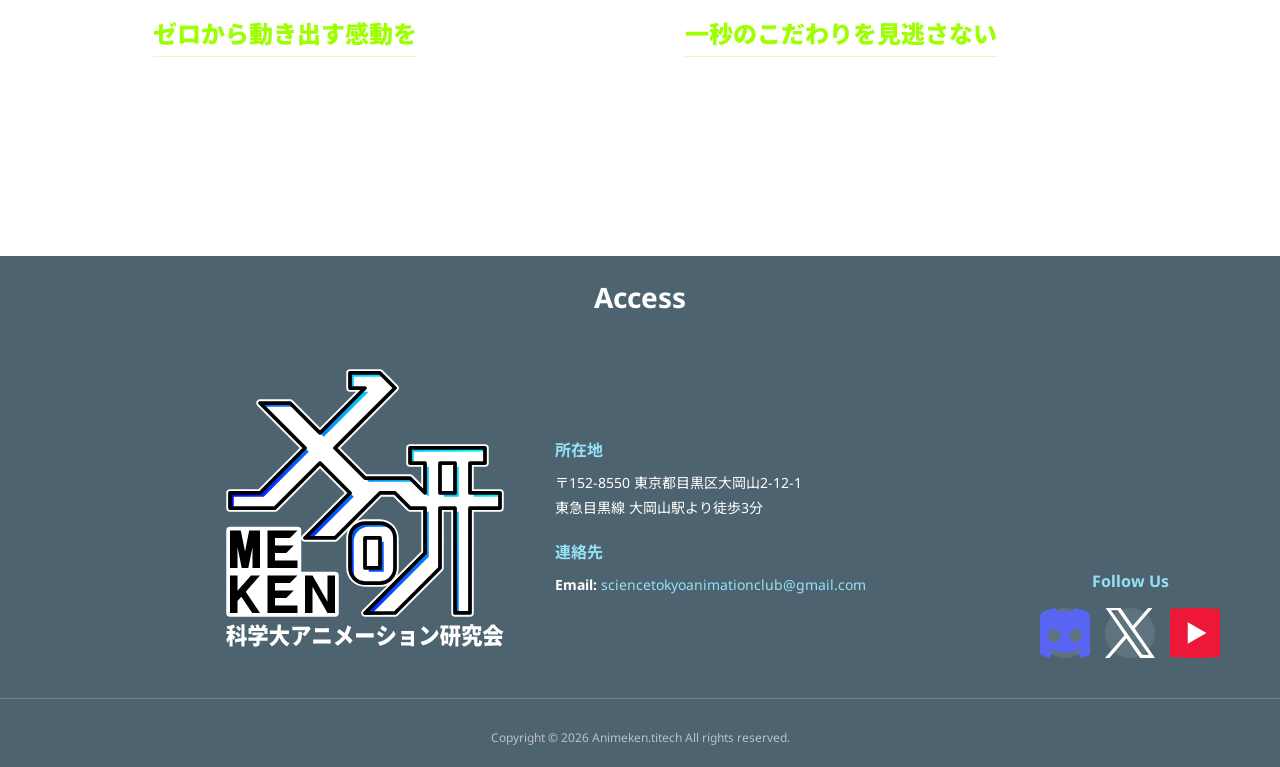
==== commit 4db3345b: "Merge pull request #108 from isct-meken-dev/feature/hm-initial-setup Feature/hm initial setup" ====
--- a/about.html
+++ b/about.html
@@ -43,7 +43,6 @@
     <section class="hero">
       <div class="headinfo">
         <h1 class="section-headline slidein-left"> About</h1>
-        <div class="head-disc">科学大アニメーション研究会について <br>科学大アニメーション研究会についてにつ </div>
       </div>
       <video autoplay loop muted playsinline preload="metadata" class="hero-video blur-layer"> 
         <!---<source src="asset/images/ぼっち・ざ・てっく！-lite.mp4" type="video/mp4"> ---> 
@@ -61,9 +60,8 @@
         <div class="concept-disc">
           <h2 class="topsection-headline">アニメーション制作を通じ、創作の楽しさを知る</h2>
           <div class="catch-discription"><p>
-            科学大アニメーション研究会は、東京工業大学の学生が所属するアニメーション制作サークルです。
-            私たちは、アニメーション制作を通じて創作の楽しさを知ることを目的としています。
-            私たちは、アニメーション制作に必要な技術や知識を学びながら、様々な作品を制作しています。
+            科学大アニメーション研究会は、東京科学大学の学生が所属するアニメーション制作サークルです。
+            初心者から経験者まで、自分の「好き」を形にしたり、仲間と一緒に語り合える場所です。
           </p>
           </div>
         </div>
@@ -85,9 +83,9 @@
               <img src="asset/images/meken.concept.webp" alt="バリュー1のイメージ">
             </div>
             <div class="value-text">
-              <h3 class="value-name">Go Bold</h3>
+              <h3 class="value-name">ゼロから動き出す感動を</h3>
               <p class="value-description">
-                失敗を恐れず、大胆に新しい技術や表現に挑戦します。アニメーションの可能性を常に模索し続けます。
+                手書きからデジタル、3DCGまで、自分たちのスタイルでアニメを制作。学園祭での上映を目指して、日々創作に励んでいます。
               </p>
             </div>
           </div>
@@ -98,9 +96,9 @@
               <img src="asset/images/meken.concept.webp" alt="バリュー2のイメージ">
             </div>
             <div class="value-text">
-              <h3 class="value-name">All for One</h3>
+              <h3 class="value-name">一秒のこだわりを見逃さない</h3>
               <p class="value-description">
-                個人のスキル向上だけでなく、チーム全体の成功のために協力し、最高の作品を作り上げます。
+                往年の名作から最新のクールアニメまで幅広くチェック。上映会や座談会を通して、演出や作画の魅力を掘り下げます。
               </p>
             </div>
           </div>
@@ -121,14 +119,12 @@
               <h3 class="address-title">所在地</h3>
               <address class="address">
                 〒152-8550 東京都目黒区大岡山2-12-1<br>
-                東京科学大学 大岡山キャンパス<br>
-                東急目黒線 大岡山駅 徒歩3分
+                東急目黒線 大岡山駅より徒歩3分
               </address>
 
               <h3 class="address-title">連絡先</h3>
               <p class="contact-info">
-                <strong>Email:</strong> <a href="mailto:animeken@titech.ac.jp">animeken@titech.ac.jp</a><br>
-                <strong>活動日時:</strong> 主に週末（詳細は<a href="#contact">Contact</a>ページにて）
+                <strong>Email:</strong> <a href="mailto:sciencetokyoanimationclub@gmail.com">sciencetokyoanimationclub@gmail.com</a><br>
               </p>
             </div>
           </div>
--- a/asset/css/header.css
+++ b/asset/css/header.css
@@ -3,7 +3,7 @@
 */
 .header{
     color: #fff;
-    padding: 1vh 2vw;
+    padding: clamp(8px, 1vh, 12px) clamp(10px, 2vw, 28px);
     display: flex;
     justify-content: space-between;
     align-items: center;
@@ -20,12 +20,17 @@
 }
 .header-logo{
     display: block;
-    height: 50px;
+    height: clamp(32px, 4vw, 50px);
     width: auto;
+}
+.header > .logo{
+    flex: 0 0 clamp(72px, 10vw, 140px);
+    width: clamp(72px, 10vw, 140px);
+    min-width: clamp(72px, 10vw, 140px);
 }
 .header > .logo > img{
     display: block;
-    width: 80px;
+    width: clamp(56px, 5vw, 80px);
     height: auto;
 }
 .headr > .img{
@@ -34,8 +39,9 @@
     height: auto;
 }
 .header-nav{
-    margin-left: 2vw;            /* ロゴとの間隔も割合で制御 */
-    flex: 1;                     /* ナビゲーションエリアを柔軟に広げる */
+    margin-left: clamp(8px, 2vw, 24px); /* ロゴとの間隔も割合で制御 */
+    flex: 1 1 auto;              /* ナビゲーションエリアを柔軟に広げる */
+    min-width: 0;
     display: flex;
     justify-content: flex-end;
 }
@@ -43,7 +49,7 @@
     display: flex;
     align-items: center;
     flex-wrap: nowrap !important; /* リスト内も絶対に1行 */
-    gap: 0.5vw;                  /* 項目間の隙間を画面幅の0.5%に固定 */
+    gap: clamp(2px, 0.45vw, 8px); /* 項目間の隙間を画面幅に応じて制御 */
     list-style: none;
     margin: 0;
     padding: 0;
@@ -57,9 +63,9 @@
 .nav-item + .nav-item::before{
     content: "";
     width: 1px;
-    height: 18px;
+    height: clamp(12px, 1.5vw, 18px);
     background: rgba(255, 255, 255, 0.45);
-    margin: 0 10px;
+    margin: 0 clamp(4px, 0.6vw, 10px);
 }
 .nav-item a{
     color: #fff;
@@ -68,19 +74,18 @@
     text-decoration: none;
     font-weight: 700;
     letter-spacing: 0.02em;
-    padding: 0.8vh 1vw;
+    padding: clamp(5px, 0.7vw, 8px) clamp(8px, 1vw, 16px);
     border: 0;
     transition: color 0.2s ease, transform 0.25s ease;
-    padding: 8px 16px;           /* クリック領域を少し広げる */
     border-radius: 4px;          /* 角を丸める */
     transition: all 0.3s ease;   /* 変化を滑らかに */
-    font-size: clamp(10px, 1.2vw, 16px); /* 最小10px、最大16pxの間で可変 */
+    font-size: clamp(10px, 1.05vw, 15px); /* 最小10px、最大15pxの間で可変 */
 }
 .nav-item a::after{
     content: "";
     position: absolute;
-    left: 12px;
-    right: 12px;
+    left: clamp(8px, 0.8vw, 12px);
+    right: clamp(8px, 0.8vw, 12px);
     bottom: 3px;
     height: 2px;
     border-radius: 999px;
@@ -112,31 +117,42 @@
 .nav-item + .nav-item::before {
     content: "";
     width: 1px;
-    height: 1.5vh;
+    height: clamp(12px, 1.5vw, 18px);
     background: rgba(255, 255, 255, 0.45);
-    margin: 0 0.5vw;
+    margin: 0 clamp(4px, 0.4vw, 8px);
 }
+
 @media (max-width: 820px) {
     .header{
-        padding: 10px 14px;
+        padding: 8px clamp(10px, 2vw, 14px);
+    }
+    .header > .logo{
+        flex-basis: clamp(64px, 16vw, 110px);
+        width: clamp(64px, 16vw, 110px);
+        min-width: clamp(64px, 16vw, 110px);
     }
     .header > .logo > img{
-        width: 80px;
+        width: 100%;
     }
     .nav-list{
-        gap: 0;
+        gap: clamp(1px, 0.25vw, 4px);
     }
     .nav-item a{
-        font-size: 14px;
-        padding: 6px 9px;
+        font-size: clamp(10px, 2.8vw, 14px);
+        padding: clamp(4px, 0.9vw, 6px) clamp(6px, 1.3vw, 9px);
     }
     .nav-item a::after{
-        left: 9px;
-        right: 9px;
+        left: clamp(6px, 1.2vw, 9px);
+        right: clamp(6px, 1.2vw, 9px);
         bottom: 2px;
     }
     .nav-item + .nav-item::before{
-        height: 14px;
-        margin: 0 6px;
+        height: clamp(10px, 2.2vw, 14px);
+        margin: 0 clamp(3px, 1vw, 6px);
+    }
+}
+@media (max-width: 474px) {
+    .logo{
+        display: none;
     }
 }
--- a/asset/css/hero.css
+++ b/asset/css/hero.css
@@ -231,10 +231,11 @@
     opacity: 0.9;
     position: fixed;
     transition: filter 0.2s ease;
-    filter: blur(0);
+    transition: filter 0.3s ease;
+    filter: blur(0px) brightness(1);
 }
 .hero-video.is-blurred {
-    filter: blur(10px);
+    filter: blur(10px) brightness(0.4);
 }
 .blur-layer {
   position: fixed;
@@ -242,12 +243,11 @@
   width: 100%; height: 100vh;
   z-index: -1;
   backdrop-filter: blur(0);
-  background-color: rgba(0, 0, 0, 0.4); /* 少し暗くするなら */
 transition: backdrop-filter 0.2s, background-color 0.2s;
 }
 .blur-layer.is-blurred {
   backdrop-filter: blur(10px);
-  background-color: rgba(0, 0, 0, 0.5); /* 暗くして文字を読みやすく */
+  background-color: rgba(0, 0, 0, 0.9); 
 }
 .blur-overlay {
   position: fixed;
--- a/asset/css/about.css
+++ b/asset/css/about.css
@@ -20,7 +20,7 @@
    左側：画像コラージュ（グリッド）
 ----------------------------------- */
 .aboutus-images {
-    flex: 0 0 45%; 
+    flex: 0 0 50%; 
     display: grid;
     grid-template-columns: 1fr 1fr;
     gap: 16px;
@@ -127,10 +127,10 @@
     margin-bottom: 40px; /* 下のボタンとの距離を広めにとる */
 }
 
-/* 説明文（参考画像のエモい余白感を再現） */
+/* 説明文 */
 .section-desc p {
-    font-size: 0.95rem; /* 文字を少し小さくして上品さを出す */
-    line-height: 2.6; /* 行間をかなり広く設定（参考画像の最大の特徴） */
+    font-size: 1.2rem; /* 文字を少し小さくして上品さを出す */
+    line-height: 2.0; /* 行間をかなり広く設定（参考画像の最大の特徴） */
     color: rgba(180, 230, 255, 0.85); /* 真っ白ではなく、淡いブルーグレーにして雰囲気を出す */
     margin-bottom: 35px; /* 段落（pタグ）同士の間隔を大きくあける */
     letter-spacing: 0.08em; /* 文字間隔を広げてゆったりと読ませる */
--- a/asset/css/works.css
+++ b/asset/css/works.css
@@ -1,157 +1,3 @@
-/* worksトップページ headinfo 左下配置
-.blog ul {
-    gap: 56px;
-}
-
-.works-flex-row {
-    display: flex;
-    gap: 24px;
-    align-items: flex-start;
-    width: 100%;
-}
-
-.works-flex-row .works-dt {
-    min-width: 180px;
-    max-width: 320px;
-    background: rgba(255,255,255,0.08);
-    color: #e8e4e4;
-    border-radius: 10px;
-    padding: 16px 18px;
-    font-size: 1em;
-    box-shadow: 0 2px 8px rgba(0,0,0,0.08);
-}
-.works-dt {
-    background: rgba(255, 255, 255, 0.05) !important;
-    border-left: 3px solid #00c3ff;
-    color: #ccc !important;
-    padding: 12px 16px !important;
-    font-size: 0.95rem !important;
-    line-height: 1.6 !important;
-    border-radius: 4px !important;
-    margin-top: 12px !important;
-    box-shadow: none !important; 
-}
-
-@media (max-width: 900px) {
-    .works-flex-row {
-        flex-direction: column;
-        gap: 12px;
-    }
-    .works-flex-row .works-dt {
-        max-width: 100%;
-        min-width: 0;
-        padding: 12px 10px;
-    }
-}
-//交互レイアウト用 
-.blog ul {
-    display: flex;
-    flex-direction: column;
-    padding: 0;
-    margin: 0 auto;
-    width: 90%;
-    overflow: hidden;
-}
-.blog .li{
-    margin-bottom: 10px;
-}
-.blog-item,
-.blog-item-second {
-    list-style: none;
-    margin: 0;
-    width: 100%;
-    max-width: 600px;
-}
-.blog-item {
-    align-self: flex-start;
-}
-.blog-item-second {
-    align-self: flex-end;
-}
-
-.card-element,
-.card-element-second
- {
-    display: flex;
-    align-items: center;
-    gap: 16px;
-    width: 100%;
-    position: relative;
-}
-.card-element-second{
-    flex-direction: row-reverse;
-}
-
-
-@media (max-width: 900px) {
-    //カード内の横並びを解除して縦並びにする 
-    .card-element, 
-    .card-element-second {
-        flex-direction: column !important; 
-        align-items: center !important;
-        text-align: center !important;
-        padding: 16px !important;
-    }
-    .card-image {
-        width: 100% !important;
-        max-width: 350px !important; 
-        height: auto !important;
-        margin: 0 auto 16px auto !important;
-    }
-
-    消えていたテキストエリアを表示させる 
-    .card-info {
-        width: 100% !important;
-        padding-left: 0 !important; 
-        display: block !important;
-    }
-
-    /* 作品説明（吹き出し風）の幅を調整 
-    .works-dt {
-        max-width: 100% !important;
-        margin: 10px auto !important;
-    }
-}
-
-/* works.css 
-
-/* カード全体の横並び設定を強化 
-.card-element,
-.card-element-second {
-    display: flex;
-    align-items: center;
-    gap: 24px;       /* 画像とテキストの間の余白 
-    width: 100%;     /* 親の幅いっぱいに広げる 
-    min-height: 200px; /* 必要に応じて高さを確保 
-}
-
-/* 画像が大きくなりすぎないように制御 
-.card-image {
-    width: 300px;     /* PCでの画像の幅を固定または指定 
-    flex-shrink: 0;   /* 画像がテキストに押されて縮まないようにする 
-    height: auto;
-    object-fit: cover;
-}
-
-/* テキストエリア（card-info）を確実に表示させる 
-.card-info {
-    flex: 1;          /* 残りの幅をすべて使う 
-    min-width: 200px; /* 幅が0になるのを防ぐための最小値 
-    display: flex;
-    flex-direction: column;
-    justify-content: center;
-    padding: 10px 0;
-    opacity: 1 !important;     /* 消えている場合は強制表示 
-    visibility: visible !important;
-}
-
-/* 逆順（右配置）のときの設定 
-.card-element-second {
-    flex-direction: row-reverse;
-}
-
-@charset "UTF-8"; 
-*/
 
 /* =========================================
    Works - 年表（タイムライン）スタイル
@@ -323,7 +169,7 @@
     .timeline-item:nth-child(odd) .timeline-content,
     .timeline-item:nth-child(even) .timeline-content {
         margin: 0;
-        width: 100%;
+        width: 85%;
         text-align: left;
     }
     
--- a/asset/css/footer.css
+++ b/asset/css/footer.css
@@ -72,6 +72,7 @@
     grid-row: 2;
     align-self: flex-end;
     text-align: center;
+    margin-right: 20px;
 }
 .social-title{
     font-size: 16px;
